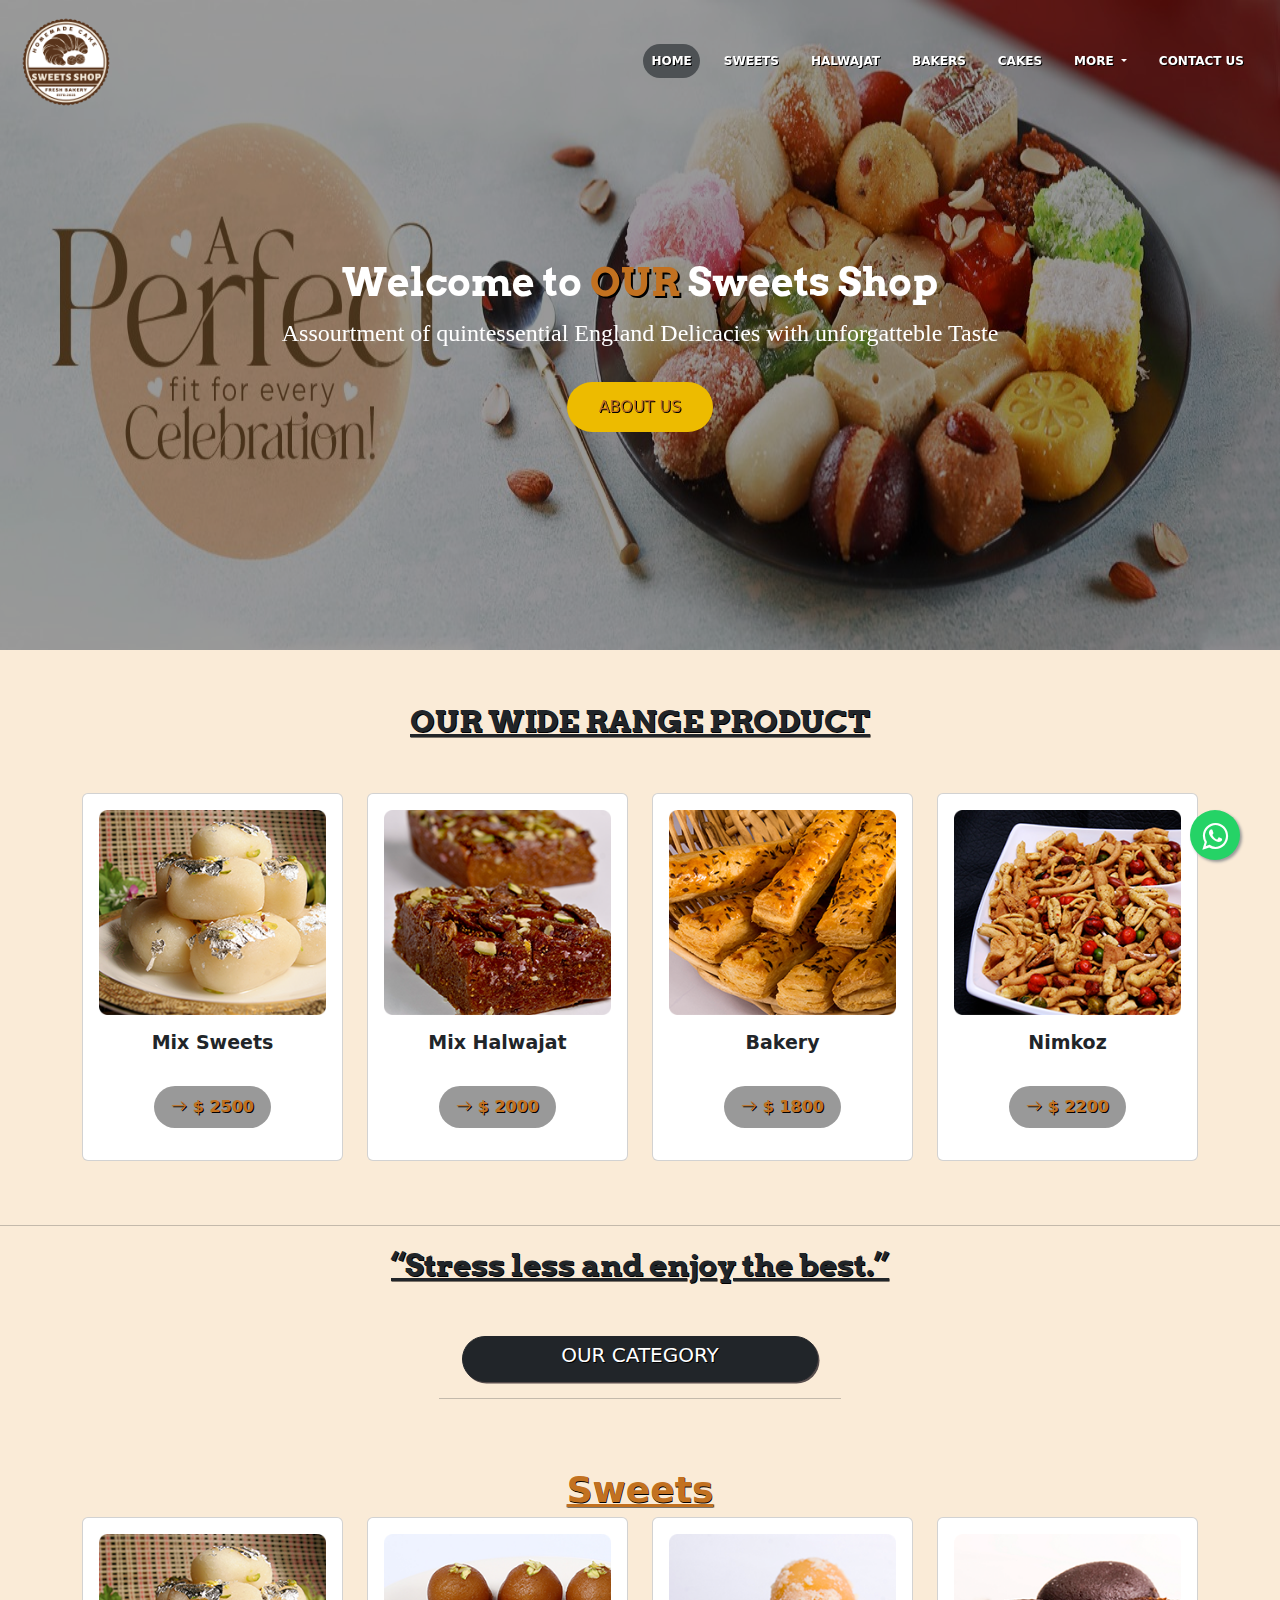
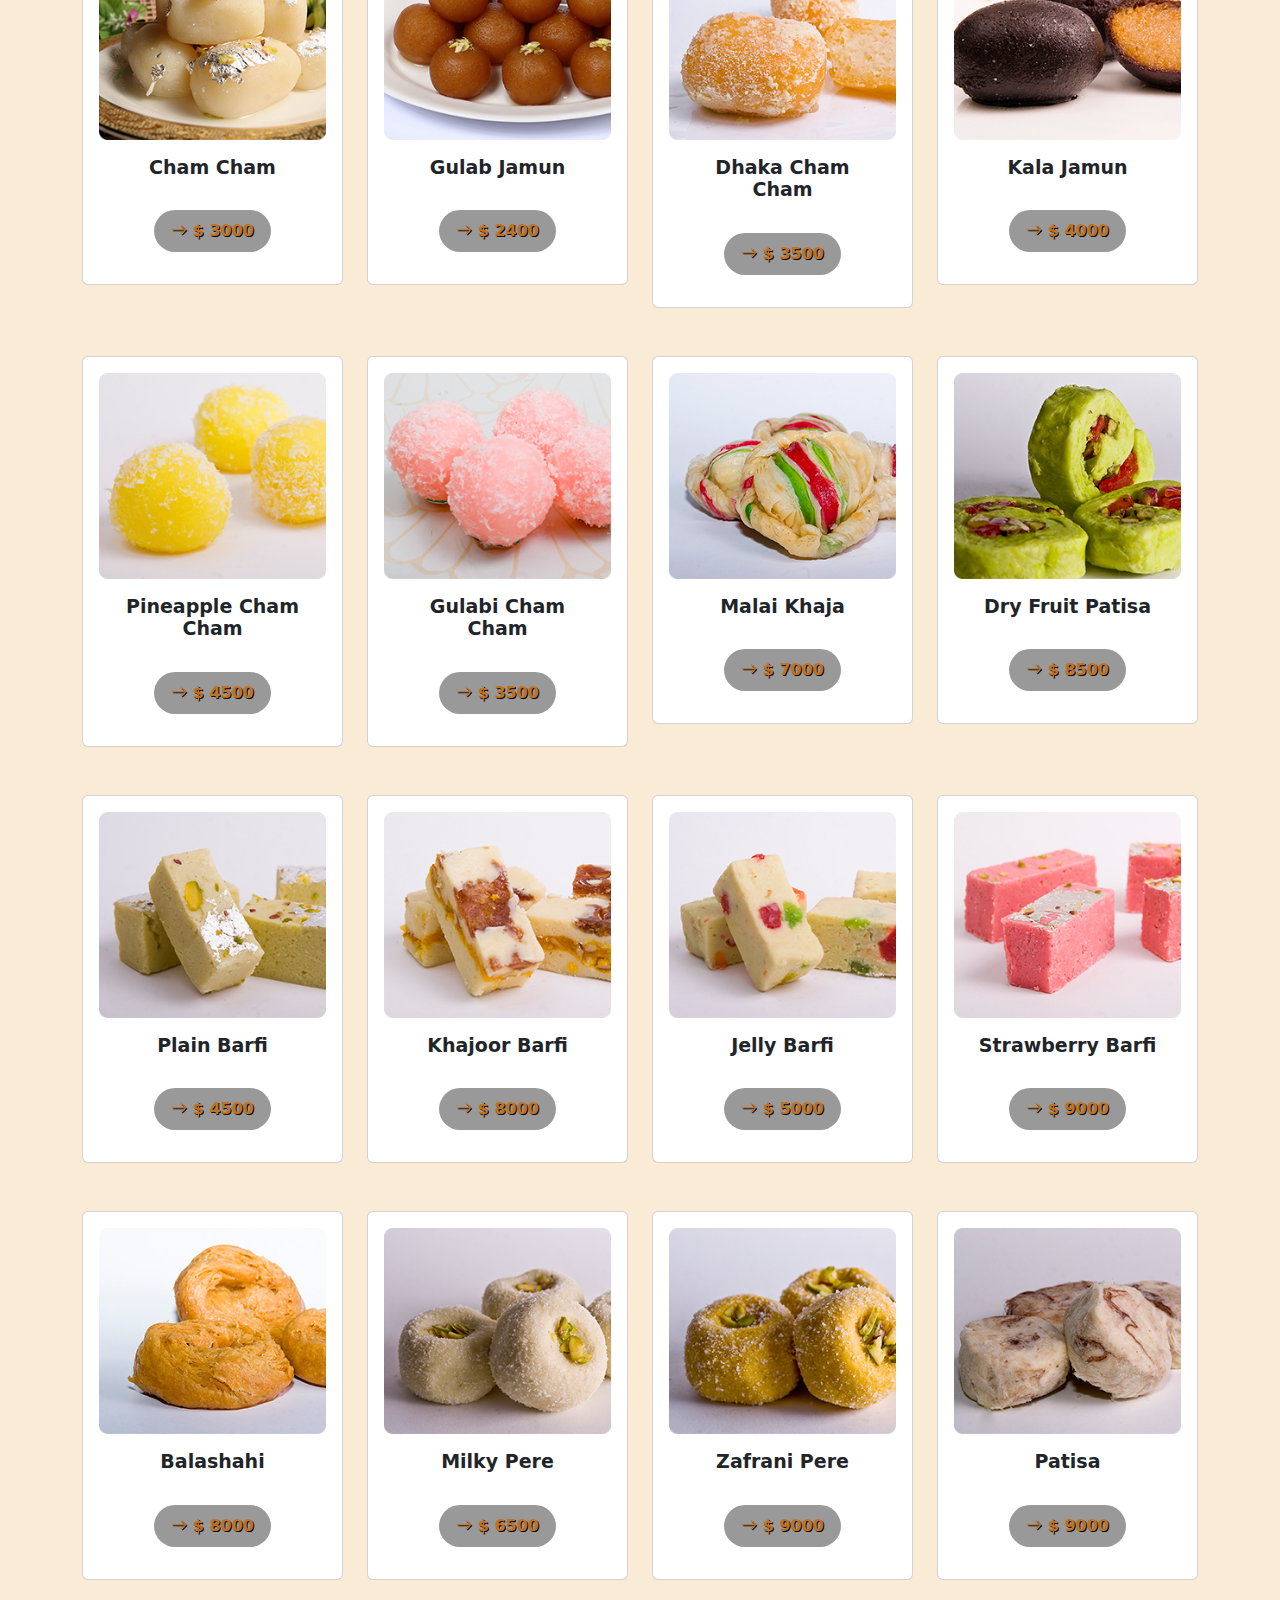
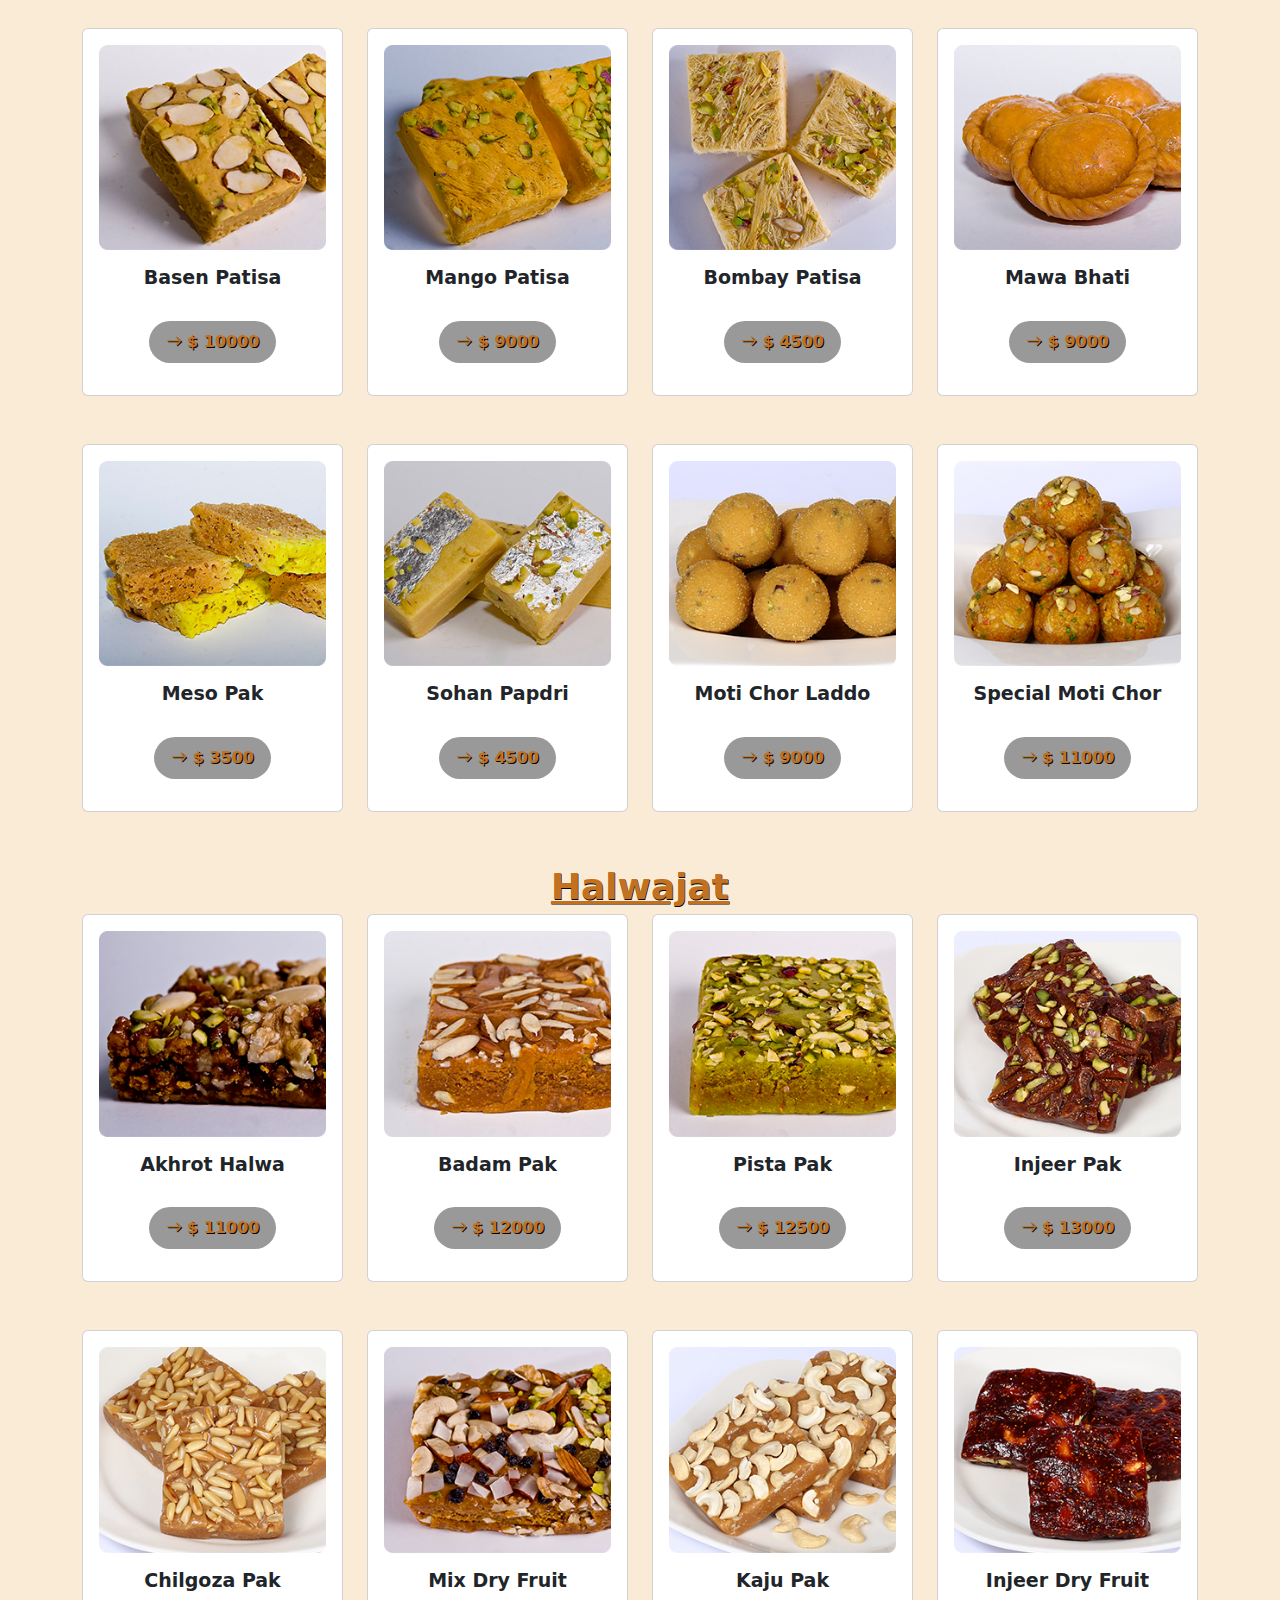
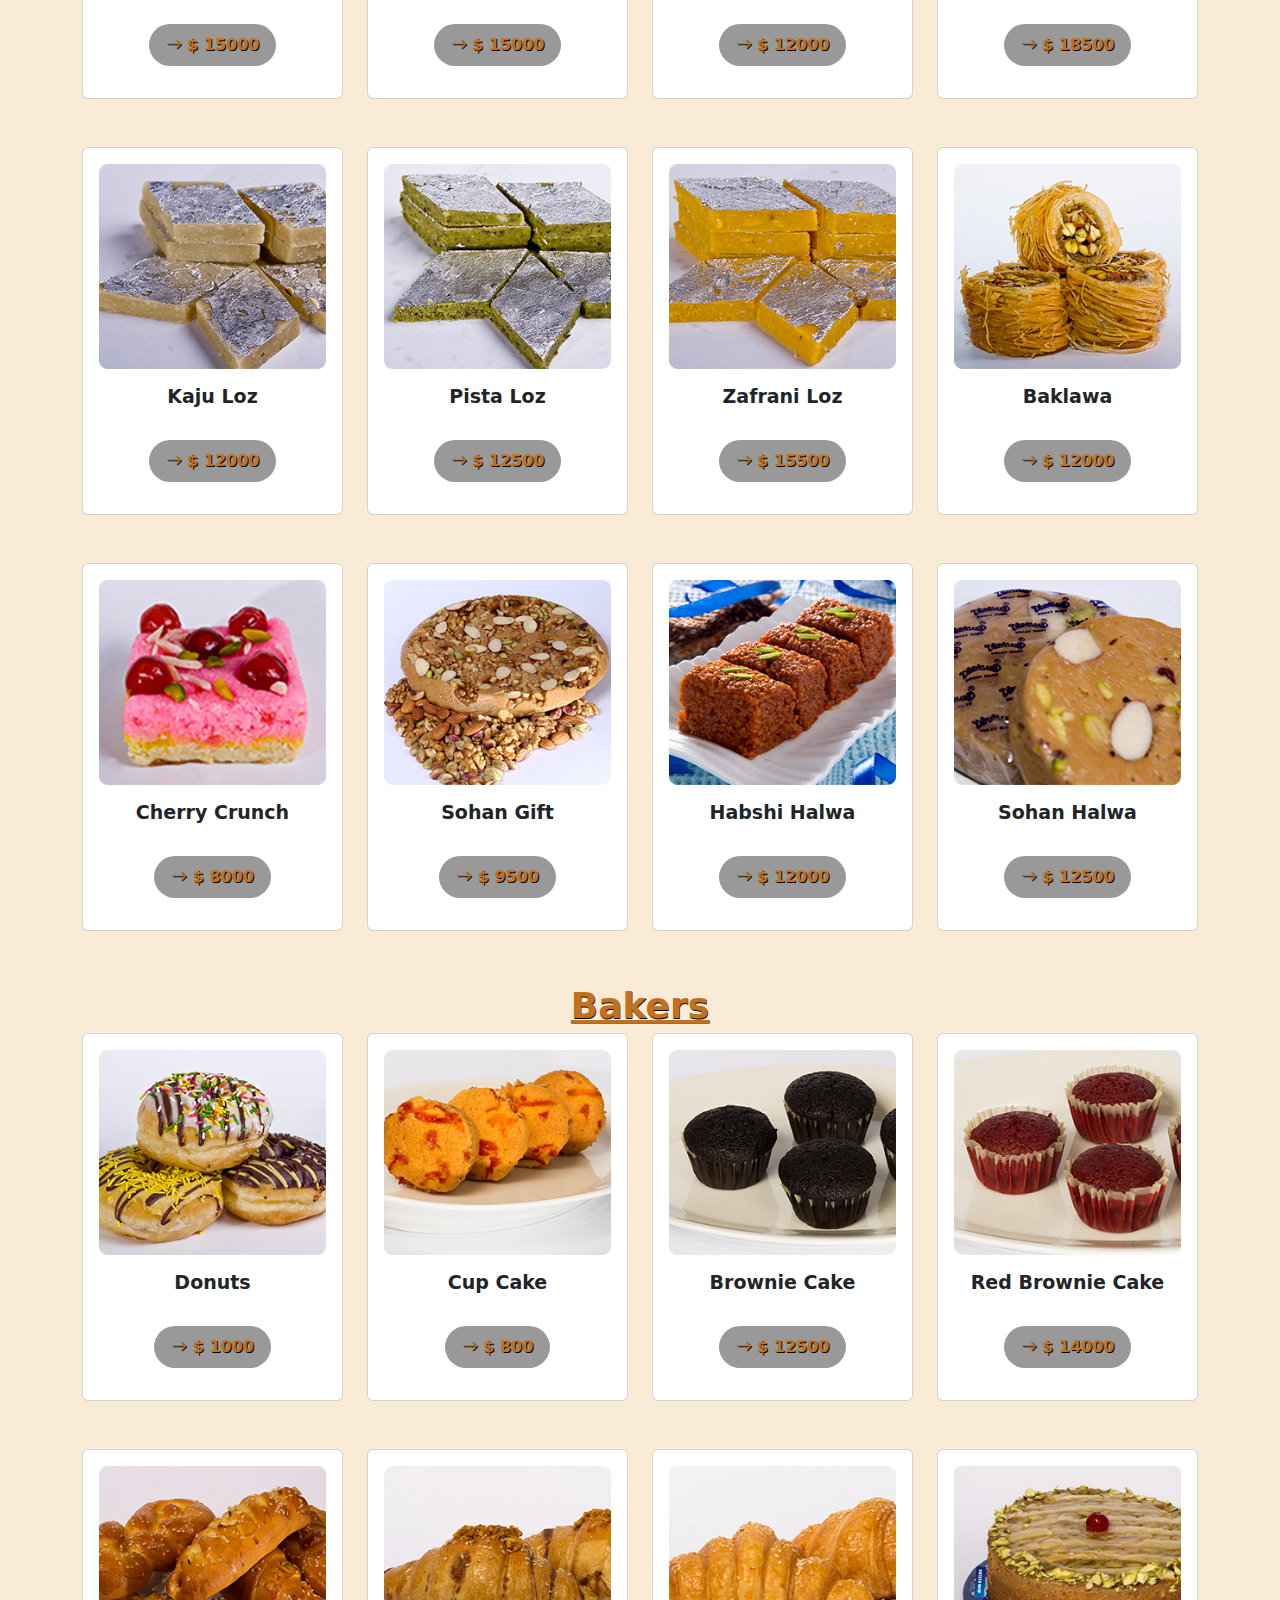
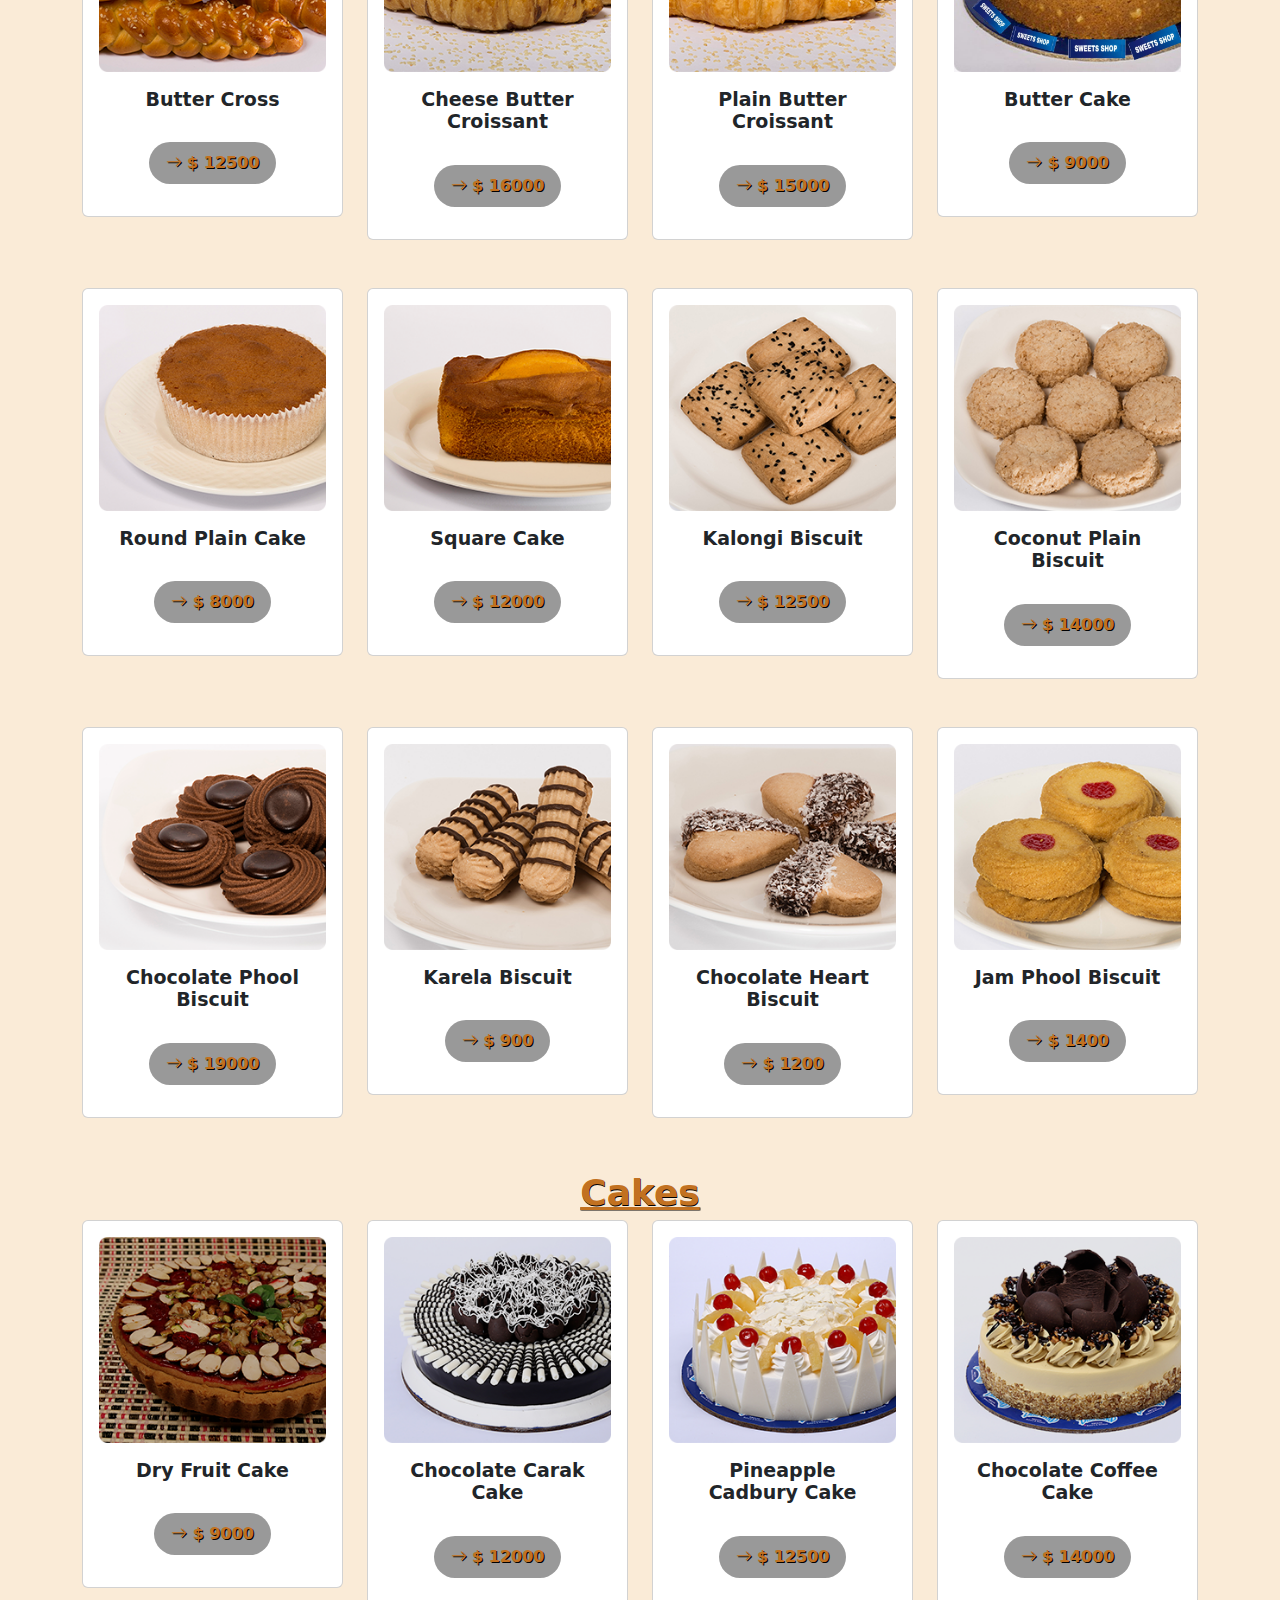
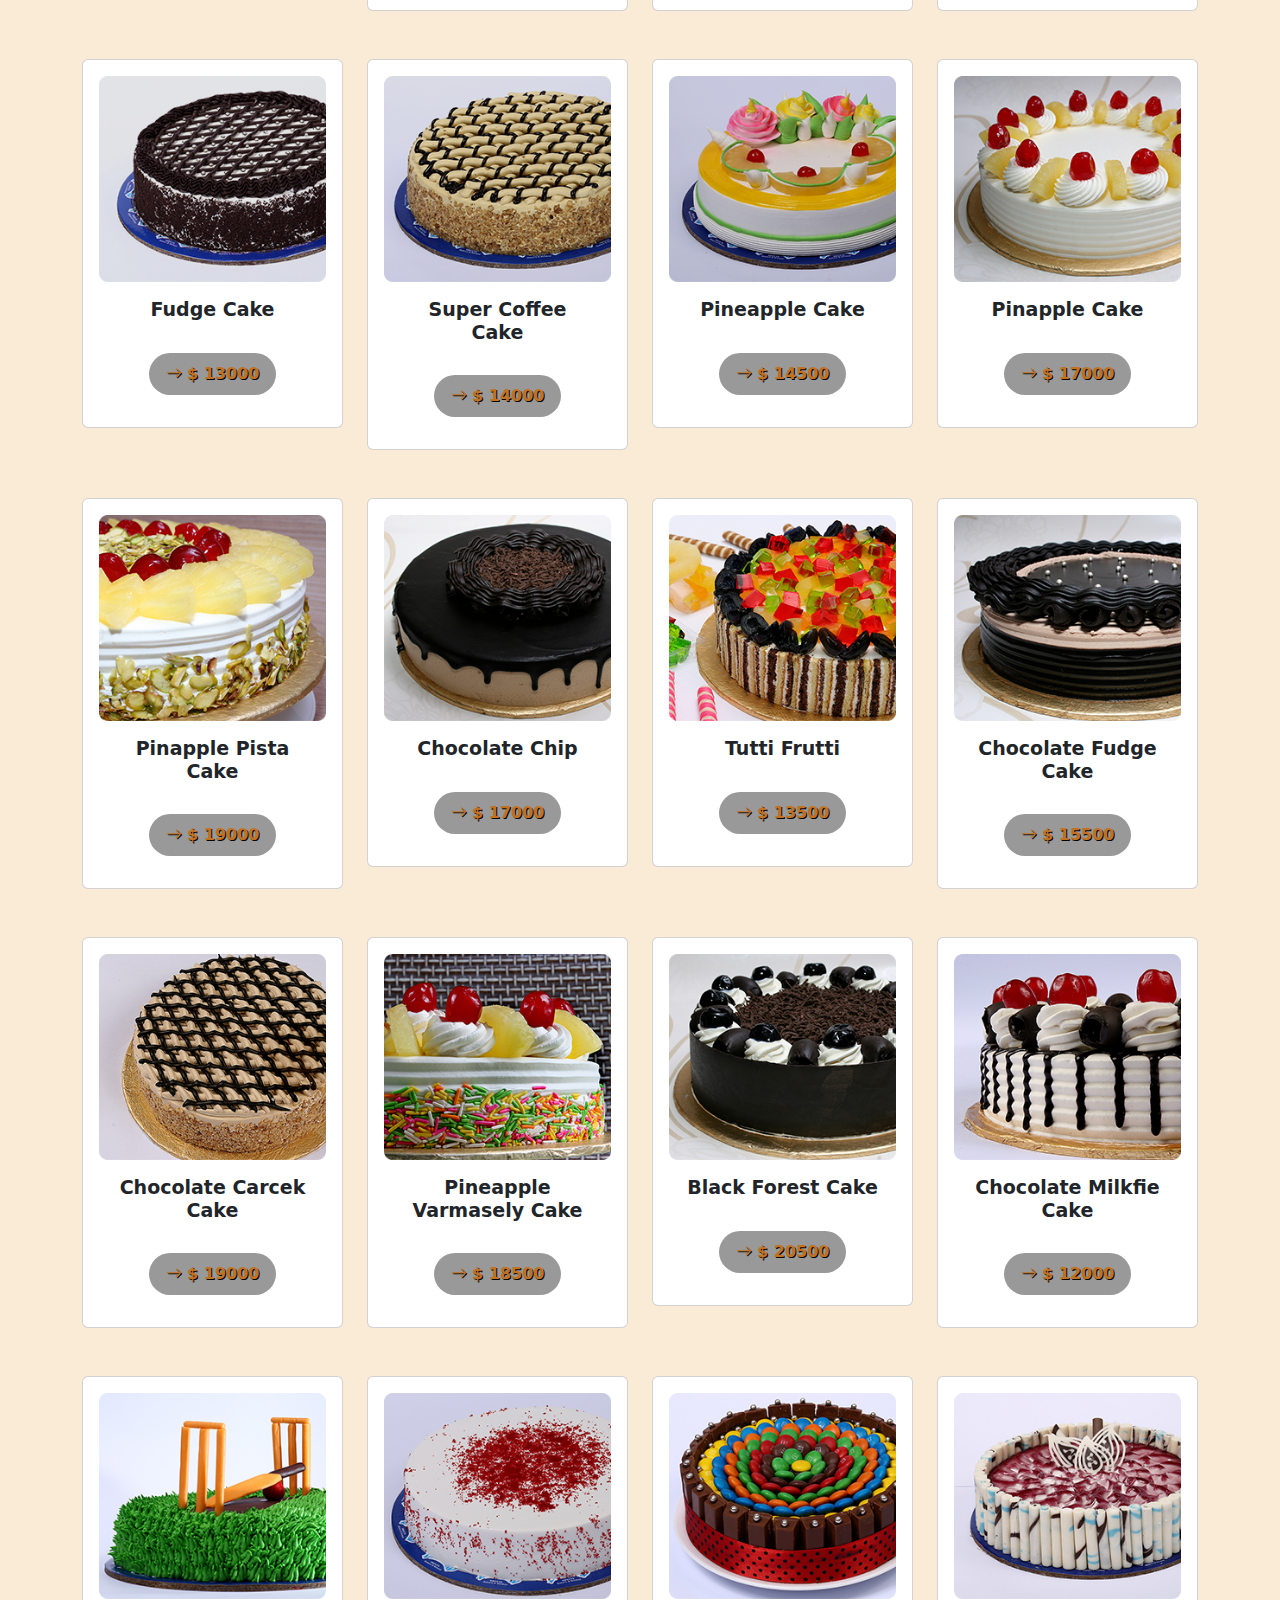
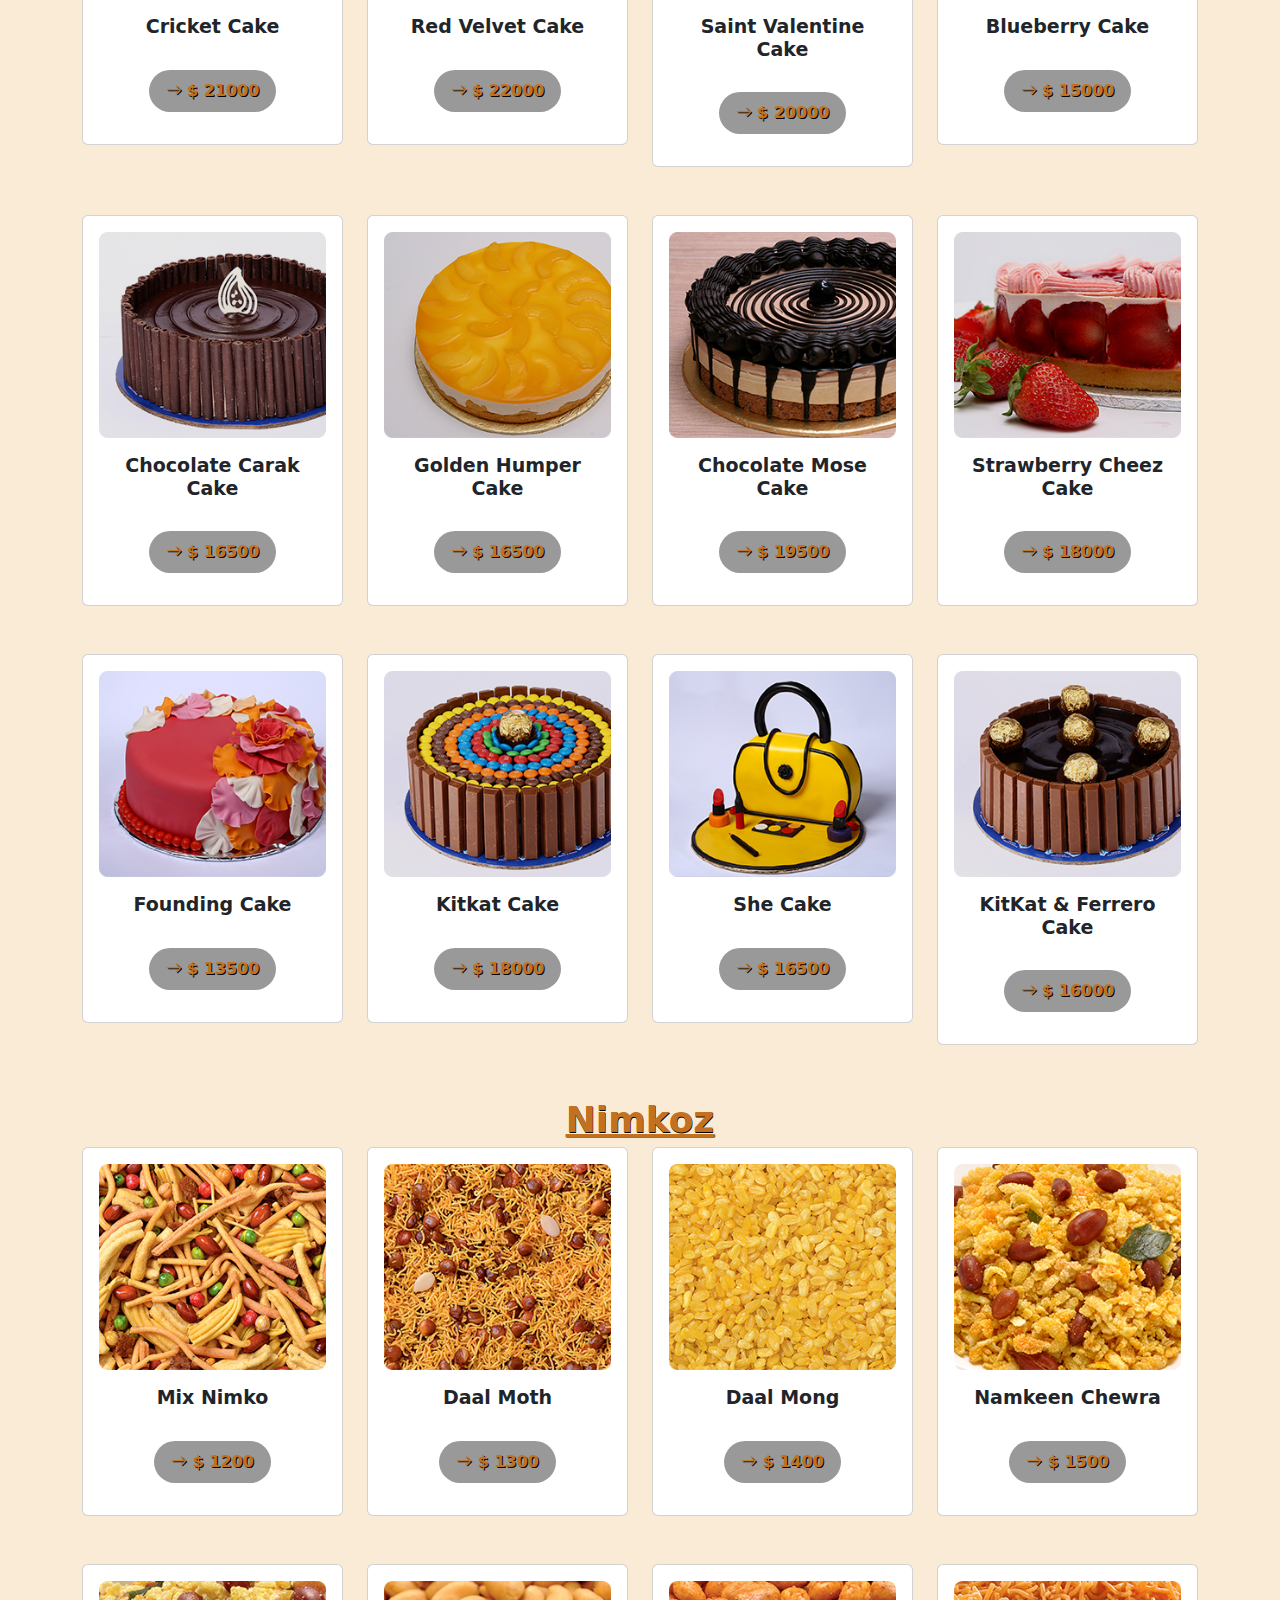
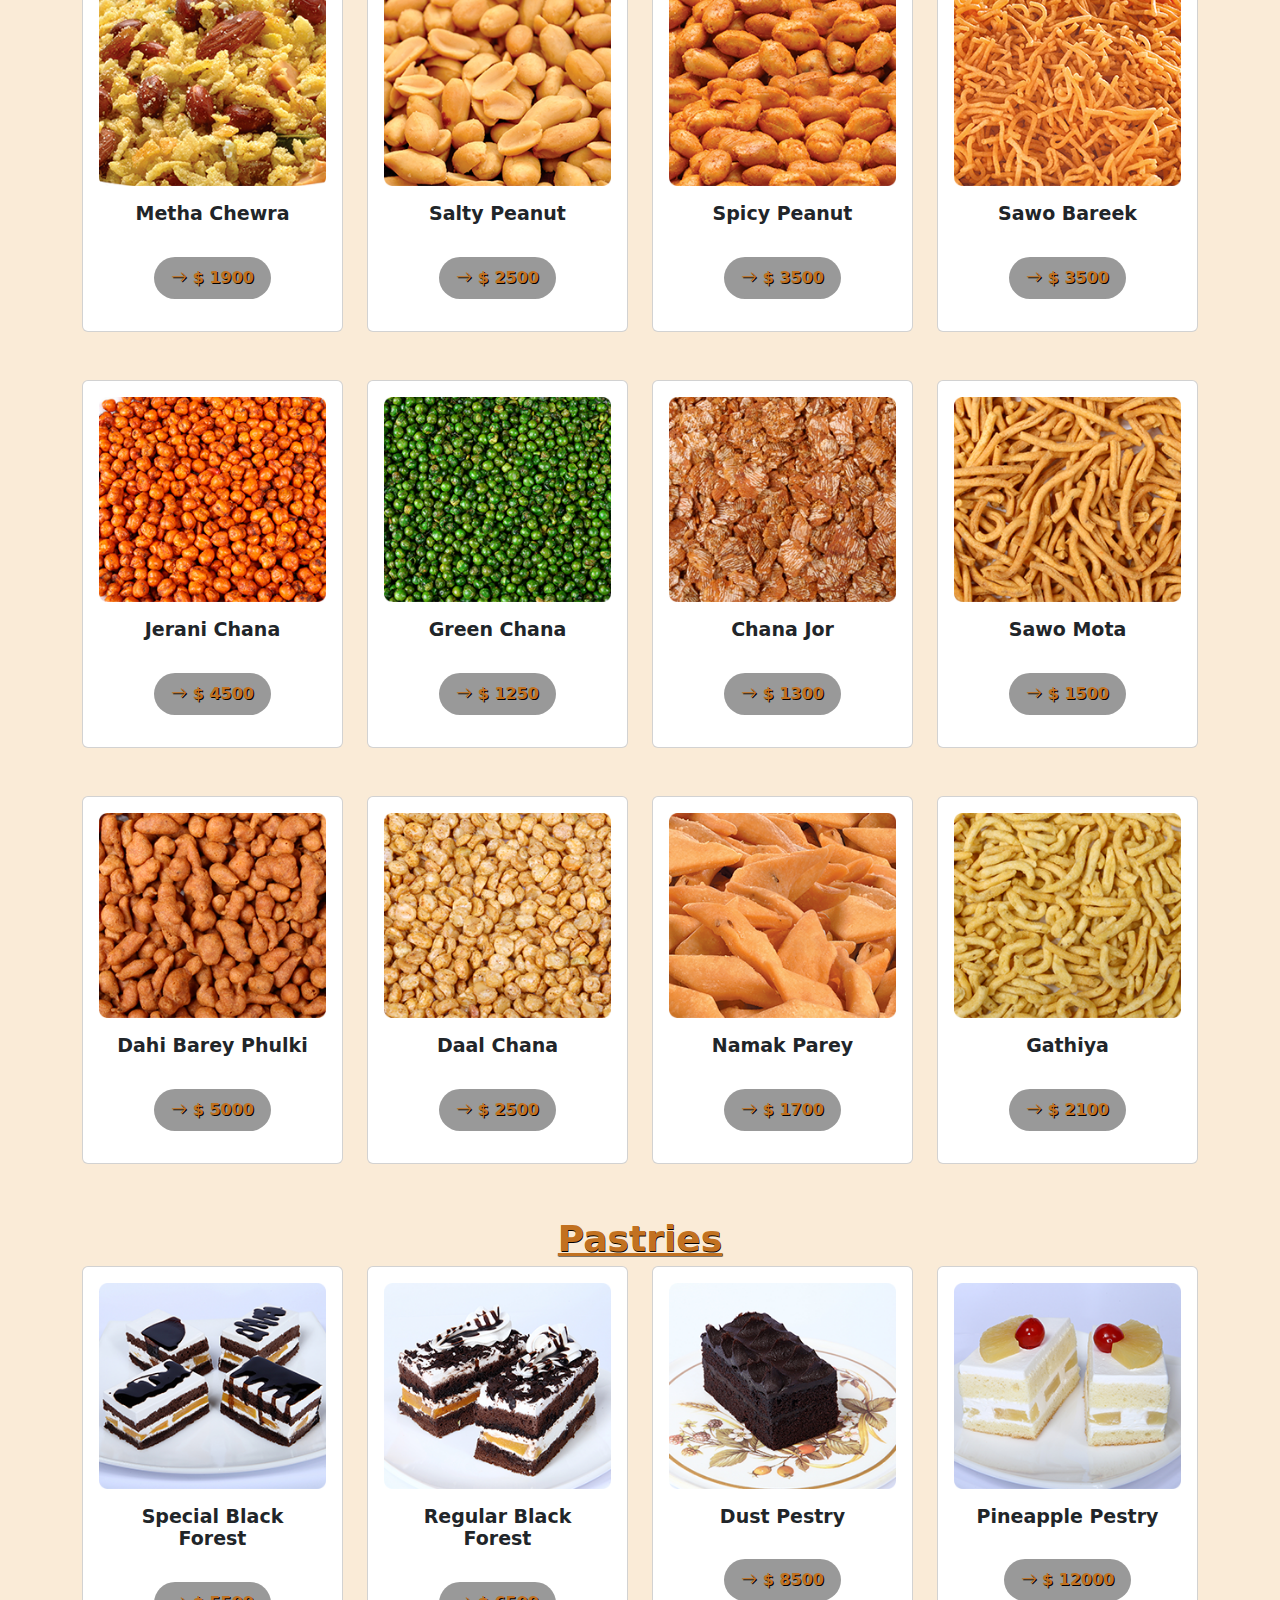
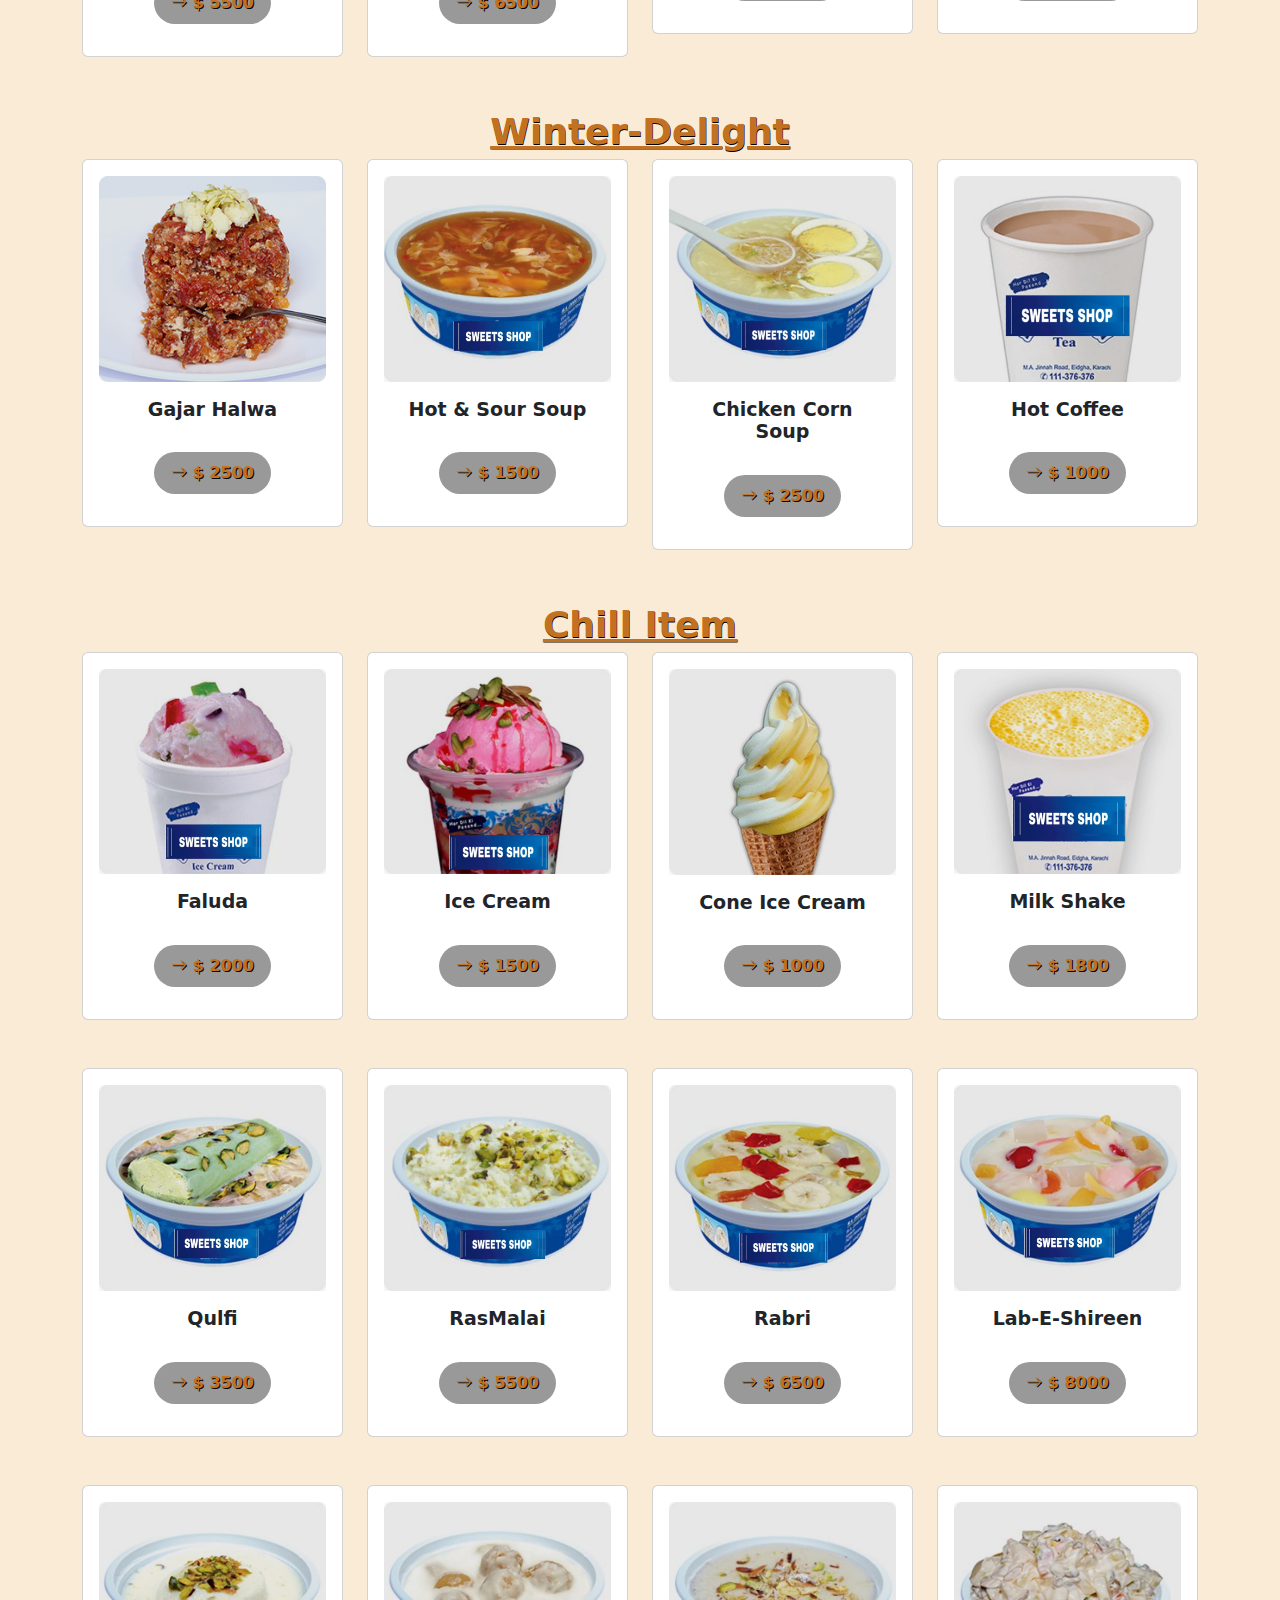
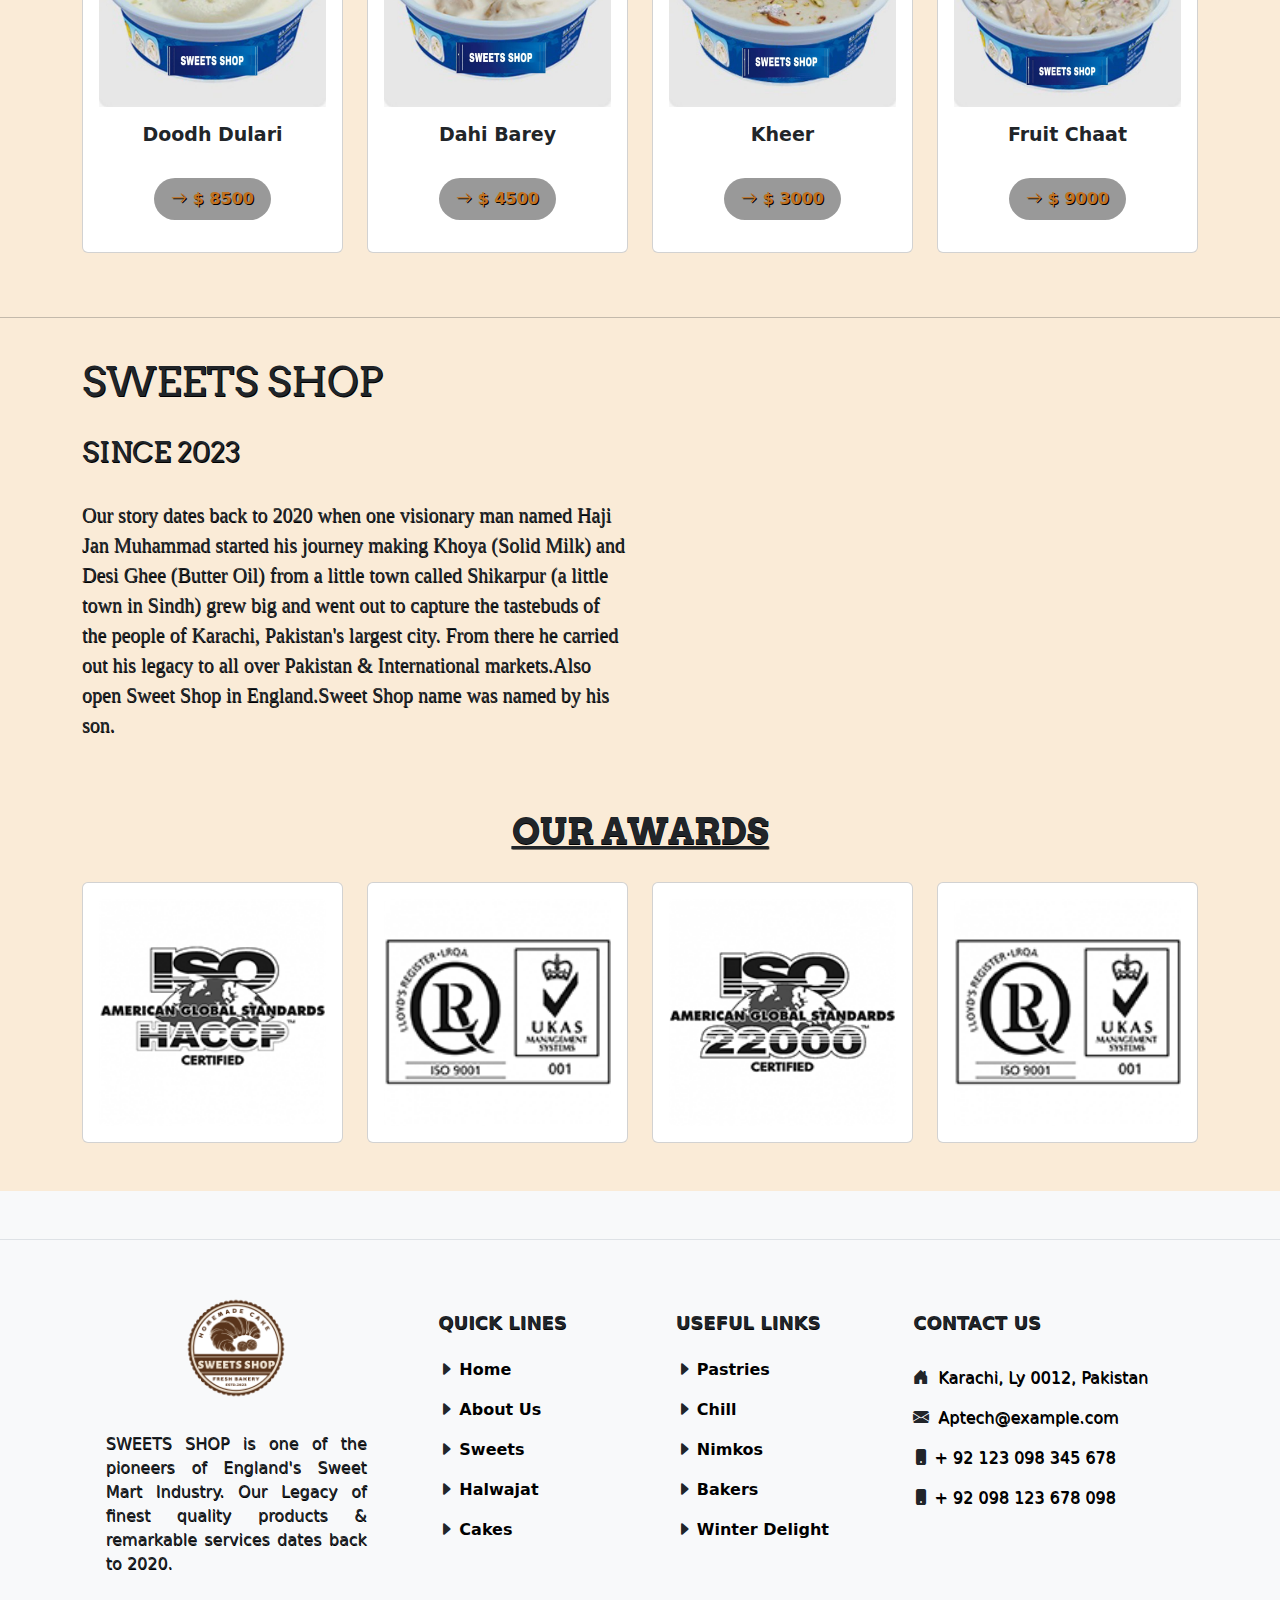
==== index.html @ b0ea8578 "eProject" ====
<!doctype html>
<html lang="en">

<head>
  <title>London Sweet & Bakers</title>
  <!-- Required meta tags -->
  <meta charset="utf-8">
  <meta name="viewport" content="width=device-width, initial-scale=1, shrink-to-fit=no">

  <!-- Bootstrap CSS v5.2.1 -->
  <link href="https://cdn.jsdelivr.net/npm/bootstrap@5.2.1/dist/css/bootstrap.min.css" rel="stylesheet">
  <link rel="stylesheet" href="https://cdn.jsdelivr.net/npm/bootstrap-icons@1.10.3/font/bootstrap-icons.css">
  <link rel="stylesheet" href="css/style.css">
  <link rel="stylesheet" href="https://cdnjs.cloudflare.com/ajax/libs/animate.css/4.1.1/animate.min.css" />
  <script src="https://code.jquery.com/jquery-3.4.1.slim.min.js"
    integrity="sha384-J6qa4849blE2+poT4WnyKhv5vZF5SrPo0iEjwBvKU7imGFAV0wwj1yYfoRSJoZ+n"
    crossorigin="anonymous"></script>
  <link rel="stylesheet" href="https://cdnjs.cloudflare.com/ajax/libs/font-awesome/6.3.0/css/all.min.css"
    integrity="sha512-SzlrxWUlpfuzQ+pcUCosxcglQRNAq/DZjVsC0lE40xsADsfeQoEypE+enwcOiGjk/bSuGGKHEyjSoQ1zVisanQ=="
    crossorigin="anonymous" referrerpolicy="no-referrer" />
  <link href='https://fonts.googleapis.com/css?family=Arvo' rel='stylesheet'>
  <link rel="stylesheet" href="https://maxcdn.bootstrapcdn.com/font-awesome/4.5.0/css/font-awesome.min.css">

</head>

<body>
  <header>

    <nav class="navbar navbar-expand-lg fixed-top ">
      <div class="container-fluid">


        <img class="Logo2" src="./img/RealSweetShopLogo.png" alt="logo">
        <button class="navbar-toggler" type="button" data-bs-toggle="collapse" data-bs-target="#navbarNav"
          aria-controls="navbarNav" aria-expanded="false" aria-label="Toggle navigation">
          <span class="navbar-toggler-icon"></span>
        </button>
        <div class="collapse navbar-collapse" id="navbarNav">
          <ul class="navbar-nav ms-auto">

            <li class="nav-item me-3">
              <a style="color: white;" class="nav-link active btn btn-dark btnup asize " aria-current="page"
                href="index.html">Home</a>
            </li>

            <li class="nav-item me-3">
              <a style="color: white;" class="nav-link active cool-link asize " aria-current="page"
                href="./mixsweet.html">Sweets</a>
            </li>

            <li class="nav-item me-3">
              <a style="color: white;" class="nav-link active cool-link asize " aria-current="page"
                href="./halwajat.html">halwajat</a>
            </li>

            <li class="nav-item me-3">
              <a style="color: white;" class="nav-link active cool-link asize " aria-current="page"
                href="./bakers.html">bakers</a>
            </li>

            <li class="nav-item me-3">
              <a style="color: white;" class="nav-link active cool-link asize " aria-current="page"
                href="./cake.html">cakes</a>
            </li>


            <li class="nav-item dropdown me-3">
              <a style="color:white" class="nav-link dropdown-toggle  asize" href="#" id="navbarDarkDropdownMenuLink"
                role="button" data-bs-toggle="dropdown" aria-expanded="false">
                More
              </a>
              <ul class="dropdown-menu dropdown-menu-dark ">
                <li><a class="dropdown-item  asize " href="./chill.html">Chill</a></li>
                <li><a class="dropdown-item  asize " href="./nimko.html">Nimkoz</a></li>
                <li><a class="dropdown-item asize " href="./pastries.html">PASTRIES</a></li>

                <li><a class=" dropdown-item  asize" href="./winter.html">Winter Delight</a></li>
              </ul>
            </li>

            <li class="nav-item me-3">
              <a style="color: white;" class="nav-link active cool-link asize " aria-current="page"
                href="./contact.html">Contact Us</a>
            </li>

          </ul>
        </div>
      </div>
    </nav>
    </div>





    <div id="carouselExampleCaptions" class="carousel slide pos2" data-bs-ride="carousel">

      <div class="carousel-inner">
        <div class="carousel-item active">
          <img style="height: 650px;  filter: brightness(0.6);"
            src="./img/1672570563-WhatsApp-Image-2022-10-09-at-3.54.02-PM.jpeg" class="d-block w-100" alt="...">
          <div class="carousel-caption d-none d-md-block">
            <h5 class="animate__animated animate__bounceInRight animate__delay-1s carous-h5">Welcome to <span
                class="sweety">OUR</span> Sweets Shop</h5>
            <p class="animate__animated animate__bounceInLeft animate__delay-1s  carous-p">Assourtment of quintessential
              England Delicacies with unforgatteble Taste</p>
            <a class="animate__animated animate__bounceInUp animate__delay-1s Carous-a" href="About-Us.html">About
              Us</a>
          </div>
        </div>


        <div class="carousel-item">
          <img style="height: 650px;  filter: brightness(0.6);" src="./img/home3.jpg" class="d-block w-100" alt="...">
          <div class="carousel-caption d-none d-md-block">
            <h5 class="animate__animated animate__bounceInRight animate__delay-1s carous-h5">Delicious Taste <span
                class="sweety">With</span> unforgatteble Feelings</h5>
            <p class="animate__animated animate__bounceInLeft animate__delay-1s  carous-p">Assourtment of quintessential
              England Delicacies with unforgatteble Taste</p>
            <a class="animate__animated animate__bounceInUp animate__delay-1s Carous-a" href="About-Us.html">About
              Us</a>
          </div>
        </div>

        <div class="carousel-item">
          <img style="height: 650px;  filter: brightness(0.6);"
            src="./img/1675699064-WhatsApp-Image-2022-10-09-at-3.54.03-PM-(1).jpeg" class="d-block w-100" alt="...">
          <div class="carousel-caption d-none d-md-block">
            <h5 class="animate__animated animate__bounceInRight animate__delay-1s carous-h5">Have a Ton of fun with
              <span class="sweety">Our </span> Sweets Shop</h5>

            <p class="animate__animated animate__bounceInLeft animate__delay-1s  carous-p">Assourtment of quintessential
              England Delicacies with unforgatteble Taste</p>
            <a class="animate__animated animate__bounceInUp animate__delay-1s Carous-a" href="About-Us.html">About
              Us</a>
          </div>
        </div>

      </div>
      <button class="carousel-control-prev" type="button" data-bs-target="#carouselExampleCaptions"
        data-bs-slide="prev">
        <span class="" aria-hidden="true"></span>
        <span class="visually-hidden">Previous</span>
      </button>
      <button class="carousel-control-next" type="button" data-bs-target="#carouselExampleCaptions"
        data-bs-slide="next">
        <span class="" aria-hidden="true"></span>
        <span class="visually-hidden">Next</span>
      </button>
    </div>
    <br>

  </header>
  <br>

  <a href="https://web.whatsapp.com/" class="float">
    <i class="fa fa-whatsapp my-float"></i>
  </a>

  <main>

    <div class="container-fluid font2 ">
      OUR WIDE RANGE PRODUCT
    </div>

    <br>
    <br>



    <!-- mix sweet -->

    <div class="container">
      <div class="row">
        <div class="col-sm-6 col-md-3 col-lg-3 animate__animated animate__bounceInUp animate__delay-2s">
          <div class="card p-3 mb-5 bg-white rounded">
            <img src="./img/main1.png" class="card-img-top animate__animated animate__bounceInLeft animate__delay-3s"
              data-bs-toggle="modal" data-bs-target="#exampleModalToggle1" alt="...">
            <div class="card-body">

              <h5 class="card-title cardtitle1">Mix Sweets</h5>
              <br>
              <div class="text-center">
                <a href="./debitcard.html" class="btn credits btncolor btn-lg  btn-rounded  animate__animated animate__bounceInUp animate__delay-3s">
                  <i class="bi bi-arrow-right"></i> <span>$ 2500</span>
                </a>
              </div>
            </div>
          </div>
        </div>

        <!-- modal -->

        <div class="modal fade" id="exampleModalToggle1" aria-hidden="true" aria-labelledby="exampleModalToggleLabel"
          tabindex="-1">
          <div class="modal-dialog modal-dialog-centered">
            <div class="modal-content">
              <br>
              <h5 class="modalheader">Mix Sweets</h5>

              <div class="modal-body">
                <img height="300px" src="./img/main1.png" class="card-img-top" alt="...">
                <br>
                <br>
                <h4 class="modalcontent">Famous Sweet in Worldwide.Eat dessert first. "A balanced diet is a cookie in
                  each hand." "I've never met a problem a proper cupcake couldn't fix." "Stressed is desserts spelled
                  backwards." You can't buy happiness, but you can buy dessert and that's kind of the same thing. You
                  can't be sad when you're eating dessert. </h4>
              </div>

            </div>
          </div>
        </div>

        <!-- end of mixsweet -->


        <!-- Mix Halwajat -->

        <div class="col-sm-6 col-md-3 col-lg-3">
          <div class="card  p-3 mb-5 bg-white rounded  animate__animated animate__bounceInUp animate__delay-2s">
            <img src="./img/main1.2.png" class="card-img-top animate__animated animate__bounceInLeft animate__delay-3s"
              data-bs-toggle="modal" data-bs-target="#exampleModalToggle2" alt="...">
            <div class="card-body">

              <h5 class="card-title cardtitle1">Mix Halwajat</h5>
              <br>
              <div class="text-center ">
                <a href="./debitcard.html" 
                  class="btn btncolor btn-lg  btn-rounded hover-shadow   animate__animated animate__bounceInUp animate__delay-3s">
                  <i class="bi bi-arrow-right "></i> <span>$ 2000</span>
                </a>
              </div>
            </div>
          </div>
        </div>

        <!-- modal -->

        <div class="modal fade" id="exampleModalToggle2" aria-hidden="true" aria-labelledby="exampleModalToggleLabel"
          tabindex="-1">
          <div class="modal-dialog modal-dialog-centered">
            <div class="modal-content">
              <br>
              <h5 class="modalheader">Mix Halwajat</h5>

              <div class="modal-body">
                <img height="300px" src="./img/main1.2.png" class="card-img-top" alt="...">
                <br>
                <br>
                <h4 class="modalcontent">Famous Halwajat in Worldwide.Eat dessert first. "A balanced diet is a cookie in
                  each hand." "I've never met a problem a proper cupcake couldn't fix." "Stressed is desserts spelled
                  backwards." You can't buy happiness, but you can buy dessert and that's kind of the same thing. You
                  can't be sad when you're eating dessert. </h4>
              </div>

            </div>
          </div>
        </div>

        <!-- end of Mix Halwajat -->


        <!-- Bakery -->

        <div class="col-sm-6 col-md-3 col-lg-3">
          <div class="card p-3 mb-5 bg-white rounded  animate__animated animate__bounceInUp animate__delay-2s">
            <img src="./img/main1.3.png" class="card-img-top animate__animated animate__bounceInLeft animate__delay-3s"
              data-bs-toggle="modal" data-bs-target="#exampleModalToggle3" alt="...">
            <div class="card-body">

              <h5 class="card-title cardtitle1">Bakery</h5>
              <br>
              <div class="text-center">
                <a href="./debitcard.html"  class="btn btncolor btn-lg  btn-rounded  animate__animated animate__bounceInUp animate__delay-3s">
                  <i class="bi bi-arrow-right "></i> <span>$ 1800</span>
                </a>
              </div>
            </div>
          </div>
        </div>

        <!-- modal -->

        <div class="modal fade" id="exampleModalToggle3" aria-hidden="true" aria-labelledby="exampleModalToggleLabel"
          tabindex="-1">
          <div class="modal-dialog modal-dialog-centered">
            <div class="modal-content">
              <br>
              <h5 class="modalheader">Bakery</h5>

              <div class="modal-body">
                <img height="300px" src="./img/main1.3.png" class="card-img-top" alt="...">
                <br>
                <br>
                <h4 class="modalcontent">Famous Bakery in Worldwide.Eat dessert first. "A balanced diet is a cookie in
                  each hand." "I've never met a problem a proper cupcake couldn't fix." "Stressed is desserts spelled
                  backwards." You can't buy happiness, but you can buy dessert and that's kind of the same thing. You
                  can't be sad when you're eating dessert. </h4>
              </div>

            </div>
          </div>
        </div>

        <!-- end of Bakery -->

        <!-- Nimko -->

        <div class="col-sm-6 col-md-3 col-lg-3">
          <div class="card p-3 mb-5 bg-white rounded animate__animated animate__bounceInUp animate__delay-2s">
            <img src="./img/main1.4.png" class="card-img-top  animate__animated animate__bounceInLeft animate__delay-3s"
              data-bs-toggle="modal" data-bs-target="#exampleModalToggle4" alt="...">
            <div class="card-body">

              <h5 class="card-title cardtitle1">Nimkoz</h5>
              <br>
              <div class="text-center">
                <a href="./debitcard.html"  class="btn btncolor btn-lg  btn-rounded  animate__animated animate__bounceInUp animate__delay-3s">
                  <i class="bi bi-arrow-right "></i> <span>$ 2200</span>
                </a>
              </div>
            </div>
          </div>
        </div>
      </div>
    </div>
    </div>

    <!-- modal -->

    <div class="modal fade" id="exampleModalToggle4" aria-hidden="true" aria-labelledby="exampleModalToggleLabel"
      tabindex="-1">
      <div class="modal-dialog modal-dialog-centered">
        <div class="modal-content">
          <br>
          <h5 class="modalheader">Nimkoz</h5>

          <div class="modal-body">
            <img height="300px" src="./img/main1.4.png" class="card-img-top" alt="...">
            <br>
            <br>
            <h4 class="modalcontent">Famous Nimkoz in Worldwide.Eat dessert first. "A balanced diet is a cookie in each
              hand." "I've never met a problem a proper cupcake couldn't fix." "Stressed is desserts spelled backwards."
              You can't buy happiness, but you can buy dessert and that's kind of the same thing. You can't be sad when
              you're eating dessert. </h4>
          </div>

        </div>
      </div>
    </div>

    <!-- end of Nimko -->


    <hr>

    <div class="container text-center">
      <div class="row">
        <div class="col-md-12 font2">
          “Stress less and enjoy the best.”
        </div>
      </div>

    </div>
    <br>
    <br>

    <div class="container-fluid">
      <div class="row text-center">
        <div class="col-md-4"> </div>
        <div class=" col-md-4 category text-center ">
          <a style="border-bottom: px solid white; border-radius: 25px;box-shadow: 1.5px 1.5px rgb(87, 77, 77);"
            class="btn btn-dark" data-bs-toggle="collapse" href="#collapseExample" role="button" aria-expanded="false"
            aria-controls="collapseExample">

            <h5 style="text-shadow: 1px 1px black; width: 330px ;"> OUR CATEGORY </h5>

          </a>
          <hr>

          <div class="collapse  " id="collapseExample">
            <div class="card card-body  ">

              <!-- <button id="diver1" type="button" class="btn btn-dark asize2 ">ALL</button>  -->
              <button style="border-bottom: 2px solid white;" id="diver1" type="button"
                class="btn btn-dark asize2 ">All</button>
              <button style="border-bottom: 2px solid white;" id="diver2" type="button" class="btn btn-dark  asize2">
                cakes</button>
              <button style="border-bottom: 2px solid white;" id="diver3" type="button" class="btn btn-dark asize2">
                halwajat</button>
              <button style="border-bottom: 2px solid white;" id="diver4" type="button"
                class="btn btn-dark asize2 ">Sweets</button>

              <button style="border-bottom: 2px solid white;" id="diver5" type="button" class="btn btn-dark asize2">
                bakers</button>

              <button style="border-bottom: 2px solid white;" id="diver6" type="button" class="btn btn-dark  asize2">
                PASTRIES</button>

              <button style="border-bottom: 2px solid white;" id="diver7" type="button"
                class="btn btn-dark  asize2">Nimkoz</button>
              <button style="border-bottom: 2px solid white;" id="diver8" type="button" class="btn btn-dark  asize2">
                Chill</button>

              <button style="border-bottom: 2px solid white;" id="diver9" type="button"
                class="btn btn-dark  asize2">Winter Delight</button>
            </div>

          </div>
        </div>

      </div>
      <div class="col-md-4"> </div>
    </div>

    <br>


    <br>


    <div class="sweet">
      <!-- Sweets -->

      <div class="container-fluid sweety2 ">
        Sweets
      </div>




      <div class="container">
        <div class="row">
          <div class="col-sm-6 col-md-3 col-lg-3 ">
            <div class="card p-3 mb-5 bg-white rounded ">
              <img src="./img/sweetimg1.png" class="card-img-top" data-bs-toggle="modal"
                data-bs-target="#exampleModalToggle5" alt="...">
              <div class="card-body">

                <h5 class="card-title cardtitle1">Cham Cham</h5>
                <br>
                <div class="text-center">
                  <a href="./debitcard.html"  class="btn btncolor btn-lg  btn-rounded  ">
                    <i class="bi bi-arrow-right "></i> <span>$ 3000</span>
                  </a>
                </div>
              </div>
            </div>
          </div>

          <!-- modal -->

          <div class="modal fade" id="exampleModalToggle5" aria-hidden="true" aria-labelledby="exampleModalToggleLabel"
            tabindex="-1">
            <div class="modal-dialog modal-dialog-centered">
              <div class="modal-content">
                <br>
                <h5 class="modalheader">Cham Cham</h5>

                <div class="modal-body">
                  <img height="300px" src="./img/sweetimg1.png" class="card-img-top" alt="...">
                  <br>
                  <br>
                  <h4 class="modalcontent">Famous Cham Cham in Worldwide.Eat dessert first. "A balanced diet is a cookie
                    in each hand." "I've never met a problem a proper cupcake couldn't fix." "Stressed is desserts
                    spelled backwards." You can't buy happiness, but you can buy dessert and that's kind of the same
                    thing. You can't be sad when you're eating dessert. </h4>
                </div>

              </div>
            </div>
          </div>

          <!-- end of modal -->

          <!-- <br> -->


          <div class="col-sm-6 col-md-3 col-lg-3">
            <div class="card p-3 mb-5 bg-white rounded  " data-bs-toggle="modal" data-bs-target="#exampleModalToggle6">
              <img src="./img/sweetimg2.png" class="card-img-top" alt="...">
              <div class="card-body">

                <h5 class="card-title cardtitle1">Gulab Jamun</h5>
                <br>
                <div class="text-center">
                  <a href="./debitcard.html"  class="btn btncolor btn-lg  btn-rounded  ">
                    <i class="bi bi-arrow-right "></i> <span>$ 2400</span>
                  </a>
                </div>
              </div>
            </div>
          </div>

          <!-- modal -->


          <div class="modal fade" id="exampleModalToggle6" aria-hidden="true" aria-labelledby="exampleModalToggleLabel"
            tabindex="-1">
            <div class="modal-dialog modal-dialog-centered">
              <div class="modal-content">
                <br>
                <h5 class="modalheader">Gulab Jamun</h5>

                <div class="modal-body">
                  <img height="300px" src="./img/sweetimg2.png" class="card-img-top" alt="...">
                  <br>
                  <br>
                  <h4 class="modalcontent">Famous Gulab Jamun in Worldwide.Eat dessert first. "A balanced diet is a
                    cookie in each hand." "I've never met a problem a proper cupcake couldn't fix." "Stressed is
                    desserts spelled backwards." You can't buy happiness, but you can buy dessert and that's kind of the
                    same thing. You can't be sad when you're eating dessert. </h4>
                </div>

              </div>
            </div>
          </div>

          <!-- end of modal -->

          <!-- <br> -->


          <div class="col-sm-6 col-md-3 col-lg-3">
            <div class="card p-3 mb-5 bg-white rounded  ">
              <img src="./img/sweetimg3.png" class="card-img-top" data-bs-toggle="modal"
                data-bs-target="#exampleModalToggle7" alt="...">
              <div class="card-body">

                <h5 class="card-title cardtitle1">Dhaka Cham Cham</h5>
                <br>
                <div class="text-center">
                  <a href="./debitcard.html"  class="btn btncolor btn-lg  btn-rounded  ">
                    <i class="bi bi-arrow-right "></i> <span>$ 3500</span>
                  </a>
                </div>
              </div>
            </div>
          </div>


          <!-- modal -->

          <div class="modal fade" id="exampleModalToggle7" aria-hidden="true" aria-labelledby="exampleModalToggleLabel"
            tabindex="-1">
            <div class="modal-dialog modal-dialog-centered">
              <div class="modal-content">
                <br>
                <h5 class="modalheader">Dhaka Cham Cham</h5>

                <div class="modal-body">
                  <img height="300px" src="./img/sweetimg3.png" class="card-img-top" alt="...">
                  <br>
                  <br>
                  <h4 class="modalcontent">Famous Dhaka Cham Cham in Worldwide.Eat dessert first. "A balanced diet is a
                    cookie in each hand." "I've never met a problem a proper cupcake couldn't fix." "Stressed is
                    desserts spelled backwards." You can't buy happiness, but you can buy dessert and that's kind of the
                    same thing. You can't be sad when you're eating dessert. </h4>
                </div>

              </div>
            </div>
          </div>

          <!-- end of modal -->

          <!-- <br> -->


          <div class="col-sm-6 col-md-3 col-lg-3">
            <div class="card p-3 mb-5 bg-white rounded ">
              <img src="./img/sweetimg4.png" class="card-img-top" data-bs-toggle="modal"
                data-bs-target="#exampleModalToggle8" alt="...">
              <div class="card-body">

                <h5 class="card-title cardtitle1">Kala Jamun</h5>
                <br>
                <div class="text-center">
                  <a href="./debitcard.html"  class="btn btncolor btn-lg  btn-rounded  ">
                    <i class="bi bi-arrow-right "></i> <span>$ 4000</span>
                  </a>
                </div>
              </div>
            </div>
          </div>

        </div>
      </div>


      <!-- modal -->

      <div class="modal fade" id="exampleModalToggle8" aria-hidden="true" aria-labelledby="exampleModalToggleLabel"
        tabindex="-1">
        <div class="modal-dialog modal-dialog-centered">
          <div class="modal-content">
            <br>
            <h5 class="modalheader">Kala Jamun</h5>

            <div class="modal-body">
              <img height="300px" src="./img/sweetimg4.png" class="card-img-top" alt="...">
              <br>
              <br>
              <h4 class="modalcontent">Famous Kala Jamun in Worldwide.Eat dessert first. "A balanced diet is a cookie in
                each hand." "I've never met a problem a proper cupcake couldn't fix." "Stressed is desserts spelled
                backwards." You can't buy happiness, but you can buy dessert and that's kind of the same thing. You
                can't be sad when you're eating dessert. </h4>
            </div>

          </div>
        </div>
      </div>

      <!-- end of modal -->

      <!-- <br> -->



      <div class="container">
        <div class="row">
          <div class="col-sm-6 col-md-3 col-lg-3">
            <div class="card p-3 mb-5 bg-white rounded">
              <img src="./img/sweetimg5.png" class="card-img-top" data-bs-toggle="modal"
                data-bs-target="#exampleModalToggle9" alt="...">
              <div class="card-body ">

                <h5 class="card-title cardtitle1">Pineapple Cham Cham</h5>
                <br>
                <div class="text-center">
                  <a href="./debitcard.html"  class="btn btncolor btn-lg  btn-rounded ">
                    <i class="bi bi-arrow-right "></i> <span>$ 4500</span>
                  </a>
                </div>
              </div>
            </div>
          </div>

          <!-- modal -->

          <div class="modal fade" id="exampleModalToggle9" aria-hidden="true" aria-labelledby="exampleModalToggleLabel"
            tabindex="-1">
            <div class="modal-dialog modal-dialog-centered">
              <div class="modal-content">
                <br>
                <h5 class="modalheader">Pineapple Cham Cham</h5>

                <div class="modal-body">
                  <img height="300px" src="./img/sweetimg5.png" class="card-img-top" alt="...">
                  <br>
                  <br>
                  <h4 class="modalcontent">Famous Pineapple Cham Cham in Worldwide.Eat dessert first. "A balanced diet
                    is a cookie in each hand." "I've never met a problem a proper cupcake couldn't fix." "Stressed is
                    desserts spelled backwards." You can't buy happiness, but you can buy dessert and that's kind of the
                    same thing. You can't be sad when you're eating dessert. </h4>
                </div>

              </div>
            </div>
          </div>

          <!-- end of modal -->

          <!-- <br> -->

          <div class="col-sm-6 col-md-3 col-lg-3">
            <div class="card p-3 mb-5 bg-white rounded">
              <img src="./img/sweetimg6.png" class="card-img-top" data-bs-toggle="modal"
                data-bs-target="#exampleModalToggle10" alt="...">
              <div class="card-body">

                <h5 class="card-title cardtitle1">Gulabi Cham Cham</h5>
                <br>
                <div class="text-center">
                  <a href="./debitcard.html"  class="btn btncolor btn-lg  btn-rounded  ">
                    <i class="bi bi-arrow-right "></i> <span>$ 3500</span>
                  </a>
                </div>
              </div>
            </div>
          </div>

          <!-- modal -->

          <div class="modal fade" id="exampleModalToggle10" aria-hidden="true" aria-labelledby="exampleModalToggleLabel"
            tabindex="-1">
            <div class="modal-dialog modal-dialog-centered">
              <div class="modal-content">
                <br>
                <h5 class="modalheader">Gulabi Cham Cham</h5>

                <div class="modal-body">
                  <img height="300px" src="./img/sweetimg6.png" class="card-img-top" alt="...">
                  <br>
                  <br>
                  <h4 class="modalcontent">Famous Gulabi Cham Cham in Worldwide.Eat dessert first. "A balanced diet is a
                    cookie in each hand." "I've never met a problem a proper cupcake couldn't fix." "Stressed is
                    desserts spelled backwards." You can't buy happiness, but you can buy dessert and that's kind of the
                    same thing. You can't be sad when you're eating dessert. </h4>
                </div>

              </div>
            </div>
          </div>

          <!-- end of modal -->

          <!-- <br> -->

          <div class="col-sm-6 col-md-3 col-lg-3">
            <div class="card p-3 mb-5 bg-white rounded">
              <img src="./img/sweetimg7.png" class="card-img-top" data-bs-toggle="modal"
                data-bs-target="#exampleModalToggle11" alt="...">
              <div class="card-body">

                <h5 class="card-title cardtitle1">Malai Khaja</h5>
                <br>
                <div class="text-center">
                  <a href="./debitcard.html"  class="btn btncolor btn-lg  btn-rounded  ">
                    <i class="bi bi-arrow-right "></i> <span>$ 7000</span>
                  </a>
                </div>
              </div>
            </div>
          </div>

          <!-- modal -->


          <div class="modal fade" id="exampleModalToggle11" aria-hidden="true" aria-labelledby="exampleModalToggleLabel"
            tabindex="-1">
            <div class="modal-dialog modal-dialog-centered">
              <div class="modal-content">
                <br>
                <h5 class="modalheader">Malai Khaja</h5>

                <div class="modal-body">
                  <img height="300px" src="./img/sweetimg7.png" class="card-img-top" alt="...">
                  <br>
                  <br>
                  <h4 class="modalcontent">Famous Malai Khaja in Worldwide.Eat dessert first. "A balanced diet is a
                    cookie in each hand." "I've never met a problem a proper cupcake couldn't fix." "Stressed is
                    desserts spelled backwards." You can't buy happiness, but you can buy dessert and that's kind of the
                    same thing. You can't be sad when you're eating dessert. </h4>
                </div>

              </div>
            </div>
          </div>

          <!-- end of modal -->

          <!-- <br> -->

          <div class="col-sm-6 col-md-3 col-lg-3">
            <div class="card p-3 mb-5 bg-white rounded">
              <img src="./img/sweetimg8.png" class="card-img-top" data-bs-toggle="modal"
                data-bs-target="#exampleModalToggle12" alt="...">
              <div class="card-body">

                <h5 class="card-title cardtitle1">Dry Fruit Patisa</h5>
                <br>
                <div class="text-center">
                  <a href="./debitcard.html"  class="btn btncolor btn-lg  btn-rounded  ">
                    <i class="bi bi-arrow-right "></i> <span>$ 8500</span>
                  </a>
                </div>
              </div>
            </div>
          </div>

        </div>
      </div>
      <!-- </div> -->

      <!-- modal -->

      <div class="modal fade" id="exampleModalToggle12" aria-hidden="true" aria-labelledby="exampleModalToggleLabel"
        tabindex="-1">
        <div class="modal-dialog modal-dialog-centered">
          <div class="modal-content">
            <br>
            <h5 class="modalheader">Dry Fruit Patisa</h5>

            <div class="modal-body">
              <img height="300px" src="./img/sweetimg8.png" class="card-img-top" alt="...">
              <br>
              <br>
              <h4 class="modalcontent">Famous Dry Fruit Patisa in Worldwide.Eat dessert first. "A balanced diet is a
                cookie in each hand." "I've never met a problem a proper cupcake couldn't fix." "Stressed is desserts
                spelled backwards." You can't buy happiness, but you can buy dessert and that's kind of the same thing.
                You can't be sad when you're eating dessert. </h4>
            </div>

          </div>
        </div>
      </div>

      <!-- end of modal -->

      <!-- <br> -->



      <div class="container">
        <div class="row">
          <div class="col-sm-6 col-md-3 col-lg-3">
            <div class="card p-3 mb-5 bg-white rounded">
              <img src="./img/sweetimg9.png" class="card-img-top" data-bs-toggle="modal"
                data-bs-target="#exampleModalToggle13" alt="...">
              <div class="card-body">

                <h5 class="card-title cardtitle1">Plain Barfi</h5>
                <br>
                <div class="text-center">
                  <a href="./debitcard.html"  class="btn btncolor btn-lg  btn-rounded  ">
                    <i class="bi bi-arrow-right "></i> <span>$ 4500</span>
                  </a>
                </div>
              </div>
            </div>
          </div>

          <!-- modal -->

          <div class="modal fade" id="exampleModalToggle13" aria-hidden="true" aria-labelledby="exampleModalToggleLabel"
            tabindex="-1">
            <div class="modal-dialog modal-dialog-centered">
              <div class="modal-content">
                <br>
                <h5 class="modalheader">Plain Barfi</h5>

                <div class="modal-body">
                  <img height="300px" src="./img/sweetimg9.png" class="card-img-top" alt="...">
                  <br>
                  <br>
                  <h4 class="modalcontent">Famous Plain Barfi in Worldwide.Eat dessert first. "A balanced diet is a
                    cookie in each hand." "I've never met a problem a proper cupcake couldn't fix." "Stressed is
                    desserts spelled backwards." You can't buy happiness, but you can buy dessert and that's kind of the
                    same thing. You can't be sad when you're eating dessert. </h4>
                </div>

              </div>
            </div>
          </div>

          <!-- end of modal -->

          <!-- <br> -->

          <div class="col-sm-6 col-md-3 col-lg-3">
            <div class="card p-3 mb-5 bg-white rounded">
              <img src="./img/sweetimg10.png" class="card-img-top" data-bs-toggle="modal"
                data-bs-target="#exampleModalToggle14" alt="...">
              <div class="card-body">

                <h5 class="card-title cardtitle1">Khajoor Barfi</h5>
                <br>
                <div class="text-center">
                  <a href="./debitcard.html"  class="btn btncolor btn-lg  btn-rounded ">
                    <i class="bi bi-arrow-right "></i> <span>$ 8000</span>
                  </a>
                </div>
              </div>
            </div>
          </div>

          <!-- modal -->

          <div class="modal fade" id="exampleModalToggle14" aria-hidden="true" aria-labelledby="exampleModalToggleLabel"
            tabindex="-1">
            <div class="modal-dialog modal-dialog-centered">
              <div class="modal-content">
                <br>
                <h5 class="modalheader">Khajoor Barfi</h5>

                <div class="modal-body">
                  <img height="300px" src="./img/sweetimg10.png" class="card-img-top" alt="...">
                  <br>
                  <br>
                  <h4 class="modalcontent">Famous Khajoor Barfi in Worldwide.Eat dessert first. "A balanced diet is a
                    cookie in each hand." "I've never met a problem a proper cupcake couldn't fix." "Stressed is
                    desserts spelled backwards." You can't buy happiness, but you can buy dessert and that's kind of the
                    same thing. You can't be sad when you're eating dessert. </h4>
                </div>

              </div>
            </div>
          </div>

          <!-- end of modal -->

          <!-- <br> -->

          <div class="col-sm-6 col-md-3 col-lg-3">
            <div class="card p-3 mb-5 bg-white rounded">
              <img src="./img/sweetimg11.png" class="card-img-top" data-bs-toggle="modal"
                data-bs-target="#exampleModalToggle15" alt="...">
              <div class="card-body">

                <h5 class="card-title cardtitle1">Jelly Barfi</h5>
                <br>
                <div class="text-center">
                  <a href="./debitcard.html"  class="btn btncolor btn-lg  btn-rounded ">
                    <i class="bi bi-arrow-right "></i> <span>$ 5000</span>
                  </a>
                </div>
              </div>
            </div>
          </div>

          <!-- modal -->

          <div class="modal fade" id="exampleModalToggle15" aria-hidden="true" aria-labelledby="exampleModalToggleLabel"
            tabindex="-1">
            <div class="modal-dialog modal-dialog-centered">
              <div class="modal-content">
                <br>
                <h5 class="modalheader">Jelly Barfi</h5>

                <div class="modal-body">
                  <img height="300px" src="./img/sweetimg11.png" class="card-img-top" alt="...">
                  <br>
                  <br>
                  <h4 class="modalcontent">Famous Jelly Barfi in Worldwide.Eat dessert first. "A balanced diet is a
                    cookie in each hand." "I've never met a problem a proper cupcake couldn't fix." "Stressed is
                    desserts spelled backwards." You can't buy happiness, but you can buy dessert and that's kind of the
                    same thing. You can't be sad when you're eating dessert. </h4>
                </div>

              </div>
            </div>
          </div>

          <!-- end of modal -->

          <!-- <br> -->

          <div class="col-sm-6 col-md-3 col-lg-3">
            <div class="card p-3 mb-5 bg-white rounded">
              <img src="./img/sweetimg12.png" class="card-img-top" data-bs-toggle="modal"
                data-bs-target="#exampleModalToggle16" alt="...">
              <div class="card-body">

                <h5 class="card-title cardtitle1">Strawberry Barfi</h5>
                <br>
                <div class="text-center">
                  <a href="./debitcard.html"  class="btn btncolor btn-lg  btn-rounded  ">
                    <i class="bi bi-arrow-right "></i> <span>$ 9000</span>
                  </a>
                </div>
              </div>
            </div>
          </div>

        </div>
      </div>
      <!-- </div> -->

      <!-- modal -->

      <div class="modal fade" id="exampleModalToggle16" aria-hidden="true" aria-labelledby="exampleModalToggleLabel"
        tabindex="-1">
        <div class="modal-dialog modal-dialog-centered">
          <div class="modal-content">
            <br>
            <h5 class="modalheader">Strawberry Barfi</h5>

            <div class="modal-body">
              <img height="300px" src="./img/sweetimg12.png" class="card-img-top" alt="...">
              <br>
              <br>
              <h4 class="modalcontent">Famous Strawberry Barfi in Worldwide.Eat dessert first. "A balanced diet is a
                cookie in each hand." "I've never met a problem a proper cupcake couldn't fix." "Stressed is desserts
                spelled backwards." You can't buy happiness, but you can buy dessert and that's kind of the same thing.
                You can't be sad when you're eating dessert. </h4>
            </div>

          </div>
        </div>
      </div>

      <!-- end of modal -->

      <!-- <br> -->



      <div class="container">
        <div class="row">
          <div class="col-sm-6 col-md-3 col-lg-3">
            <div class="card p-3 mb-5 bg-white rounded">
              <img src="./img/sweetimg13.png" class="card-img-top" data-bs-toggle="modal"
                data-bs-target="#exampleModalToggle17" alt="...">
              <div class="card-body">

                <h5 class="card-title cardtitle1">Balashahi</h5>
                <br>
                <div class="text-center">
                  <a href="./debitcard.html"  class="btn btncolor btn-lg  btn-rounded  ">
                    <i class="bi bi-arrow-right "></i> <span>$ 8000</span>
                  </a>
                </div>
              </div>
            </div>
          </div>

          <!-- modal -->

          <div class="modal fade" id="exampleModalToggle17" aria-hidden="true" aria-labelledby="exampleModalToggleLabel"
            tabindex="-1">
            <div class="modal-dialog modal-dialog-centered">
              <div class="modal-content">
                <br>
                <h5 class="modalheader">Balashahi</h5>

                <div class="modal-body">
                  <img height="300px" src="./img/sweetimg13.png" class="card-img-top" alt="...">
                  <br>
                  <br>
                  <h4 class="modalcontent">Famous Balashahi in Worldwide.Eat dessert first. "A balanced diet is a cookie
                    in each hand." "I've never met a problem a proper cupcake couldn't fix." "Stressed is desserts
                    spelled backwards." You can't buy happiness, but you can buy dessert and that's kind of the same
                    thing. You can't be sad when you're eating dessert. </h4>
                </div>

              </div>
            </div>
          </div>

          <!-- end of modal -->

          <!-- <br> -->

          <div class="col-sm-6 col-md-3 col-lg-3">
            <div class="card p-3 mb-5 bg-white rounded">
              <img src="./img/sweetimg14.png" class="card-img-top" data-bs-toggle="modal"
                data-bs-target="#exampleModalToggle18" alt="...">
              <div class="card-body">

                <h5 class="card-title cardtitle1">Milky Pere</h5>
                <br>
                <div class="text-center">
                  <a href="./debitcard.html"  class="btn btncolor btn-lg  btn-rounded ">
                    <i class="bi bi-arrow-right "></i> <span>$ 6500</span>
                  </a>
                </div>
              </div>
            </div>
          </div>

          <!-- modal -->

          <div class="modal fade" id="exampleModalToggle18" aria-hidden="true" aria-labelledby="exampleModalToggleLabel"
            tabindex="-1">
            <div class="modal-dialog modal-dialog-centered">
              <div class="modal-content">
                <br>
                <h5 class="modalheader">Milky Pere</h5>

                <div class="modal-body">
                  <img height="300px" src="./img/sweetimg14.png" class="card-img-top" alt="...">
                  <br>
                  <br>
                  <h4 class="modalcontent">Famous Milky Pere in Worldwide.Eat dessert first. "A balanced diet is a
                    cookie in each hand." "I've never met a problem a proper cupcake couldn't fix." "Stressed is
                    desserts spelled backwards." You can't buy happiness, but you can buy dessert and that's kind of the
                    same thing. You can't be sad when you're eating dessert. </h4>
                </div>

              </div>
            </div>
          </div>

          <!-- end of modal -->

          <!-- <br> -->

          <div class="col-sm-6 col-md-3 col-lg-3">
            <div class="card p-3 mb-5 bg-white rounded">
              <img src="./img/sweetimg15.png" class="card-img-top" data-bs-toggle="modal"
                data-bs-target="#exampleModalToggle19" alt="...">
              <div class="card-body">

                <h5 class="card-title cardtitle1">Zafrani Pere</h5>
                <br>
                <div class="text-center">
                  <a href="./debitcard.html"  class="btn btncolor btn-lg  btn-rounded  ">
                    <i class="bi bi-arrow-right "></i> <span>$ 9000</span>
                  </a>
                </div>
              </div>
            </div>
          </div>

          <!-- modal -->

          <div class="modal fade" id="exampleModalToggle19" aria-hidden="true" aria-labelledby="exampleModalToggleLabel"
            tabindex="-1">
            <div class="modal-dialog modal-dialog-centered">
              <div class="modal-content">
                <br>
                <h5 class="modalheader">Zafrani Pere</h5>

                <div class="modal-body">
                  <img height="300px" src="./img/sweetimg15.png" class="card-img-top" alt="...">
                  <br>
                  <br>
                  <h4 class="modalcontent">Famous Zafrani Pere in Worldwide.Eat dessert first. "A balanced diet is a
                    cookie in each hand." "I've never met a problem a proper cupcake couldn't fix." "Stressed is
                    desserts spelled backwards." You can't buy happiness, but you can buy dessert and that's kind of the
                    same thing. You can't be sad when you're eating dessert. </h4>
                </div>

              </div>
            </div>
          </div>

          <!-- end of modal -->

          <!-- <br> -->

          <div class="col-sm-6 col-md-3 col-lg-3">
            <div class="card p-3 mb-5 bg-white rounded">
              <img src="./img/sweetimg16.png" class="card-img-top" data-bs-toggle="modal"
                data-bs-target="#exampleModalToggle20" alt="...">
              <div class="card-body">

                <h5 class="card-title cardtitle1"> Patisa</h5>
                <br>
                <div class="text-center">
                  <a href="./debitcard.html"  class="btn btncolor btn-lg  btn-rounded  ">
                    <i class="bi bi-arrow-right "></i> <span>$ 9000</span>
                  </a>
                </div>
              </div>
            </div>
          </div>

        </div>
      </div>
      <!-- </div> -->

      <!-- modal -->

      <div class="modal fade" id="exampleModalToggle20" aria-hidden="true" aria-labelledby="exampleModalToggleLabel"
        tabindex="-1">
        <div class="modal-dialog modal-dialog-centered">
          <div class="modal-content">
            <br>
            <h5 class="modalheader">Patisa</h5>

            <div class="modal-body">
              <img height="300px" src="./img/sweetimg16.png" class="card-img-top" alt="...">
              <br>
              <br>
              <h4 class="modalcontent">Famous Patisa in Worldwide.Eat dessert first. "A balanced diet is a cookie in
                each hand." "I've never met a problem a proper cupcake couldn't fix." "Stressed is desserts spelled
                backwards." You can't buy happiness, but you can buy dessert and that's kind of the same thing. You
                can't be sad when you're eating dessert. </h4>
            </div>

          </div>
        </div>
      </div>

      <!-- end of modal -->

      <!-- <br> -->


      <div class="container">
        <div class="row">
          <div class="col-sm-6 col-md-3 col-lg-3">
            <div class="card p-3 mb-5 bg-white rounded">
              <img src="./img/sweetimg17.png" class="card-img-top" data-bs-toggle="modal"
                data-bs-target="#exampleModalToggle21" alt="...">
              <div class="card-body">

                <h5 class="card-title cardtitle1">Basen Patisa</h5>
                <br>
                <div class="text-center">
                  <a href="./debitcard.html"  class="btn btncolor btn-lg  btn-rounded  ">
                    <i class="bi bi-arrow-right "></i> <span>$ 10000</span>
                  </a>
                </div>
              </div>
            </div>
          </div>

          <!-- modal -->

          <div class="modal fade" id="exampleModalToggle21" aria-hidden="true" aria-labelledby="exampleModalToggleLabel"
            tabindex="-1">
            <div class="modal-dialog modal-dialog-centered">
              <div class="modal-content">
                <br>
                <h5 class="modalheader">Basen Patisa</h5>

                <div class="modal-body">
                  <img height="300px" src="./img/sweetimg17.png" class="card-img-top" alt="...">
                  <br>
                  <br>
                  <h4 class="modalcontent">Famous Basen Patisa in Worldwide.Eat dessert first. "A balanced diet is a
                    cookie in each hand." "I've never met a problem a proper cupcake couldn't fix." "Stressed is
                    desserts spelled backwards." You can't buy happiness, but you can buy dessert and that's kind of the
                    same thing. You can't be sad when you're eating dessert. </h4>
                </div>

              </div>
            </div>
          </div>

          <!-- end of modal -->

          <!-- <br> -->

          <div class="col-sm-6 col-md-3 col-lg-3">
            <div class="card p-3 mb-5 bg-white rounded">
              <img src="./img/sweetimg18.png" class="card-img-top" data-bs-toggle="modal"
                data-bs-target="#exampleModalToggle22" alt="...">
              <div class="card-body">

                <h5 class="card-title cardtitle1">Mango Patisa</h5>
                <br>
                <div class="text-center">
                  <a href="./debitcard.html"  class="btn btncolor btn-lg  btn-rounded  ">
                    <i class="bi bi-arrow-right "></i> <span>$ 9000</span>
                  </a>
                </div>
              </div>
            </div>
          </div>

          <!-- modal -->

          <div class="modal fade" id="exampleModalToggle22" aria-hidden="true" aria-labelledby="exampleModalToggleLabel"
            tabindex="-1">
            <div class="modal-dialog modal-dialog-centered">
              <div class="modal-content">
                <br>
                <h5 class="modalheader">Mango Patisa</h5>

                <div class="modal-body">
                  <img height="300px" src="./img/sweetimg18.png" class="card-img-top" alt="...">
                  <br>
                  <br>
                  <h4 class="modalcontent">Famous Mango Patisa in Worldwide.Eat dessert first. "A balanced diet is a
                    cookie in each hand." "I've never met a problem a proper cupcake couldn't fix." "Stressed is
                    desserts spelled backwards." You can't buy happiness, but you can buy dessert and that's kind of the
                    same thing. You can't be sad when you're eating dessert. </h4>
                </div>

              </div>
            </div>
          </div>

          <!-- end of modal -->

          <!-- <br> -->

          <div class="col-sm-6 col-md-3 col-lg-3">
            <div class="card p-3 mb-5 bg-white rounded">
              <img src="./img/sweetimg19.png" class="card-img-top" data-bs-toggle="modal"
                data-bs-target="#exampleModalToggle23" alt="...">
              <div class="card-body">

                <h5 class="card-title cardtitle1">Bombay Patisa</h5>
                <br>
                <div class="text-center">
                  <a href="./debitcard.html"  class="btn btncolor btn-lg  btn-rounded  ">
                    <i class="bi bi-arrow-right "></i> <span>$ 4500</span>
                  </a>
                </div>
              </div>
            </div>
          </div>

          <!-- modal -->

          <div class="modal fade" id="exampleModalToggle23" aria-hidden="true" aria-labelledby="exampleModalToggleLabel"
            tabindex="-1">
            <div class="modal-dialog modal-dialog-centered">
              <div class="modal-content">
                <br>
                <h5 class="modalheader">Bombay Patisa</h5>

                <div class="modal-body">
                  <img height="300px" src="./img/sweetimg19.png" class="card-img-top" alt="...">
                  <br>
                  <br>
                  <h4 class="modalcontent">Famous Bombay Patisa in Worldwide.Eat dessert first. "A balanced diet is a
                    cookie in each hand." "I've never met a problem a proper cupcake couldn't fix." "Stressed is
                    desserts spelled backwards." You can't buy happiness, but you can buy dessert and that's kind of the
                    same thing. You can't be sad when you're eating dessert. </h4>
                </div>

              </div>
            </div>
          </div>

          <!-- end of modal -->

          <!-- <br> -->

          <div class="col-sm-6 col-md-3 col-lg-3">
            <div class="card p-3 mb-5 bg-white rounded">
              <img src="./img/sweetimg20.png" class="card-img-top" data-bs-toggle="modal"
                data-bs-target="#exampleModalToggle24" alt="...">
              <div class="card-body">

                <h5 class="card-title cardtitle1">Mawa Bhati</h5>
                <br>
                <div class="text-center">
                  <a href="./debitcard.html"  class="btn btncolor btn-lg  btn-rounded ">
                    <i class="bi bi-arrow-right "></i> <span>$ 9000</span>
                  </a>
                </div>
              </div>
            </div>
          </div>

        </div>
      </div>
      <!-- </div> -->

      <!-- modal -->

      <div class="modal fade" id="exampleModalToggle24" aria-hidden="true" aria-labelledby="exampleModalToggleLabel"
        tabindex="-1">
        <div class="modal-dialog modal-dialog-centered">
          <div class="modal-content">
            <br>
            <h5 class="modalheader">Mawa Bhati</h5>

            <div class="modal-body">
              <img height="300px" src="./img/sweetimg20.png" class="card-img-top" alt="...">
              <br>
              <br>
              <h4 class="modalcontent">Famous Mawa Bhati in Worldwide.Eat dessert first. "A balanced diet is a cookie in
                each hand." "I've never met a problem a proper cupcake couldn't fix." "Stressed is desserts spelled
                backwards." You can't buy happiness, but you can buy dessert and that's kind of the same thing. You
                can't be sad when you're eating dessert. </h4>
            </div>

          </div>
        </div>
      </div>

      <!-- end of modal -->

      <!-- <br> -->


      <div class="container">
        <div class="row">
          <div class="col-sm-6 col-md-3 col-lg-3">
            <div class="card p-3 mb-5 bg-white rounded">
              <img src="./img/sweetimg21.png" class="card-img-top" data-bs-toggle="modal"
                data-bs-target="#exampleModalToggle25" alt="...">
              <div class="card-body">

                <h5 class="card-title cardtitle1">Meso Pak</h5>
                <br>
                <div class="text-center">
                  <a href="./debitcard.html"  class="btn btncolor btn-lg  btn-rounded  ">
                    <i class="bi bi-arrow-right "></i> <span>$ 3500</span>
                  </a>
                </div>
              </div>
            </div>
          </div>

          <!-- modal -->

          <div class="modal fade" id="exampleModalToggle25" aria-hidden="true" aria-labelledby="exampleModalToggleLabel"
            tabindex="-1">
            <div class="modal-dialog modal-dialog-centered">
              <div class="modal-content">
                <br>
                <h5 class="modalheader">Meso Pak</h5>

                <div class="modal-body">
                  <img height="300px" src="./img/sweetimg21.png" class="card-img-top" alt="...">
                  <br>
                  <br>
                  <h4 class="modalcontent">Famous Meso Pak in Worldwide.Eat dessert first. "A balanced diet is a cookie
                    in each hand." "I've never met a problem a proper cupcake couldn't fix." "Stressed is desserts
                    spelled backwards." You can't buy happiness, but you can buy dessert and that's kind of the same
                    thing. You can't be sad when you're eating dessert. </h4>
                </div>

              </div>
            </div>
          </div>

          <!-- end of modal -->

          <!-- <br> -->

          <div class="col-sm-6 col-md-3 col-lg-3">
            <div class="card p-3 mb-5 bg-white rounded">
              <img src="./img/sweetimg22.png" class="card-img-top" data-bs-toggle="modal"
                data-bs-target="#exampleModalToggle26" alt="...">
              <div class="card-body">

                <h5 class="card-title cardtitle1">Sohan Papdri</h5>
                <br>
                <div class="text-center">
                  <a href="./debitcard.html"  class="btn btncolor btn-lg  btn-rounded ">
                    <i class="bi bi-arrow-right "></i> <span>$ 4500</span>
                  </a>
                </div>
              </div>
            </div>
          </div>

          <!-- modal -->

          <div class="modal fade" id="exampleModalToggle26" aria-hidden="true" aria-labelledby="exampleModalToggleLabel"
            tabindex="-1">
            <div class="modal-dialog modal-dialog-centered">
              <div class="modal-content">
                <br>
                <h5 class="modalheader">Sohan Papdri</h5>

                <div class="modal-body">
                  <img height="300px" src="./img/sweetimg22.png" class="card-img-top" alt="...">
                  <br>
                  <br>
                  <h4 class="modalcontent">Famous Sohan Papdri in Worldwide.Eat dessert first. "A balanced diet is a
                    cookie in each hand." "I've never met a problem a proper cupcake couldn't fix." "Stressed is
                    desserts spelled backwards." You can't buy happiness, but you can buy dessert and that's kind of the
                    same thing. You can't be sad when you're eating dessert. </h4>
                </div>

              </div>
            </div>
          </div>

          <!-- end of modal -->

          <!-- <br> -->

          <div class="col-sm-6 col-md-3 col-lg-3">
            <div class="card p-3 mb-5 bg-white rounded">
              <img src="./img/sweetimg23.png" class="card-img-top" data-bs-toggle="modal"
                data-bs-target="#exampleModalToggle27" alt="...">
              <div class="card-body">

                <h5 class="card-title cardtitle1">Moti Chor Laddo</h5>
                <br>
                <div class="text-center">
                  <a href="./debitcard.html"  class="btn btncolor btn-lg  btn-rounded  ">
                    <i class="bi bi-arrow-right "></i> <span>$ 9000</span>
                  </a>
                </div>
              </div>
            </div>
          </div>

          <!-- modal -->

          <div class="modal fade" id="exampleModalToggle27" aria-hidden="true" aria-labelledby="exampleModalToggleLabel"
            tabindex="-1">
            <div class="modal-dialog modal-dialog-centered">
              <div class="modal-content">
                <br>
                <h5 class="modalheader">Moti Chor Laddo</h5>

                <div class="modal-body">
                  <img height="300px" src="./img/sweetimg23.png" class="card-img-top" alt="...">
                  <br>
                  <br>
                  <h4 class="modalcontent">Famous Moti Chor Laddo in Worldwide.Eat dessert first. "A balanced diet is a
                    cookie in each hand." "I've never met a problem a proper cupcake couldn't fix." "Stressed is
                    desserts spelled backwards." You can't buy happiness, but you can buy dessert and that's kind of the
                    same thing. You can't be sad when you're eating dessert. </h4>
                </div>

              </div>
            </div>
          </div>

          <!-- end of modal -->

          <!-- <br> -->

          <div class="col-sm-6 col-md-3 col-lg-3">
            <div class="card p-3 mb-5 bg-white rounded">
              <img src="./img/sweetimg24.png" class="card-img-top" data-bs-toggle="modal"
                data-bs-target="#exampleModalToggle28" alt="...">
              <div class="card-body">

                <h5 class="card-title cardtitle1">Special Moti Chor</h5>
                <br>
                <div class="text-center">
                  <a href="./debitcard.html"  class="btn btncolor btn-lg  btn-rounded  ">
                    <i class="bi bi-arrow-right "></i> <span>$ 11000</span>
                  </a>
                </div>
              </div>
            </div>
          </div>

        </div>
      </div>
      <!-- </div> -->

      <!-- modal -->

      <div class="modal fade" id="exampleModalToggle28" aria-hidden="true" aria-labelledby="exampleModalToggleLabel"
        tabindex="-1">
        <div class="modal-dialog modal-dialog-centered">
          <div class="modal-content">
            <br>
            <h5 class="modalheader">Special Moti Chor</h5>

            <div class="modal-body">
              <img height="300px" src="./img/sweetimg24.png" class="card-img-top" alt="...">
              <br>
              <br>
              <h4 class="modalcontent">Famous Special Moti Chor in Worldwide.Eat dessert first. "A balanced diet is a
                cookie in each hand." "I've never met a problem a proper cupcake couldn't fix." "Stressed is desserts
                spelled backwards." You can't buy happiness, but you can buy dessert and that's kind of the same thing.
                You can't be sad when you're eating dessert. </h4>
            </div>

          </div>
        </div>
      </div>

    </div>

    <!-- end of modal -->

    <!-- end of Sweets 28 -->



    <!-- Halwajat -->

    <div class="halwajat">
      <div class="container-fluid sweety2">
        Halwajat
      </div>


      <div class="container">
        <div class="row">
          <div class="col-sm-6 col-md-3 col-lg-3">
            <div class="card p-3 mb-5 bg-white rounded  ">
              <img src="./img/halwajatimg1.png" class="card-img-top" data-bs-toggle="modal"
                data-bs-target="#exampleModalToggle29" alt="...">
              <div class="card-body">

                <h5 class="card-title cardtitle1">Akhrot Halwa</h5>
                <br>
                <div class="text-center">
                  <a href="./debitcard.html" class="btn btncolor btn-lg  btn-rounded  ">
                    <i class="bi bi-arrow-right "></i> <span>$ 11000</span>
                  </a>
                </div>
              </div>
            </div>
          </div>

          <!-- modal -->

          <div class="modal fade" id="exampleModalToggle29" aria-hidden="true" aria-labelledby="exampleModalToggleLabel"
            tabindex="-1">
            <div class="modal-dialog modal-dialog-centered">
              <div class="modal-content">
                <br>
                <h5 class="modalheader">Akhrot Halwa</h5>

                <div class="modal-body">
                  <img height="300px" src="./img/halwajatimg1.png" class="card-img-top" alt="...">
                  <br>
                  <br>
                  <h4 class="modalcontent">Famous Akhrot Halwa in Worldwide.Eat dessert first. "A balanced diet is a
                    cookie in each hand." "I've never met a problem a proper cupcake couldn't fix." "Stressed is
                    desserts spelled backwards." You can't buy happiness, but you can buy dessert and that's kind of the
                    same thing. You can't be sad when you're eating dessert. </h4>
                </div>

              </div>
            </div>
          </div>

          <!-- end of modal -->

          <!-- <br> -->

          <div class="col-sm-6 col-md-3 col-lg-3">
            <div class="card p-3 mb-5 bg-white rounded">
              <img src="./img/halwajatimg2.png" class="card-img-top" data-bs-toggle="modal"
                data-bs-target="#exampleModalToggle30" alt="...">
              <div class="card-body">

                <h5 class="card-title cardtitle1">Badam Pak</h5>
                <br>
                <div class="text-center">
                  <a href="./debitcard.html" class="btn btncolor btn-lg  btn-rounded ">
                    <i class="bi bi-arrow-right "></i> <span>$ 12000</span>
                  </a>
                </div>
              </div>
            </div>
          </div>

          <!-- modal -->

          <div class="modal fade" id="exampleModalToggle30" aria-hidden="true" aria-labelledby="exampleModalToggleLabel"
            tabindex="-1">
            <div class="modal-dialog modal-dialog-centered">
              <div class="modal-content">
                <br>
                <h5 class="modalheader">Badam Pak</h5>

                <div class="modal-body">
                  <img height="300px" src="./img/halwajatimg2.png" class="card-img-top" alt="...">
                  <br>
                  <br>
                  <h4 class="modalcontent">Famous Badam Pak in Worldwide.Eat dessert first. "A balanced diet is a cookie
                    in each hand." "I've never met a problem a proper cupcake couldn't fix." "Stressed is desserts
                    spelled backwards." You can't buy happiness, but you can buy dessert and that's kind of the same
                    thing. You can't be sad when you're eating dessert. </h4>
                </div>

              </div>
            </div>
          </div>

          <!-- end of modal -->

          <!-- <br> -->

          <div class="col-sm-6 col-md-3 col-lg-3">
            <div class="card p-3 mb-5 bg-white rounded">
              <img src="./img/halwajatimg3.png" class="card-img-top" data-bs-toggle="modal"
                data-bs-target="#exampleModalToggle31" alt="...">
              <div class="card-body">

                <h5 class="card-title cardtitle1">Pista Pak</h5>
                <br>
                <div class="text-center">
                  <a href="./debitcard.html" class="btn btncolor btn-lg  btn-rounded ">
                    <i class="bi bi-arrow-right "></i> <span>$ 12500</span>
                  </a>
                </div>
              </div>
            </div>
          </div>

          <!-- modal -->

          <div class="modal fade" id="exampleModalToggle31" aria-hidden="true" aria-labelledby="exampleModalToggleLabel"
            tabindex="-1">
            <div class="modal-dialog modal-dialog-centered">
              <div class="modal-content">
                <br>
                <h5 class="modalheader">Pista Pak</h5>

                <div class="modal-body">
                  <img height="300px" src="./img/halwajatimg3.png" class="card-img-top" alt="...">
                  <br>
                  <br>
                  <h4 class="modalcontent">Famous Pista Pak in Worldwide.Eat dessert first. "A balanced diet is a cookie
                    in each hand." "I've never met a problem a proper cupcake couldn't fix." "Stressed is desserts
                    spelled backwards." You can't buy happiness, but you can buy dessert and that's kind of the same
                    thing. You can't be sad when you're eating dessert. </h4>
                </div>

              </div>
            </div>
          </div>

          <!-- end of modal -->

          <!-- <br> -->

          <div class="col-sm-6 col-md-3 col-lg-3">
            <div class="card p-3 mb-5 bg-white rounded">
              <img src="./img/halwajatimg4.png" class="card-img-top" data-bs-toggle="modal"
                data-bs-target="#exampleModalToggle32" alt="...">
              <div class="card-body">

                <h5 class="card-title cardtitle1">Injeer Pak</h5>
                <br>
                <div class="text-center">
                  <a href="./debitcard.html" class="btn btncolor btn-lg  btn-rounded ">
                    <i class="bi bi-arrow-right "></i> <span>$ 13000</span>
                  </a>
                </div>
              </div>
            </div>
          </div>

        </div>
      </div>
      <!-- </div> -->

      <!-- modal -->

      <div class="modal fade" id="exampleModalToggle32" aria-hidden="true" aria-labelledby="exampleModalToggleLabel"
        tabindex="-1">
        <div class="modal-dialog modal-dialog-centered">
          <div class="modal-content">
            <br>
            <h5 class="modalheader">Injeer Pak</h5>

            <div class="modal-body">
              <img height="300px" src="./img/halwajatimg4.png" class="card-img-top" alt="...">
              <br>
              <br>
              <h4 class="modalcontent">Famous Injeer Pak in Worldwide.Eat dessert first. "A balanced diet is a cookie in
                each hand." "I've never met a problem a proper cupcake couldn't fix." "Stressed is desserts spelled
                backwards." You can't buy happiness, but you can buy dessert and that's kind of the same thing. You
                can't be sad when you're eating dessert. </h4>
            </div>

          </div>
        </div>
      </div>

      <!-- end of modal -->

      <!-- <br> -->

      <div class="container">
        <div class="row">
          <div class="col-sm-6 col-md-3 col-lg-3">
            <div class="card p-3 mb-5 bg-white rounded">
              <img src="./img/halwajatimg5.png" class="card-img-top" data-bs-toggle="modal"
                data-bs-target="#exampleModalToggle33" alt="...">
              <div class="card-body">

                <h5 class="card-title cardtitle1">Chilgoza Pak</h5>
                <br>
                <div class="text-center">
                  <a href="./debitcard.html" class="btn btncolor btn-lg  btn-rounded ">
                    <i class="bi bi-arrow-right "></i> <span>$ 15000</span>
                  </a>
                </div>
              </div>
            </div>
          </div>

          <!-- modal -->

          <div class="modal fade" id="exampleModalToggle33" aria-hidden="true" aria-labelledby="exampleModalToggleLabel"
            tabindex="-1">
            <div class="modal-dialog modal-dialog-centered">
              <div class="modal-content">
                <br>
                <h5 class="modalheader">Chilgoza Pak</h5>

                <div class="modal-body">
                  <img height="300px" src="./img/halwajatimg5.png" class="card-img-top" alt="...">
                  <br>
                  <br>
                  <h4 class="modalcontent">Famous Chilgoza Pak in Worldwide.Eat dessert first. "A balanced diet is a
                    cookie in each hand." "I've never met a problem a proper cupcake couldn't fix." "Stressed is
                    desserts spelled backwards." You can't buy happiness, but you can buy dessert and that's kind of the
                    same thing. You can't be sad when you're eating dessert. </h4>
                </div>

              </div>
            </div>
          </div>

          <!-- end of modal -->

          <!-- <br> -->

          <div class="col-sm-6 col-md-3 col-lg-3">
            <div class="card p-3 mb-5 bg-white rounded">
              <img src="./img/halwajatimg6.png" class="card-img-top" data-bs-toggle="modal"
                data-bs-target="#exampleModalToggle34" alt="...">
              <div class="card-body">

                <h5 class="card-title cardtitle1">Mix Dry Fruit</h5>
                <br>
                <div class="text-center">
                  <a href="./debitcard.html" class="btn btncolor btn-lg  btn-rounded ">
                    <i class="bi bi-arrow-right "></i> <span>$ 15000</span>
                  </a>
                </div>
              </div>
            </div>
          </div>

          <!-- modal -->

          <div class="modal fade" id="exampleModalToggle34" aria-hidden="true" aria-labelledby="exampleModalToggleLabel"
            tabindex="-1">
            <div class="modal-dialog modal-dialog-centered">
              <div class="modal-content">
                <br>
                <h5 class="modalheader">Mix Dry Fruit</h5>

                <div class="modal-body">
                  <img height="300px" src="./img/halwajatimg6.png" class="card-img-top" alt="...">
                  <br>
                  <br>
                  <h4 class="modalcontent">Famous Mix Dry Fruit in Worldwide.Eat dessert first. "A balanced diet is a
                    cookie in each hand." "I've never met a problem a proper cupcake couldn't fix." "Stressed is
                    desserts spelled backwards." You can't buy happiness, but you can buy dessert and that's kind of the
                    same thing. You can't be sad when you're eating dessert. </h4>
                </div>

              </div>
            </div>
          </div>

          <!-- end of modal -->

          <!-- <br> -->

          <div class="col-sm-6 col-md-3 col-lg-3">
            <div class="card p-3 mb-5 bg-white rounded">
              <img src="./img/halwajatimg7.png" class="card-img-top" data-bs-toggle="modal"
                data-bs-target="#exampleModalToggle35" alt="...">
              <div class="card-body">

                <h5 class="card-title cardtitle1">Kaju Pak</h5>
                <br>
                <div class="text-center">
                  <a href="./debitcard.html" class="btn btncolor btn-lg  btn-rounded ">
                    <i class="bi bi-arrow-right "></i> <span>$ 12000</span>
                  </a>
                </div>
              </div>
            </div>
          </div>

          <!-- modal -->

          <div class="modal fade" id="exampleModalToggle35" aria-hidden="true" aria-labelledby="exampleModalToggleLabel"
            tabindex="-1">
            <div class="modal-dialog modal-dialog-centered">
              <div class="modal-content">
                <br>
                <h5 class="modalheader">Kaju Pak</h5>

                <div class="modal-body">
                  <img height="300px" src="./img/halwajatimg7.png" class="card-img-top" alt="...">
                  <br>
                  <br>
                  <h4 class="modalcontent">Famous Kaju Pak in Worldwide.Eat dessert first. "A balanced diet is a cookie
                    in each hand." "I've never met a problem a proper cupcake couldn't fix." "Stressed is desserts
                    spelled backwards." You can't buy happiness, but you can buy dessert and that's kind of the same
                    thing. You can't be sad when you're eating dessert. </h4>
                </div>

              </div>
            </div>
          </div>

          <!-- end of modal -->

          <!-- <br> -->

          <div class="col-sm-6 col-md-3 col-lg-3">
            <div class="card p-3 mb-5 bg-white rounded">
              <img src="./img/halwajatimg8.png" class="card-img-top" data-bs-toggle="modal"
                data-bs-target="#exampleModalToggle36" alt="...">
              <div class="card-body">

                <h5 class="card-title cardtitle1">Injeer Dry Fruit</h5>
                <br>
                <div class="text-center">
                  <a href="./debitcard.html" class="btn btncolor btn-lg  btn-rounded ">
                    <i class="bi bi-arrow-right "></i> <span>$ 18500</span>
                  </a>
                </div>
              </div>
            </div>
          </div>

        </div>
      </div>
      <!-- </div> -->

      <!-- modal -->

      <div class="modal fade" id="exampleModalToggle36" aria-hidden="true" aria-labelledby="exampleModalToggleLabel"
        tabindex="-1">
        <div class="modal-dialog modal-dialog-centered">
          <div class="modal-content">
            <br>
            <h5 class="modalheader">Injeer Dry Fruit</h5>

            <div class="modal-body">
              <img height="300px" src="./img/halwajatimg8.png" class="card-img-top" alt="...">
              <br>
              <br>
              <h4 class="modalcontent">Famous Injeer Dry Fruit in Worldwide.Eat dessert first. "A balanced diet is a
                cookie in each hand." "I've never met a problem a proper cupcake couldn't fix." "Stressed is desserts
                spelled backwards." You can't buy happiness, but you can buy dessert and that's kind of the same thing.
                You can't be sad when you're eating dessert. </h4>
            </div>

          </div>
        </div>
      </div>

      <!-- end of modal -->

      <!-- <br> -->


      <div class="container">
        <div class="row">
          <div class="col-sm-6 col-md-3 col-lg-3">
            <div class="card p-3 mb-5 bg-white rounded">
              <img src="./img/halwajatimg9.png" class="card-img-top" data-bs-toggle="modal"
                data-bs-target="#exampleModalToggle37" alt="...">
              <div class="card-body">

                <h5 class="card-title cardtitle1">Kaju Loz</h5>
                <br>
                <div class="text-center">
                  <a href="./debitcard.html" class="btn btncolor btn-lg  btn-rounded  ">
                    <i class="bi bi-arrow-right "></i> <span>$ 12000</span>
                  </a>
                </div>
              </div>
            </div>
          </div>

          <!-- modal -->

          <div class="modal fade" id="exampleModalToggle37" aria-hidden="true" aria-labelledby="exampleModalToggleLabel"
            tabindex="-1">
            <div class="modal-dialog modal-dialog-centered">
              <div class="modal-content">
                <br>
                <h5 class="modalheader">Kaju Loz</h5>

                <div class="modal-body">
                  <img height="300px" src="./img/halwajatimg9.png" class="card-img-top" alt="...">
                  <br>
                  <br>
                  <h4 class="modalcontent">Famous Kaju Loz in Worldwide.Eat dessert first. "A balanced diet is a cookie
                    in each hand." "I've never met a problem a proper cupcake couldn't fix." "Stressed is desserts
                    spelled backwards." You can't buy happiness, but you can buy dessert and that's kind of the same
                    thing. You can't be sad when you're eating dessert. </h4>
                </div>

              </div>
            </div>
          </div>

          <!-- end of modal -->

          <!-- <br> -->

          <div class="col-sm-6 col-md-3 col-lg-3">
            <div class="card p-3 mb-5 bg-white rounded">
              <img src="./img/halwajatimg10.png" class="card-img-top" data-bs-toggle="modal"
                data-bs-target="#exampleModalToggle38" alt="...">
              <div class="card-body">

                <h5 class="card-title cardtitle1">Pista Loz</h5>
                <br>
                <div class="text-center">
                  <a href="./debitcard.html" class="btn btncolor btn-lg  btn-rounded ">
                    <i class="bi bi-arrow-right "></i> <span>$ 12500</span>
                  </a>
                </div>
              </div>
            </div>
          </div>

          <!-- modal -->

          <div class="modal fade" id="exampleModalToggle38" aria-hidden="true" aria-labelledby="exampleModalToggleLabel"
            tabindex="-1">
            <div class="modal-dialog modal-dialog-centered">
              <div class="modal-content">
                <br>
                <h5 class="modalheader">Pista Loz</h5>

                <div class="modal-body">
                  <img height="300px" src="./img/halwajatimg10.png" class="card-img-top" alt="...">
                  <br>
                  <br>
                  <h4 class="modalcontent">Famous Pista Loz in Worldwide.Eat dessert first. "A balanced diet is a cookie
                    in each hand." "I've never met a problem a proper cupcake couldn't fix." "Stressed is desserts
                    spelled backwards." You can't buy happiness, but you can buy dessert and that's kind of the same
                    thing. You can't be sad when you're eating dessert. </h4>
                </div>

              </div>
            </div>
          </div>

          <!-- end of modal -->

          <!-- <br> -->

          <div class="col-sm-6 col-md-3 col-lg-3">
            <div class="card p-3 mb-5 bg-white rounded">
              <img src="./img/halwajatimg11.png" class="card-img-top" data-bs-toggle="modal"
                data-bs-target="#exampleModalToggle39" alt="...">
              <div class="card-body">

                <h5 class="card-title cardtitle1">Zafrani Loz</h5>
                <br>
                <div class="text-center">
                  <a href="./debitcard.html" class="btn btncolor btn-lg  btn-rounded  ">
                    <i class="bi bi-arrow-right "></i> <span>$ 15500</span>
                  </a>
                </div>
              </div>
            </div>
          </div>

          <!-- modal -->

          <div class="modal fade" id="exampleModalToggle39" aria-hidden="true" aria-labelledby="exampleModalToggleLabel"
            tabindex="-1">
            <div class="modal-dialog modal-dialog-centered">
              <div class="modal-content">
                <br>
                <h5 class="modalheader">Zafrani Loz</h5>

                <div class="modal-body">
                  <img height="300px" src="./img/halwajatimg11.png" class="card-img-top" alt="...">
                  <br>
                  <br>
                  <h4 class="modalcontent">Famous Zafrani Loz in Worldwide.Eat dessert first. "A balanced diet is a
                    cookie in each hand." "I've never met a problem a proper cupcake couldn't fix." "Stressed is
                    desserts spelled backwards." You can't buy happiness, but you can buy dessert and that's kind of the
                    same thing. You can't be sad when you're eating dessert. </h4>
                </div>

              </div>
            </div>
          </div>

          <!-- end of modal -->

          <!-- <br> -->

          <div class="col-sm-6 col-md-3 col-lg-3">
            <div class="card p-3 mb-5 bg-white rounded">
              <img src="./img/halwajatimg12.png" class="card-img-top" data-bs-toggle="modal"
                data-bs-target="#exampleModalToggle40" alt="...">
              <div class="card-body">

                <h5 class="card-title cardtitle1">Baklawa</h5>
                <br>
                <div class="text-center">
                  <a href="./debitcard.html" class="btn btncolor btn-lg  btn-rounded ">
                    <i class="bi bi-arrow-right "></i> <span>$ 12000</span>
                  </a>
                </div>
              </div>
            </div>
          </div>

        </div>
      </div>
      <!-- </div> -->

      <!-- modal -->

      <div class="modal fade" id="exampleModalToggle40" aria-hidden="true" aria-labelledby="exampleModalToggleLabel"
        tabindex="-1">
        <div class="modal-dialog modal-dialog-centered">
          <div class="modal-content">
            <br>
            <h5 class="modalheader">Baklawa</h5>

            <div class="modal-body">
              <img height="300px" src="./img/halwajatimg12.png" class="card-img-top" alt="...">
              <br>
              <br>
              <h4 class="modalcontent">Famous Baklawa in Worldwide.Eat dessert first. "A balanced diet is a cookie in
                each hand." "I've never met a problem a proper cupcake couldn't fix." "Stressed is desserts spelled
                backwards." You can't buy happiness, but you can buy dessert and that's kind of the same thing. You
                can't be sad when you're eating dessert. </h4>
            </div>

          </div>
        </div>
      </div>

      <!-- end of modal -->

      <!-- <br> -->

      <div class="container">
        <div class="row">
          <div class="col-sm-6 col-md-3 col-lg-3">
            <div class="card p-3 mb-5 bg-white rounded">
              <img src="./img/halwajatimg13.png" class="card-img-top" data-bs-toggle="modal"
                data-bs-target="#exampleModalToggle41" alt="...">
              <div class="card-body">

                <h5 class="card-title cardtitle1">Cherry Crunch</h5>
                <br>
                <div class="text-center">
                  <a href="./debitcard.html" class="btn btncolor btn-lg  btn-rounded  ">
                    <i class="bi bi-arrow-right "></i> <span>$ 8000</span>
                  </a>
                </div>
              </div>
            </div>
          </div>

          <!-- modal -->

          <div class="modal fade" id="exampleModalToggle41" aria-hidden="true" aria-labelledby="exampleModalToggleLabel"
            tabindex="-1">
            <div class="modal-dialog modal-dialog-centered">
              <div class="modal-content">
                <br>
                <h5 class="modalheader">Cherry Crunch</h5>

                <div class="modal-body">
                  <img height="300px" src="./img/halwajatimg13.png" class="card-img-top" alt="...">
                  <br>
                  <br>
                  <h4 class="modalcontent">Famous Cherry Crunch in Worldwide.Eat dessert first. "A balanced diet is a
                    cookie in each hand." "I've never met a problem a proper cupcake couldn't fix." "Stressed is
                    desserts spelled backwards." You can't buy happiness, but you can buy dessert and that's kind of the
                    same thing. You can't be sad when you're eating dessert. </h4>
                </div>

              </div>
            </div>
          </div>

          <!-- end of modal -->

          <!-- <br> -->

          <div class="col-sm-6 col-md-3 col-lg-3">
            <div class="card p-3 mb-5 bg-white rounded">
              <img src="./img/halwajatimg14.png" class="card-img-top" data-bs-toggle="modal"
                data-bs-target="#exampleModalToggle42" alt="...">
              <div class="card-body">

                <h5 class="card-title cardtitle1">Sohan Gift</h5>
                <br>
                <div class="text-center">
                  <a href="./debitcard.html" class="btn btncolor btn-lg  btn-rounded ">
                    <i class="bi bi-arrow-right "></i> <span>$ 9500</span>
                  </a>
                </div>
              </div>
            </div>
          </div>

          <!-- modal -->

          <div class="modal fade" id="exampleModalToggle42" aria-hidden="true" aria-labelledby="exampleModalToggleLabel"
            tabindex="-1">
            <div class="modal-dialog modal-dialog-centered">
              <div class="modal-content">
                <br>
                <h5 class="modalheader">Sohan Gift</h5>

                <div class="modal-body">
                  <img height="300px" src="./img/halwajatimg14.png" class="card-img-top" alt="...">
                  <br>
                  <br>
                  <h4 class="modalcontent">Famous Sohan Gift in Worldwide.Eat dessert first. "A balanced diet is a
                    cookie in each hand." "I've never met a problem a proper cupcake couldn't fix." "Stressed is
                    desserts spelled backwards." You can't buy happiness, but you can buy dessert and that's kind of the
                    same thing. You can't be sad when you're eating dessert. </h4>
                </div>

              </div>
            </div>
          </div>

          <!-- end of modal -->

          <!-- <br> -->

          <div class="col-sm-6 col-md-3 col-lg-3">
            <div class="card p-3 mb-5 bg-white rounded">
              <img src="./img/halwajatimg15.png" class="card-img-top" data-bs-toggle="modal"
                data-bs-target="#exampleModalToggle43" alt="...">
              <div class="card-body">

                <h5 class="card-title cardtitle1">Habshi Halwa</h5>
                <br>
                <div class="text-center">
                  <a href="./debitcard.html" class="btn btncolor btn-lg  btn-rounded  ">
                    <i class="bi bi-arrow-right "></i> <span>$ 12000</span>
                  </a>
                </div>
              </div>
            </div>
          </div>


          <!-- modal -->

          <div class="modal fade" id="exampleModalToggle43" aria-hidden="true" aria-labelledby="exampleModalToggleLabel"
            tabindex="-1">
            <div class="modal-dialog modal-dialog-centered">
              <div class="modal-content">
                <br>
                <h5 class="modalheader">Habshi Halwa</h5>

                <div class="modal-body">
                  <img height="300px" src="./img/halwajatimg15.png" class="card-img-top" alt="...">
                  <br>
                  <br>
                  <h4 class="modalcontent">Famous Habshi Halwa in Worldwide.Eat dessert first. "A balanced diet is a
                    cookie in each hand." "I've never met a problem a proper cupcake couldn't fix." "Stressed is
                    desserts spelled backwards." You can't buy happiness, but you can buy dessert and that's kind of the
                    same thing. You can't be sad when you're eating dessert. </h4>
                </div>

              </div>
            </div>
          </div>

          <!-- end of modal -->

          <!-- <br> -->

          <div class="col-sm-6 col-md-3 col-lg-3">
            <div class="card p-3 mb-5 bg-white rounded">
              <img src="./img/halwajatimg16.png" class="card-img-top" data-bs-toggle="modal"
                data-bs-target="#exampleModalToggle44" alt="...">
              <div class="card-body">

                <h5 class="card-title cardtitle1">Sohan Halwa</h5>
                <br>
                <div class="text-center">
                  <a href="./debitcard.html" class="btn btncolor btn-lg  btn-rounded  ">
                    <i class="bi bi-arrow-right "></i> <span>$ 12500</span>
                  </a>
                </div>
              </div>
            </div>
          </div>

        </div>
      </div>
      <!-- </div> -->


      <!-- modal -->

      <div class="modal fade" id="exampleModalToggle44" aria-hidden="true" aria-labelledby="exampleModalToggleLabel"
        tabindex="-1">
        <div class="modal-dialog modal-dialog-centered">
          <div class="modal-content">
            <br>
            <h5 class="modalheader">Sohan Halwa</h5>

            <div class="modal-body">
              <img height="300px" src="./img/halwajatimg16.png" class="card-img-top" alt="...">
              <br>
              <br>
              <h4 class="modalcontent">Famous Sohan Halwa in Worldwide.Eat dessert first. "A balanced diet is a cookie
                in each hand." "I've never met a problem a proper cupcake couldn't fix." "Stressed is desserts spelled
                backwards." You can't buy happiness, but you can buy dessert and that's kind of the same thing. You
                can't be sad when you're eating dessert. </h4>
            </div>

          </div>
        </div>
      </div>

    </div>

    <!-- end of modal -->

    <!-- end of Halwajat -->



    <!-- baker -->

    <div class="bakers">
      <div class="container-fluid sweety2">
        Bakers
      </div>


      <div class="container">
        <div class="row">
          <div class="col-sm-6 col-md-3 col-lg-3">
            <div class="card p-3 mb-5 bg-white rounded">
              <img src="./img/bakersimg1.png" class="card-img-top" data-bs-toggle="modal"
                data-bs-target="#exampleModalToggle45" alt="...">
              <div class="card-body">

                <h5 class="card-title cardtitle1">Donuts</h5>
                <br>
                <div class="text-center">
                  <a href="./debitcard.html" class="btn btncolor btn-lg  btn-rounded ">
                    <i class="bi bi-arrow-right "></i> <span>$ 1000</span>
                  </a>
                </div>
              </div>
            </div>
          </div>

          <!-- modal -->

          <div class="modal fade" id="exampleModalToggle45" aria-hidden="true" aria-labelledby="exampleModalToggleLabel"
            tabindex="-1">
            <div class="modal-dialog modal-dialog-centered">
              <div class="modal-content">
                <br>
                <h5 class="modalheader">Donuts</h5>

                <div class="modal-body">
                  <img height="300px" src="./img/bakersimg1.png" class="card-img-top" alt="...">
                  <br>
                  <br>
                  <h4 class="modalcontent">Famous Donuts in Worldwide.Eat dessert first. "A balanced diet is a cookie in
                    each hand." "I've never met a problem a proper cupcake couldn't fix." "Stressed is desserts spelled
                    backwards." You can't buy happiness, but you can buy dessert and that's kind of the same thing. You
                    can't be sad when you're eating dessert. </h4>
                </div>

              </div>
            </div>
          </div>

          <!-- end of modal -->

          <!-- <br> -->

          <div class="col-sm-6 col-md-3 col-lg-3">
            <div class="card p-3 mb-5 bg-white rounded">
              <img src="./img/bakersimg2.png" class="card-img-top" data-bs-toggle="modal"
                data-bs-target="#exampleModalToggle46" alt="...">
              <div class="card-body">

                <h5 class="card-title cardtitle1">Cup Cake</h5>
                <br>
                <div class="text-center">
                  <a href="./debitcard.html" class="btn btncolor btn-lg  btn-rounded ">
                    <i class="bi bi-arrow-right "></i> <span>$ 800</span>
                  </a>
                </div>
              </div>
            </div>
          </div>

          <!-- modal -->

          <div class="modal fade" id="exampleModalToggle46" aria-hidden="true" aria-labelledby="exampleModalToggleLabel"
            tabindex="-1">
            <div class="modal-dialog modal-dialog-centered">
              <div class="modal-content">
                <br>
                <h5 class="modalheader">Cup Cake</h5>

                <div class="modal-body">
                  <img height="300px" src="./img/bakersimg2.png" class="card-img-top" alt="...">
                  <br>
                  <br>
                  <h4 class="modalcontent">Famous Cup Cake in Worldwide.Eat dessert first. "A balanced diet is a cookie
                    in each hand." "I've never met a problem a proper cupcake couldn't fix." "Stressed is desserts
                    spelled backwards." You can't buy happiness, but you can buy dessert and that's kind of the same
                    thing. You can't be sad when you're eating dessert. </h4>
                </div>

              </div>
            </div>
          </div>

          <!-- end of modal -->

          <!-- <br> -->

          <div class="col-sm-6 col-md-3 col-lg-3">
            <div class="card p-3 mb-5 bg-white rounded">
              <img src="./img/bakersimg3.png" class="card-img-top" data-bs-toggle="modal"
                data-bs-target="#exampleModalToggle47" alt="...">
              <div class="card-body">

                <h5 class="card-title cardtitle1">Brownie Cake</h5>
                <br>
                <div class="text-center">
                  <a href="./debitcard.html" class="btn btncolor btn-lg  btn-rounded ">
                    <i class="bi bi-arrow-right "></i> <span>$ 12500</span>
                  </a>
                </div>
              </div>
            </div>
          </div>

          <!-- modal -->

          <div class="modal fade" id="exampleModalToggle47" aria-hidden="true" aria-labelledby="exampleModalToggleLabel"
            tabindex="-1">
            <div class="modal-dialog modal-dialog-centered">
              <div class="modal-content">
                <br>
                <h5 class="modalheader">Brownie Cake</h5>

                <div class="modal-body">
                  <img height="300px" src="./img/bakersimg3.png" class="card-img-top" alt="...">
                  <br>
                  <br>
                  <h4 class="modalcontent">Famous Brownie Cake in Worldwide.Eat dessert first. "A balanced diet is a
                    cookie in each hand." "I've never met a problem a proper cupcake couldn't fix." "Stressed is
                    desserts spelled backwards." You can't buy happiness, but you can buy dessert and that's kind of the
                    same thing. You can't be sad when you're eating dessert. </h4>
                </div>

              </div>
            </div>
          </div>

          <!-- end of modal -->

          <!-- <br> -->

          <div class="col-sm-6 col-md-3 col-lg-3">
            <div class="card p-3 mb-5 bg-white rounded">
              <img src="./img/bakersimg4.png" class="card-img-top" data-bs-toggle="modal"
                data-bs-target="#exampleModalToggle48" alt="...">
              <div class="card-body">

                <h5 class="card-title cardtitle1">Red Brownie Cake</h5>
                <br>
                <div class="text-center">
                  <a href="./debitcard.html" class="btn btncolor btn-lg  btn-rounded ">
                    <i class="bi bi-arrow-right "></i> <span>$ 14000</span>
                  </a>
                </div>
              </div>
            </div>
          </div>

        </div>
      </div>
      <!-- </div> -->

      <!-- modal -->

      <div class="modal fade" id="exampleModalToggle48" aria-hidden="true" aria-labelledby="exampleModalToggleLabel"
        tabindex="-1">
        <div class="modal-dialog modal-dialog-centered">
          <div class="modal-content">
            <br>
            <h5 class="modalheader">Red Brownie Cake</h5>

            <div class="modal-body">
              <img height="300px" src="./img/bakersimg4.png" class="card-img-top" alt="...">
              <br>
              <br>
              <h4 class="modalcontent">Famous Red Brownie Cake in Worldwide.Eat dessert first. "A balanced diet is a
                cookie in each hand." "I've never met a problem a proper cupcake couldn't fix." "Stressed is desserts
                spelled backwards." You can't buy happiness, but you can buy dessert and that's kind of the same thing.
                You can't be sad when you're eating dessert. </h4>
            </div>

          </div>
        </div>
      </div>

      <!-- end of modal -->

      <!-- <br> -->


      <div class="container">
        <div class="row">
          <div class="col-sm-6 col-md-3 col-lg-3">
            <div class="card p-3 mb-5 bg-white rounded">
              <img src="./img/bakersimg5.png" class="card-img-top" data-bs-toggle="modal"
                data-bs-target="#exampleModalToggle49" alt="...">
              <div class="card-body">

                <h5 class="card-title cardtitle1">Butter Cross</h5>
                <br>
                <div class="text-center">
                  <a href="./debitcard.html" class="btn btncolor btn-lg  btn-rounded ">
                    <i class="bi bi-arrow-right "></i> <span>$ 12500</span>
                  </a>
                </div>
              </div>
            </div>
          </div>

          <!-- modal -->

          <div class="modal fade" id="exampleModalToggle49" aria-hidden="true" aria-labelledby="exampleModalToggleLabel"
            tabindex="-1">
            <div class="modal-dialog modal-dialog-centered">
              <div class="modal-content">
                <br>
                <h5 class="modalheader">Butter Cross</h5>

                <div class="modal-body">
                  <img height="300px" src="./img/bakersimg5.png" class="card-img-top" alt="...">
                  <br>
                  <br>
                  <h4 class="modalcontent">Famous Butter Cross in Worldwide.Eat dessert first. "A balanced diet is a
                    cookie in each hand." "I've never met a problem a proper cupcake couldn't fix." "Stressed is
                    desserts spelled backwards." You can't buy happiness, but you can buy dessert and that's kind of the
                    same thing. You can't be sad when you're eating dessert. </h4>
                </div>

              </div>
            </div>
          </div>

          <!-- end of modal -->

          <!-- <br> -->

          <div class="col-sm-6 col-md-3 col-lg-3">
            <div class="card p-3 mb-5 bg-white rounded">
              <img src="./img/bakersimg6.png" class="card-img-top" data-bs-toggle="modal"
                data-bs-target="#exampleModalToggle50" alt="...">
              <div class="card-body">

                <h5 class="card-title cardtitle1">Cheese Butter
                  Croissant</h5>
                <br>
                <div class="text-center">
                  <a href="./debitcard.html" class="btn btncolor btn-lg  btn-rounded ">
                    <i class="bi bi-arrow-right "></i> <span>$ 16000</span>
                  </a>
                </div>
              </div>
            </div>
          </div>

          <!-- modal -->

          <div class="modal fade" id="exampleModalToggle50" aria-hidden="true" aria-labelledby="exampleModalToggleLabel"
            tabindex="-1">
            <div class="modal-dialog modal-dialog-centered">
              <div class="modal-content">
                <br>
                <h5 class="modalheader">Cheese Butter Croissant</h5>

                <div class="modal-body">
                  <img height="300px" src="./img/bakersimg6.png" class="card-img-top" alt="...">
                  <br>
                  <br>
                  <h4 class="modalcontent">Famous Cheese Butter Croissant in Worldwide.Eat dessert first. "A balanced
                    diet is a cookie in each hand." "I've never met a problem a proper cupcake couldn't fix." "Stressed
                    is desserts spelled backwards." You can't buy happiness, but you can buy dessert and that's kind of
                    the same thing. You can't be sad when you're eating dessert. </h4>
                </div>

              </div>
            </div>
          </div>

          <!-- end of modal -->

          <!-- <br> -->

          <div class="col-sm-6 col-md-3 col-lg-3">
            <div class="card p-3 mb-5 bg-white rounded">
              <img src="./img/bakersimg7.png" class="card-img-top" data-bs-toggle="modal"
                data-bs-target="#exampleModalToggle51" alt="...">
              <div class="card-body">

                <h5 class="card-title cardtitle1">Plain Butter Croissant</h5>
                <br>
                <div class="text-center">
                  <a href="./debitcard.html" class="btn btncolor btn-lg  btn-rounded  ">
                    <i class="bi bi-arrow-right "></i> <span>$ 15000</span>
                  </a>
                </div>
              </div>
            </div>
          </div>

          <!-- modal -->

          <div class="modal fade" id="exampleModalToggle51" aria-hidden="true" aria-labelledby="exampleModalToggleLabel"
            tabindex="-1">
            <div class="modal-dialog modal-dialog-centered">
              <div class="modal-content">
                <br>
                <h5 class="modalheader">Plain Butter Croissant</h5>

                <div class="modal-body">
                  <img height="300px" src="./img/bakersimg7.png" class="card-img-top" alt="...">
                  <br>
                  <br>
                  <h4 class="modalcontent">Famous Plain Butter Croissant in Worldwide.Eat dessert first. "A balanced
                    diet is a cookie in each hand." "I've never met a problem a proper cupcake couldn't fix." "Stressed
                    is desserts spelled backwards." You can't buy happiness, but you can buy dessert and that's kind of
                    the same thing. You can't be sad when you're eating dessert. </h4>
                </div>

              </div>
            </div>
          </div>

          <!-- end of modal -->

          <!-- <br> -->

          <div class="col-sm-6 col-md-3 col-lg-3">
            <div class="card p-3 mb-5 bg-white rounded">
              <img src="./img/bakersimg8.jpeg" class="card-img-top" data-bs-toggle="modal"
                data-bs-target="#exampleModalToggle52" alt="...">
              <div class="card-body">

                <h5 class="card-title cardtitle1">Butter Cake</h5>
                <br>
                <div class="text-center">
                  <a href="./debitcard.html" class="btn btncolor btn-lg  btn-rounded ">
                    <i class="bi bi-arrow-right "></i> <span>$ 9000</span>
                  </a>
                </div>
              </div>
            </div>
          </div>

        </div>
      </div>
      <!-- </div> -->


      <!-- modal -->

      <div class="modal fade" id="exampleModalToggle52" aria-hidden="true" aria-labelledby="exampleModalToggleLabel"
        tabindex="-1">
        <div class="modal-dialog modal-dialog-centered">
          <div class="modal-content">
            <br>
            <h5 class="modalheader">Butter Cake</h5>

            <div class="modal-body">
              <img height="300px" src="./img/bakersimg8.jpeg" class="card-img-top" alt="...">
              <br>
              <br>
              <h4 class="modalcontent">Famous Butter Cake in Worldwide.Eat dessert first. "A balanced diet is a cookie
                in each hand." "I've never met a problem a proper cupcake couldn't fix." "Stressed is desserts spelled
                backwards." You can't buy happiness, but you can buy dessert and that's kind of the same thing. You
                can't be sad when you're eating dessert. </h4>
            </div>

          </div>
        </div>
      </div>

      <!-- end of modal -->

      <!-- <br> -->

      <div class="container">
        <div class="row">
          <div class="col-sm-6 col-md-3 col-lg-3">
            <div class="card p-3 mb-5 bg-white rounded">
              <img src="./img/bakersimg9.png" class="card-img-top" data-bs-toggle="modal"
                data-bs-target="#exampleModalToggle53" alt="...">
              <div class="card-body">

                <h5 class="card-title cardtitle1">Round Plain Cake</h5>
                <br>
                <div class="text-center">
                  <a href="./debitcard.html" class="btn btncolor btn-lg  btn-rounded ">
                    <i class="bi bi-arrow-right "></i> <span>$ 8000</span>
                  </a>
                </div>
              </div>
            </div>
          </div>

          <!-- modal -->

          <div class="modal fade" id="exampleModalToggle53" aria-hidden="true" aria-labelledby="exampleModalToggleLabel"
            tabindex="-1">
            <div class="modal-dialog modal-dialog-centered">
              <div class="modal-content">
                <br>
                <h5 class="modalheader">Round Plain Cake</h5>

                <div class="modal-body">
                  <img height="300px" src="./img/bakersimg9.png" class="card-img-top" alt="...">
                  <br>
                  <br>
                  <h4 class="modalcontent">Famous Round Plain Cake in Worldwide.Eat dessert first. "A balanced diet is a
                    cookie in each hand." "I've never met a problem a proper cupcake couldn't fix." "Stressed is
                    desserts spelled backwards." You can't buy happiness, but you can buy dessert and that's kind of the
                    same thing. You can't be sad when you're eating dessert. </h4>
                </div>

              </div>
            </div>
          </div>

          <!-- end of modal -->

          <!-- <br> -->

          <div class="col-sm-6 col-md-3 col-lg-3">
            <div class="card p-3 mb-5 bg-white rounded">
              <img src="./img/bakersimg10.png" class="card-img-top" data-bs-toggle="modal"
                data-bs-target="#exampleModalToggle54" alt="...">
              <div class="card-body">

                <h5 class="card-title cardtitle1">Square Cake</h5>
                <br>
                <div class="text-center">
                  <a href="./debitcard.html" class="btn btncolor btn-lg  btn-rounded  ">
                    <i class="bi bi-arrow-right "></i> <span>$ 12000</span>
                  </a>
                </div>
              </div>
            </div>
          </div>

          <!-- modal -->

          <div class="modal fade" id="exampleModalToggle54" aria-hidden="true" aria-labelledby="exampleModalToggleLabel"
            tabindex="-1">
            <div class="modal-dialog modal-dialog-centered">
              <div class="modal-content">
                <br>
                <h5 class="modalheader">Square Cake</h5>

                <div class="modal-body">
                  <img height="300px" src="./img/bakersimg10.png" class="card-img-top" alt="...">
                  <br>
                  <br>
                  <h4 class="modalcontent">Famous Square Cake in Worldwide.Eat dessert first. "A balanced diet is a
                    cookie in each hand." "I've never met a problem a proper cupcake couldn't fix." "Stressed is
                    desserts spelled backwards." You can't buy happiness, but you can buy dessert and that's kind of the
                    same thing. You can't be sad when you're eating dessert. </h4>
                </div>

              </div>
            </div>
          </div>

          <!-- end of modal -->

          <!-- <br> -->

          <div class="col-sm-6 col-md-3 col-lg-3">
            <div class="card p-3 mb-5 bg-white rounded">
              <img src="./img/bakersimg11.png" class="card-img-top" data-bs-toggle="modal"
                data-bs-target="#exampleModalToggle55" alt="...">
              <div class="card-body">

                <h5 class="card-title cardtitle1">Kalongi Biscuit</h5>
                <br>
                <div class="text-center">
                  <a href="./debitcard.html" class="btn btncolor btn-lg  btn-rounded ">
                    <i class="bi bi-arrow-right "></i> <span>$ 12500</span>
                  </a>
                </div>
              </div>
            </div>
          </div>

          <!-- modal -->

          <div class="modal fade" id="exampleModalToggle55" aria-hidden="true" aria-labelledby="exampleModalToggleLabel"
            tabindex="-1">
            <div class="modal-dialog modal-dialog-centered">
              <div class="modal-content">
                <br>
                <h5 class="modalheader">Kalongi Biscuit</h5>

                <div class="modal-body">
                  <img height="300px" src="./img/bakersimg11.png" class="card-img-top" alt="...">
                  <br>
                  <br>
                  <h4 class="modalcontent">Famous Kalongi Biscuit in Worldwide.Eat dessert first. "A balanced diet is a
                    cookie in each hand." "I've never met a problem a proper cupcake couldn't fix." "Stressed is
                    desserts spelled backwards." You can't buy happiness, but you can buy dessert and that's kind of the
                    same thing. You can't be sad when you're eating dessert. </h4>
                </div>

              </div>
            </div>
          </div>

          <!-- end of modal -->

          <!-- <br> -->

          <div class="col-sm-6 col-md-3 col-lg-3">
            <div class="card p-3 mb-5 bg-white rounded">
              <img src="./img/bakersimg12.png" class="card-img-top" data-bs-toggle="modal"
                data-bs-target="#exampleModalToggle56" alt="...">
              <div class="card-body">

                <h5 class="card-title cardtitle1">Coconut Plain Biscuit</h5>
                <br>
                <div class="text-center">
                  <a href="./debitcard.html" class="btn btncolor btn-lg  btn-rounded ">
                    <i class="bi bi-arrow-right "></i> <span>$ 14000</span>
                  </a>
                </div>
              </div>
            </div>
          </div>

        </div>
      </div>
      <!-- </div> -->

      <!-- modal -->

      <div class="modal fade" id="exampleModalToggle56" aria-hidden="true" aria-labelledby="exampleModalToggleLabel"
        tabindex="-1">
        <div class="modal-dialog modal-dialog-centered">
          <div class="modal-content">
            <br>
            <h5 class="modalheader">Coconut Plain Biscuit</h5>

            <div class="modal-body">
              <img height="300px" src="./img/bakersimg12.png" class="card-img-top" alt="...">
              <br>
              <br>
              <h4 class="modalcontent">Famous Coconut Plain Biscuit in Worldwide.Eat dessert first. "A balanced diet is
                a cookie in each hand." "I've never met a problem a proper cupcake couldn't fix." "Stressed is desserts
                spelled backwards." You can't buy happiness, but you can buy dessert and that's kind of the same thing.
                You can't be sad when you're eating dessert. </h4>
            </div>

          </div>
        </div>
      </div>

      <!-- end of modal -->

      <!-- <br> -->

      <div class="container">
        <div class="row">
          <div class="col-sm-6 col-md-3 col-lg-3">
            <div class="card p-3 mb-5 bg-white rounded">
              <img src="./img/bakersimg13.png" class="card-img-top" data-bs-toggle="modal"
                data-bs-target="#exampleModalToggle57" alt="...">
              <div class="card-body">

                <h5 class="card-title cardtitle1">Chocolate Phool Biscuit</h5>
                <br>
                <div class="text-center">
                  <a href="./debitcard.html" class="btn btncolor btn-lg  btn-rounded  ">
                    <i class="bi bi-arrow-right "></i> <span>$ 19000</span>
                  </a>
                </div>
              </div>
            </div>
          </div>

          <!-- modal -->

          <div class="modal fade" id="exampleModalToggle57" aria-hidden="true" aria-labelledby="exampleModalToggleLabel"
            tabindex="-1">
            <div class="modal-dialog modal-dialog-centered">
              <div class="modal-content">
                <br>
                <h5 class="modalheader">Chocolate Phool Biscuit</h5>

                <div class="modal-body">
                  <img height="300px" src="./img/bakersimg13.png" class="card-img-top" alt="...">
                  <br>
                  <br>
                  <h4 class="modalcontent">Famous Chocolate Phool Biscuit in Worldwide.Eat dessert first. "A balanced
                    diet is a cookie in each hand." "I've never met a problem a proper cupcake couldn't fix." "Stressed
                    is desserts spelled backwards." You can't buy happiness, but you can buy dessert and that's kind of
                    the same thing. You can't be sad when you're eating dessert. </h4>
                </div>

              </div>
            </div>
          </div>

          <!-- end of modal -->

          <!-- <br> -->

          <div class="col-sm-6 col-md-3 col-lg-3">
            <div class="card p-3 mb-5 bg-white rounded">
              <img src="./img/bakersimg14.png" class="card-img-top" data-bs-toggle="modal"
                data-bs-target="#exampleModalToggle58" alt="...">
              <div class="card-body">

                <h5 class="card-title cardtitle1">Karela Biscuit</h5>
                <br>
                <div class="text-center">
                  <a href="./debitcard.html" class="btn btncolor btn-lg  btn-rounded ">
                    <i class="bi bi-arrow-right "></i> <span>$ 900</span>
                  </a>
                </div>
              </div>
            </div>
          </div>

          <!-- modal -->

          <div class="modal fade" id="exampleModalToggle58" aria-hidden="true" aria-labelledby="exampleModalToggleLabel"
            tabindex="-1">
            <div class="modal-dialog modal-dialog-centered">
              <div class="modal-content">
                <br>
                <h5 class="modalheader">Karela Biscuit</h5>

                <div class="modal-body">
                  <img height="300px" src="./img/bakersimg14.png" class="card-img-top" alt="...">
                  <br>
                  <br>
                  <h4 class="modalcontent">Famous Karela Biscuit in Worldwide.Eat dessert first. "A balanced diet is a
                    cookie in each hand." "I've never met a problem a proper cupcake couldn't fix." "Stressed is
                    desserts spelled backwards." You can't buy happiness, but you can buy dessert and that's kind of the
                    same thing. You can't be sad when you're eating dessert. </h4>
                </div>

              </div>
            </div>
          </div>

          <!-- end of modal -->

          <!-- <br> -->

          <div class="col-sm-6 col-md-3 col-lg-3">
            <div class="card p-3 mb-5 bg-white rounded">
              <img src="./img/bakersimg15.png" class="card-img-top" data-bs-toggle="modal"
                data-bs-target="#exampleModalToggle59" alt="...">
              <div class="card-body">

                <h5 class="card-title cardtitle1">Chocolate Heart Biscuit</h5>
                <br>
                <div class="text-center">
                  <a href="./debitcard.html" class="btn btncolor btn-lg  btn-rounded ">
                    <i class="bi bi-arrow-right "></i> <span>$ 1200</span>
                  </a>
                </div>
              </div>
            </div>
          </div>


          <!-- modal -->

          <div class="modal fade" id="exampleModalToggle59" aria-hidden="true" aria-labelledby="exampleModalToggleLabel"
            tabindex="-1">
            <div class="modal-dialog modal-dialog-centered">
              <div class="modal-content">
                <br>
                <h5 class="modalheader">Chocolate Heart Biscuit</h5>

                <div class="modal-body">
                  <img height="300px" src="./img/bakersimg15.png" class="card-img-top" alt="...">
                  <br>
                  <br>
                  <h4 class="modalcontent">Famous Chocolate Heart Biscuit in Worldwide.Eat dessert first. "A balanced
                    diet is a cookie in each hand." "I've never met a problem a proper cupcake couldn't fix." "Stressed
                    is desserts spelled backwards." You can't buy happiness, but you can buy dessert and that's kind of
                    the same thing. You can't be sad when you're eating dessert. </h4>
                </div>

              </div>
            </div>
          </div>

          <!-- end of modal -->

          <!-- <br> -->

          <div class="col-sm-6 col-md-3 col-lg-3">
            <div class="card p-3 mb-5 bg-white rounded">
              <img src="./img/bakersimg16.png" class="card-img-top" data-bs-toggle="modal"
                data-bs-target="#exampleModalToggle60" alt="...">
              <div class="card-body">

                <h5 class="card-title cardtitle1">Jam Phool Biscuit</h5>
                <br>
                <div class="text-center">
                  <a href="./debitcard.html" href="./debitcard.html" class="btn btncolor btn-lg  btn-rounded ">
                    <i class="bi bi-arrow-right "></i> <span>$ 1400</span>
                  </a>
                </div>
              </div>
            </div>
          </div>

        </div>
      </div>
      <!-- </div> -->

      <!-- modal -->

      <div class="modal fade" id="exampleModalToggle60" aria-hidden="true" aria-labelledby="exampleModalToggleLabel"
        tabindex="-1">
        <div class="modal-dialog modal-dialog-centered">
          <div class="modal-content">
            <br>
            <h5 class="modalheader">Jam Phool Biscuit</h5>

            <div class="modal-body">
              <img height="300px" src="./img/bakersimg16.png" class="card-img-top" alt="...">
              <br>
              <br>
              <h4 class="modalcontent">Famous Jam Phool Biscuit in Worldwide.Eat dessert first. "A balanced diet is a
                cookie in each hand." "I've never met a problem a proper cupcake couldn't fix." "Stressed is desserts
                spelled backwards." You can't buy happiness, but you can buy dessert and that's kind of the same thing.
                You can't be sad when you're eating dessert. </h4>
            </div>

          </div>
        </div>
      </div>

    </div>

    <!-- end of modal -->

    <!-- end of Bakers -->


    <!-- Cakes -->

    <div class="cakes">
      <div class="container-fluid sweety2">
        Cakes
      </div>


      <div class="container sm2 sm3 sm4 sm6 sm7 sm8 ">
        <div class="row">
          <div class="col-sm-6 col-md-3 col-lg-3">
            <div class="card p-3 mb-5 bg-white rounded">
              <img src="./img/cakeimg1.png" class="card-img-top" data-bs-toggle="modal"
                data-bs-target="#exampleModalToggle61" alt="...">
              <div class="card-body">

                <h5 class="card-title cardtitle1">Dry Fruit Cake</h5>
                <br>
                <div class="text-center">
                  <a href="./debitcard.html" class="btn btncolor btn-lg  btn-rounded  ">
                    <i class="bi bi-arrow-right "></i> <span>$ 9000</span>
                  </a>
                </div>
              </div>
            </div>
          </div>

          <!-- modal -->

          <div class="modal fade" id="exampleModalToggle61" aria-hidden="true" aria-labelledby="exampleModalToggleLabel"
            tabindex="-1">
            <div class="modal-dialog modal-dialog-centered">
              <div class="modal-content">
                <br>
                <h5 class="modalheader">Dry Fruit Cake</h5>

                <div class="modal-body">
                  <img height="300px" src="./img/cakeimg1.png" class="card-img-top" alt="...">
                  <br>
                  <br>
                  <h4 class="modalcontent">Famous Dry Fruit Cake in Worldwide.Eat dessert first. "A balanced diet is a
                    cookie in each hand." "I've never met a problem a proper cupcake couldn't fix." "Stressed is
                    desserts spelled backwards." You can't buy happiness, but you can buy dessert and that's kind of the
                    same thing. You can't be sad when you're eating dessert. </h4>
                </div>

              </div>
            </div>
          </div>

          <!-- end of modal -->

          <!-- <br> -->

          <div class="col-sm-6 col-md-3 col-lg-3">
            <div class="card p-3 mb-5 bg-white rounded">
              <img src="./img/cakeimg2.png" class="card-img-top" data-bs-toggle="modal"
                data-bs-target="#exampleModalToggle62" alt="...">
              <div class="card-body">

                <h5 class="card-title cardtitle1">Chocolate Carak Cake</h5>
                <br>
                <div class="text-center">
                  <a class="btn btncolor btn-lg  btn-rounded ">
                    <i class="bi bi-arrow-right "></i> <span>$ 12000</span>
                  </a>
                </div>
              </div>
            </div>
          </div>

          <!-- modal -->

          <div class="modal fade" id="exampleModalToggle62" aria-hidden="true" aria-labelledby="exampleModalToggleLabel"
            tabindex="-1">
            <div class="modal-dialog modal-dialog-centered">
              <div class="modal-content">
                <br>
                <h5 class="modalheader">Chocolate Carak Cake</h5>

                <div class="modal-body">
                  <img height="300px" src="./img/cakeimg2.png" class="card-img-top" alt="...">
                  <br>
                  <br>
                  <h4 class="modalcontent">Famous Chocolate Carak Cake in Worldwide.Eat dessert first. "A balanced diet
                    is a cookie in each hand." "I've never met a problem a proper cupcake couldn't fix." "Stressed is
                    desserts spelled backwards." You can't buy happiness, but you can buy dessert and that's kind of the
                    same thing. You can't be sad when you're eating dessert. </h4>
                </div>

              </div>
            </div>
          </div>

          <!-- end of modal -->

          <!-- <br> -->

          <div class="col-sm-6 col-md-3 col-lg-3">
            <div class="card p-3 mb-5 bg-white rounded">
              <img src="./img/cakeimg3.png" class="card-img-top" data-bs-toggle="modal"
                data-bs-target="#exampleModalToggle63" alt="...">
              <div class="card-body">

                <h5 class="card-title cardtitle1">Pineapple Cadbury Cake</h5>
                <br>
                <div class="text-center">
                  <a href="./debitcard.html" class="btn btncolor btn-lg  btn-rounded ">
                    <i class="bi bi-arrow-right "></i> <span>$ 12500</span>
                  </a>
                </div>
              </div>
            </div>
          </div>

          <!-- modal -->

          <div class="modal fade" id="exampleModalToggle63" aria-hidden="true" aria-labelledby="exampleModalToggleLabel"
            tabindex="-1">
            <div class="modal-dialog modal-dialog-centered">
              <div class="modal-content">
                <br>
                <h5 class="modalheader">Pineapple Cadbury Cake</h5>

                <div class="modal-body">
                  <img height="300px" src="./img/cakeimg3.png" class="card-img-top" alt="...">
                  <br>
                  <br>
                  <h4 class="modalcontent">Famous Pineapple Cadbury Cake in Worldwide.Eat dessert first. "A balanced
                    diet is a cookie in each hand." "I've never met a problem a proper cupcake couldn't fix." "Stressed
                    is desserts spelled backwards." You can't buy happiness, but you can buy dessert and that's kind of
                    the same thing. You can't be sad when you're eating dessert. </h4>
                </div>

              </div>
            </div>
          </div>

          <!-- end of modal -->

          <!-- <br> -->

          <div class="col-sm-6 col-md-3 col-lg-3">
            <div class="card p-3 mb-5 bg-white rounded">
              <img src="./img/cakeimg4.png" class="card-img-top" data-bs-toggle="modal"
                data-bs-target="#exampleModalToggle64" alt="...">
              <div class="card-body">

                <h5 class="card-title cardtitle1">Chocolate Coffee Cake</h5>
                <br>
                <div class="text-center">
                  <a href="./debitcard.html" class="btn btncolor btn-lg  btn-rounded ">
                    <i class="bi bi-arrow-right "></i> <span>$ 14000</span>
                  </a>
                </div>
              </div>
            </div>
          </div>

        </div>
      </div>
      <!-- </div> -->

      <!-- modal -->

      <div class="modal fade" id="exampleModalToggle64" aria-hidden="true" aria-labelledby="exampleModalToggleLabel"
        tabindex="-1">
        <div class="modal-dialog modal-dialog-centered">
          <div class="modal-content">
            <br>
            <h5 class="modalheader">Chocolate Coffee Cake</h5>

            <div class="modal-body">
              <img height="300px" src="./img/cakeimg4.png" class="card-img-top" alt="...">
              <br>
              <br>
              <h4 class="modalcontent">Famous Chocolate Coffee Cake in Worldwide.Eat dessert first. "A balanced diet is
                a cookie in each hand." "I've never met a problem a proper cupcake couldn't fix." "Stressed is desserts
                spelled backwards." You can't buy happiness, but you can buy dessert and that's kind of the same thing.
                You can't be sad when you're eating dessert. </h4>
            </div>

          </div>
        </div>
      </div>

      <!-- end of modal -->

      <!-- <br> -->


      <div class="container">
        <div class="row">
          <div class="col-sm-6 col-md-3 col-lg-3">
            <div class="card p-3 mb-5 bg-white rounded">
              <img src="./img/cakeimg5.png" class="card-img-top" data-bs-toggle="modal"
                data-bs-target="#exampleModalToggle65" alt="...">
              <div class="card-body">

                <h5 class="card-title cardtitle1">Fudge Cake</h5>
                <br>
                <div class="text-center">
                  <a href="./debitcard.html" class="btn btncolor btn-lg  btn-rounded ">
                    <i class="bi bi-arrow-right "></i> <span>$ 13000</span>
                  </a>
                </div>
              </div>
            </div>
          </div> 

          <!-- modal -->

          <div class="modal fade" id="exampleModalToggle65" aria-hidden="true" aria-labelledby="exampleModalToggleLabel"
            tabindex="-1">
            <div class="modal-dialog modal-dialog-centered">
              <div class="modal-content">
                <br>
                <h5 class="modalheader">Fudge Cake</h5>

                <div class="modal-body">
                  <img height="300px" src="./img/cakeimg5.png" class="card-img-top" alt="...">
                  <br>
                  <br>
                  <h4 class="modalcontent">Famous Fudge Cake in Worldwide.Eat dessert first. "A balanced diet is a
                    cookie in each hand." "I've never met a problem a proper cupcake couldn't fix." "Stressed is
                    desserts spelled backwards." You can't buy happiness, but you can buy dessert and that's kind of the
                    same thing. You can't be sad when you're eating dessert. </h4>
                </div>

              </div>
            </div>
          </div>

          <!-- end of modal -->

          <!-- <br> -->

          <div class="col-sm-6 col-md-3 col-lg-3">
            <div class="card p-3 mb-5 bg-white rounded">
              <img src="./img/cakeimg6.png" class="card-img-top" data-bs-toggle="modal"
                data-bs-target="#exampleModalToggle66" alt="...">
              <div class="card-body">

                <h5 class="card-title cardtitle1">Super Coffee Cake</h5>
                <br>
                <div class="text-center">
                  <a href="./debitcard.html" class="btn btncolor btn-lg  btn-rounded ">
                    <i class="bi bi-arrow-right "></i> <span>$ 14000</span>
                  </a>
                </div>
              </div>
            </div>
          </div>

          <!-- modal -->

          <div class="modal fade" id="exampleModalToggle66" aria-hidden="true" aria-labelledby="exampleModalToggleLabel"
            tabindex="-1">
            <div class="modal-dialog modal-dialog-centered">
              <div class="modal-content">
                <br>
                <h5 class="modalheader">Super Coffee Cake</h5>

                <div class="modal-body">
                  <img height="300px" src="./img/cakeimg6.png" class="card-img-top" alt="...">
                  <br>
                  <br>
                  <h4 class="modalcontent">Famous Super Coffee Cake in Worldwide.Eat dessert first. "A balanced diet is
                    a cookie in each hand." "I've never met a problem a proper cupcake couldn't fix." "Stressed is
                    desserts spelled backwards." You can't buy happiness, but you can buy dessert and that's kind of the
                    same thing. You can't be sad when you're eating dessert. </h4>
                </div>

              </div>
            </div>
          </div>

          <!-- end of modal -->

          <!-- <br> -->

          <div class="col-sm-6 col-md-3 col-lg-3">
            <div class="card p-3 mb-5 bg-white rounded">
              <img src="./img/cakeimg7.png" class="card-img-top" data-bs-toggle="modal"
                data-bs-target="#exampleModalToggle67" alt="...">
              <div class="card-body">

                <h5 class="card-title cardtitle1">Pineapple Cake</h5>
                <br>
                <div class="text-center">
                  <a href="./debitcard.html" class="btn btncolor btn-lg  btn-rounded ">
                    <i class="bi bi-arrow-right "></i> <span>$ 14500</span>
                  </a>
                </div>
              </div>
            </div>
          </div>

          <!-- modal -->

          <div class="modal fade" id="exampleModalToggle67" aria-hidden="true" aria-labelledby="exampleModalToggleLabel"
            tabindex="-1">
            <div class="modal-dialog modal-dialog-centered">
              <div class="modal-content">
                <br>
                <h5 class="modalheader">Pineapple Cake</h5>

                <div class="modal-body">
                  <img height="300px" src="./img/cakeimg7.png" class="card-img-top" alt="...">
                  <br>
                  <br>
                  <h4 class="modalcontent">Famous Pineapple Cake in Worldwide.Eat dessert first. "A balanced diet is a
                    cookie in each hand." "I've never met a problem a proper cupcake couldn't fix." "Stressed is
                    desserts spelled backwards." You can't buy happiness, but you can buy dessert and that's kind of the
                    same thing. You can't be sad when you're eating dessert. </h4>
                </div>

              </div>
            </div>
          </div>

          <!-- end of modal -->

          <!-- <br> -->

          <div class="col-sm-6 col-md-3 col-lg-3">
            <div class="card p-3 mb-5 bg-white rounded">
              <img src="./img/cakeimg8.png" class="card-img-top" data-bs-toggle="modal"
                data-bs-target="#exampleModalToggle68" alt="...">
              <div class="card-body">

                <h5 class="card-title cardtitle1">Pinapple Cake</h5>
                <br>
                <div class="text-center">
                  <a href="./debitcard.html" class="btn btncolor btn-lg  btn-rounded ">
                    <i class="bi bi-arrow-right "></i> <span>$ 17000</span>
                  </a>
                </div>
              </div>
            </div>
          </div>

        </div>
      </div>
      <!-- </div> -->

      <!-- modal -->

      <div class="modal fade" id="exampleModalToggle68" aria-hidden="true" aria-labelledby="exampleModalToggleLabel"
        tabindex="-1">
        <div class="modal-dialog modal-dialog-centered">
          <div class="modal-content">
            <br>
            <h5 class="modalheader">Pinapple Cake</h5>

            <div class="modal-body">
              <img height="300px" src="./img/cakeimg8.png" class="card-img-top" alt="...">
              <br>
              <br>
              <h4 class="modalcontent">Famous Pinapple Cake in Worldwide.Eat dessert first. "A balanced diet is a cookie
                in each hand." "I've never met a problem a proper cupcake couldn't fix." "Stressed is desserts spelled
                backwards." You can't buy happiness, but you can buy dessert and that's kind of the same thing. You
                can't be sad when you're eating dessert. </h4>
            </div>

          </div>
        </div>
      </div>

      <!-- end of modal -->

      <!-- <br> -->

      <div class="container">
        <div class="row">
          <div class="col-sm-6 col-md-3 col-lg-3">
            <div class="card p-3 mb-5 bg-white rounded">
              <img src="./img/cakeimg9.png" class="card-img-top" data-bs-toggle="modal"
                data-bs-target="#exampleModalToggle69" alt="...">
              <div class="card-body">

                <h5 class="card-title cardtitle1">Pinapple Pista Cake</h5>
                <br>
                <div class="text-center">
                  <a href="./debitcard.html" class="btn btncolor btn-lg  btn-rounded ">
                    <i class="bi bi-arrow-right "></i> <span>$ 19000</span>
                  </a>
                </div>
              </div>
            </div>
          </div>

          <!-- modal -->

          <div class="modal fade" id="exampleModalToggle69" aria-hidden="true" aria-labelledby="exampleModalToggleLabel"
            tabindex="-1">
            <div class="modal-dialog modal-dialog-centered">
              <div class="modal-content">
                <br>
                <h5 class="modalheader">Pinapple Pista Cake</h5>

                <div class="modal-body">
                  <img height="300px" src="./img/cakeimg9.png" class="card-img-top" alt="...">
                  <br>
                  <br>
                  <h4 class="modalcontent">Famous Pinapple Pista Cake in Worldwide.Eat dessert first. "A balanced diet
                    is a cookie in each hand." "I've never met a problem a proper cupcake couldn't fix." "Stressed is
                    desserts spelled backwards." You can't buy happiness, but you can buy dessert and that's kind of the
                    same thing. You can't be sad when you're eating dessert. </h4>
                </div>

              </div>
            </div>
          </div>

          <!-- end of modal -->

          <!-- <br> -->

          <div class="col-sm-6 col-md-3 col-lg-3">
            <div class="card p-3 mb-5 bg-white rounded">
              <img src="./img/cakeimg10.png" class="card-img-top" data-bs-toggle="modal"
                data-bs-target="#exampleModalToggle70" alt="...">
              <div class="card-body">

                <h5 class="card-title cardtitle1">Chocolate Chip</h5>
                <br>
                <div class="text-center">
                  <a href="./debitcard.html" class="btn btncolor btn-lg  btn-rounded  ">
                    <i class="bi bi-arrow-right "></i> <span>$ 17000</span>
                  </a>
                </div>
              </div>
            </div>
          </div>

          <!-- modal -->

          <div class="modal fade" id="exampleModalToggle70" aria-hidden="true" aria-labelledby="exampleModalToggleLabel"
            tabindex="-1">
            <div class="modal-dialog modal-dialog-centered">
              <div class="modal-content">
                <br>
                <h5 class="modalheader">Chocolate Chip</h5>

                <div class="modal-body">
                  <img height="300px" src="./img/cakeimg10.png" class="card-img-top" alt="...">
                  <br>
                  <br>
                  <h4 class="modalcontent">Famous Chocolate Chip in Worldwide.Eat dessert first. "A balanced diet is a
                    cookie in each hand." "I've never met a problem a proper cupcake couldn't fix." "Stressed is
                    desserts spelled backwards." You can't buy happiness, but you can buy dessert and that's kind of the
                    same thing. You can't be sad when you're eating dessert. </h4>
                </div>

              </div>
            </div>
          </div>

          <!-- end of modal -->

          <!-- <br> -->

          <div class="col-sm-6 col-md-3 col-lg-3">
            <div class="card p-3 mb-5 bg-white rounded">
              <img src="./img/cakeimg11.png" class="card-img-top" data-bs-toggle="modal"
                data-bs-target="#exampleModalToggle71" alt="...">
              <div class="card-body">

                <h5 class="card-title cardtitle1">Tutti Frutti</h5>
                <br>
                <div class="text-center">
                  <a href="./debitcard.html" class="btn btncolor btn-lg  btn-rounded ">
                    <i class="bi bi-arrow-right "></i> <span>$ 13500</span>
                  </a>
                </div>
              </div>
            </div>
          </div>

          <!-- modal -->

          <div class="modal fade" id="exampleModalToggle71" aria-hidden="true" aria-labelledby="exampleModalToggleLabel"
            tabindex="-1">
            <div class="modal-dialog modal-dialog-centered">
              <div class="modal-content">
                <br>
                <h5 class="modalheader">Tutti Frutti</h5>

                <div class="modal-body">
                  <img height="300px" src="./img/cakeimg11.png" class="card-img-top" alt="...">
                  <br>
                  <br>
                  <h4 class="modalcontent">Famous Tutti Frutti in Worldwide.Eat dessert first. "A balanced diet is a
                    cookie in each hand." "I've never met a problem a proper cupcake couldn't fix." "Stressed is
                    desserts spelled backwards." You can't buy happiness, but you can buy dessert and that's kind of the
                    same thing. You can't be sad when you're eating dessert. </h4>
                </div>

              </div>
            </div>
          </div>

          <!-- end of modal -->

          <!-- <br> -->

          <div class="col-sm-6 col-md-3 col-lg-3">
            <div class="card p-3 mb-5 bg-white rounded">
              <img src="./img/cakeimg12.png" class="card-img-top" data-bs-toggle="modal"
                data-bs-target="#exampleModalToggle72" alt="...">
              <div class="card-body">

                <h5 class="card-title cardtitle1">Chocolate Fudge Cake</h5>
                <br>
                <div class="text-center">
                  <a href="./debitcard.html"  href="./debitcard.html"class="btn btncolor btn-lg  btn-rounded ">
                    <i class="bi bi-arrow-right "></i> <span>$ 15500</span>
                  </a>
                </div>
              </div>
            </div>
          </div>

        </div>
      </div>
      <!-- </div> -->

      <!-- modal -->

      <div class="modal fade" id="exampleModalToggle72" aria-hidden="true" aria-labelledby="exampleModalToggleLabel"
        tabindex="-1">
        <div class="modal-dialog modal-dialog-centered">
          <div class="modal-content">
            <br>
            <h5 class="modalheader">Chocolate Fudge Cake</h5>

            <div class="modal-body">
              <img height="300px" src="./img/cakeimg12.png" class="card-img-top" alt="...">
              <br>
              <br>
              <h4 class="modalcontent">Famous Chocolate Fudge Cake in Worldwide.Eat dessert first. "A balanced diet is a
                cookie in each hand." "I've never met a problem a proper cupcake couldn't fix." "Stressed is desserts
                spelled backwards." You can't buy happiness, but you can buy dessert and that's kind of the same thing.
                You can't be sad when you're eating dessert. </h4>
            </div>

          </div>
        </div>
      </div>

      <!-- end of modal -->

      <!-- <br> -->


      <div class="container">
        <div class="row">
          <div class="col-sm-6 col-md-3 col-lg-3">
            <div class="card p-3 mb-5 bg-white rounded">
              <img src="./img/cakeimg13.png" class="card-img-top" data-bs-toggle="modal"
                data-bs-target="#exampleModalToggle73" alt="...">
              <div class="card-body">

                <h5 class="card-title cardtitle1">Chocolate Carcek Cake</h5>
                <br>
                <div class="text-center">
                  <a href="./debitcard.html" class="btn btncolor btn-lg  btn-rounded ">
                    <i class="bi bi-arrow-right "></i> <span>$ 19000</span>
                  </a>
                </div>
              </div>
            </div>
          </div>

          <!-- modal -->

          <div class="modal fade" id="exampleModalToggle73" aria-hidden="true" aria-labelledby="exampleModalToggleLabel"
            tabindex="-1">
            <div class="modal-dialog modal-dialog-centered">
              <div class="modal-content">
                <br>
                <h5 class="modalheader">Chocolate Carcek Cake</h5>

                <div class="modal-body">
                  <img height="300px" src="./img/cakeimg13.png" class="card-img-top" alt="...">
                  <br>
                  <br>
                  <h4 class="modalcontent">Famous Chocolate Carcek Cake in Worldwide.Eat dessert first. "A balanced diet
                    is a cookie in each hand." "I've never met a problem a proper cupcake couldn't fix." "Stressed is
                    desserts spelled backwards." You can't buy happiness, but you can buy dessert and that's kind of the
                    same thing. You can't be sad when you're eating dessert. </h4>
                </div>

              </div>
            </div>
          </div>

          <!-- end of modal -->

          <!-- <br> -->

          <div class="col-sm-6 col-md-3 col-lg-3">
            <div class="card p-3 mb-5 bg-white rounded">
              <img src="./img/cakeimg14.png" class="card-img-top" data-bs-toggle="modal"
                data-bs-target="#exampleModalToggle74" alt="...">
              <div class="card-body">

                <h5 class="card-title cardtitle1">Pineapple Varmasely Cake</h5>
                <br>
                <div class="text-center">
                  <a href="./debitcard.html" class="btn btncolor btn-lg  btn-rounded ">
                    <i class="bi bi-arrow-right "></i> <span>$ 18500</span>
                  </a>
                </div>
              </div>
            </div>
          </div>

          <!-- modal -->

          <div class="modal fade" id="exampleModalToggle74" aria-hidden="true" aria-labelledby="exampleModalToggleLabel"
            tabindex="-1">
            <div class="modal-dialog modal-dialog-centered">
              <div class="modal-content">
                <br>
                <h5 class="modalheader">Pineapple Varmasely Cake</h5>

                <div class="modal-body">
                  <img height="300px" src="./img/cakeimg14.png" class="card-img-top" alt="...">
                  <br>
                  <br>
                  <h4 class="modalcontent">Famous Pineapple Varmasely Cake in Worldwide.Eat dessert first. "A balanced
                    diet is a cookie in each hand." "I've never met a problem a proper cupcake couldn't fix." "Stressed
                    is desserts spelled backwards." You can't buy happiness, but you can buy dessert and that's kind of
                    the same thing. You can't be sad when you're eating dessert. </h4>
                </div>

              </div>
            </div>
          </div>

          <!-- end of modal -->

          <!-- <br> -->

          <div class="col-sm-6 col-md-3 col-lg-3">
            <div class="card p-3 mb-5 bg-white rounded">
              <img src="./img/cakeimg15.png" class="card-img-top" data-bs-toggle="modal"
                data-bs-target="#exampleModalToggle75" alt="...">
              <div class="card-body">

                <h5 class="card-title cardtitle1">Black Forest Cake</h5>
                <br>
                <div class="text-center">
                  <a href="./debitcard.html" class="btn btncolor btn-lg  btn-rounded ">
                    <i class="bi bi-arrow-right "></i> <span>$ 20500</span>
                  </a>
                </div>
              </div>
            </div>
          </div>

          <!-- modal -->

          <div class="modal fade" id="exampleModalToggle75" aria-hidden="true" aria-labelledby="exampleModalToggleLabel"
            tabindex="-1">
            <div class="modal-dialog modal-dialog-centered">
              <div class="modal-content">
                <br>
                <h5 class="modalheader">Black Forest Cake</h5>

                <div class="modal-body">
                  <img height="300px" src="./img/cakeimg15.png" class="card-img-top" alt="...">
                  <br>
                  <br>
                  <h4 class="modalcontent">Famous Black Forest Cake in Worldwide.Eat dessert first. "A balanced diet is
                    a cookie in each hand." "I've never met a problem a proper cupcake couldn't fix." "Stressed is
                    desserts spelled backwards." You can't buy happiness, but you can buy dessert and that's kind of the
                    same thing. You can't be sad when you're eating dessert. </h4>
                </div>

              </div>
            </div>
          </div>

          <!-- end of modal -->

          <!-- <br> -->

          <div class="col-sm-6 col-md-3 col-lg-3">
            <div class="card p-3 mb-5 bg-white rounded">
              <img src="./img/cakeimg16.png" class="card-img-top" data-bs-toggle="modal"
                data-bs-target="#exampleModalToggle76" alt="...">
              <div class="card-body">

                <h5 class="card-title cardtitle1">Chocolate Milkfie Cake</h5>
                <br>
                <div class="text-center">
                  <a href="./debitcard.html" href="./debitcard.html" class="btn btncolor btn-lg  btn-rounded  ">
                    <i class="bi bi-arrow-right "></i> <span>$ 12000</span>
                  </a>
                </div>
              </div>
            </div>
          </div>

        </div>
      </div>
      <!-- </div> -->

      <!-- modal -->

      <div class="modal fade" id="exampleModalToggle76" aria-hidden="true" aria-labelledby="exampleModalToggleLabel"
        tabindex="-1">
        <div class="modal-dialog modal-dialog-centered">
          <div class="modal-content">
            <br>
            <h5 class="modalheader">Chocolate Milkfie Cake</h5>

            <div class="modal-body">
              <img height="300px" src="./img/cakeimg16.png" class="card-img-top" alt="...">
              <br>
              <br>
              <h4 class="modalcontent">Famous Chocolate Milkfie Cake in Worldwide.Eat dessert first. "A balanced diet is
                a cookie in each hand." "I've never met a problem a proper cupcake couldn't fix." "Stressed is desserts
                spelled backwards." You can't buy happiness, but you can buy dessert and that's kind of the same thing.
                You can't be sad when you're eating dessert. </h4>
            </div>

          </div>
        </div>
      </div>

      <!-- end of modal -->

      <!-- <br> -->


      <div class="container">
        <div class="row">
          <div class="col-sm-6 col-md-3 col-lg-3">
            <div class="card p-3 mb-5 bg-white rounded">
              <img src="./img/cakeimg17.png" class="card-img-top" data-bs-toggle="modal"
                data-bs-target="#exampleModalToggle77" alt="...">
              <div class="card-body">

                <h5 class="card-title cardtitle1">Cricket Cake</h5>
                <br>
                <div class="text-center">
                  <a href="./debitcard.html" class="btn btncolor btn-lg  btn-rounded ">
                    <i class="bi bi-arrow-right "></i> <span>$ 21000</span>
                  </a>
                </div>
              </div>
            </div>
          </div>

          <!-- modal -->

          <div class="modal fade" id="exampleModalToggle77" aria-hidden="true" aria-labelledby="exampleModalToggleLabel"
            tabindex="-1">
            <div class="modal-dialog modal-dialog-centered">
              <div class="modal-content">
                <br>
                <h5 class="modalheader">Cricket Cake</h5>

                <div class="modal-body">
                  <img height="300px" src="./img/cakeimg17.png" class="card-img-top" alt="...">
                  <br>
                  <br>
                  <h4 class="modalcontent">Famous Cricket Cake in Worldwide.Eat dessert first. "A balanced diet is a
                    cookie in each hand." "I've never met a problem a proper cupcake couldn't fix." "Stressed is
                    desserts spelled backwards." You can't buy happiness, but you can buy dessert and that's kind of the
                    same thing. You can't be sad when you're eating dessert. </h4>
                </div>

              </div>
            </div>
          </div>

          <!-- end of modal -->

          <!-- <br> -->

          <div class="col-sm-6 col-md-3 col-lg-3">
            <div class="card p-3 mb-5 bg-white rounded">
              <img src="./img/cakeimg18.png" class="card-img-top" data-bs-toggle="modal"
                data-bs-target="#exampleModalToggle78" alt="...">
              <div class="card-body">

                <h5 class="card-title cardtitle1">Red Velvet Cake</h5>
                <br>
                <div class="text-center">
                  <a href="./debitcard.html" class="btn btncolor btn-lg  btn-rounded ">
                    <i class="bi bi-arrow-right "></i> <span>$ 22000</span>
                  </a>
                </div>
              </div>
            </div>
          </div>

          <!-- modal -->

          <div class="modal fade" id="exampleModalToggle78" aria-hidden="true" aria-labelledby="exampleModalToggleLabel"
            tabindex="-1">
            <div class="modal-dialog modal-dialog-centered">
              <div class="modal-content">
                <br>
                <h5 class="modalheader">Red Velvet Cake</h5>

                <div class="modal-body">
                  <img height="300px" src="./img/cakeimg18.png" class="card-img-top" alt="...">
                  <br>
                  <br>
                  <h4 class="modalcontent">Famous Red Velvet Cake in Worldwide.Eat dessert first. "A balanced diet is a
                    cookie in each hand." "I've never met a problem a proper cupcake couldn't fix." "Stressed is
                    desserts spelled backwards." You can't buy happiness, but you can buy dessert and that's kind of the
                    same thing. You can't be sad when you're eating dessert. </h4>
                </div>

              </div>
            </div>
          </div>

          <!-- end of modal -->

          <!-- <br> -->

          <div class="col-sm-6 col-md-3 col-lg-3">
            <div class="card p-3 mb-5 bg-white rounded">
              <img src="./img/cakeimg19.png" class="card-img-top" data-bs-toggle="modal"
                data-bs-target="#exampleModalToggle79" alt="...">
              <div class="card-body">

                <h5 class="card-title cardtitle1">Saint Valentine Cake</h5>
                <br>
                <div class="text-center">
                  <a href="./debitcard.html" class="btn btncolor btn-lg  btn-rounded ">
                    <i class="bi bi-arrow-right "></i> <span>$ 20000</span>
                  </a>
                </div>
              </div>
            </div>
          </div>

          <!-- modal -->

          <div class="modal fade" id="exampleModalToggle79" aria-hidden="true" aria-labelledby="exampleModalToggleLabel"
            tabindex="-1">
            <div class="modal-dialog modal-dialog-centered">
              <div class="modal-content">
                <br>
                <h5 class="modalheader">Saint Valentine Cake</h5>

                <div class="modal-body">
                  <img height="300px" src="./img/cakeimg19.png" class="card-img-top" alt="...">
                  <br>
                  <br>
                  <h4 class="modalcontent">Famous Saint Valentine Cake in Worldwide.Eat dessert first. "A balanced diet
                    is a cookie in each hand." "I've never met a problem a proper cupcake couldn't fix." "Stressed is
                    desserts spelled backwards." You can't buy happiness, but you can buy dessert and that's kind of the
                    same thing. You can't be sad when you're eating dessert. </h4>
                </div>

              </div>
            </div>
          </div>

          <!-- end of modal -->

          <!-- <br> -->

          <div class="col-sm-6 col-md-3 col-lg-3">
            <div class="card p-3 mb-5 bg-white rounded">
              <img src="./img/cakeimg20.png" class="card-img-top" data-bs-toggle="modal"
                data-bs-target="#exampleModalToggle80" alt="...">
              <div class="card-body">

                <h5 class="card-title cardtitle1">Blueberry Cake</h5>
                <br>
                <div class="text-center">
                  <a href="./debitcard.html" class="btn btncolor btn-lg  btn-rounded ">
                    <i class="bi bi-arrow-right "></i> <span>$ 15000</span>
                  </a>
                </div>
              </div>
            </div>
          </div>

        </div>
      </div>
      <!-- </div> -->

      <!-- modal -->

      <div class="modal fade" id="exampleModalToggle80" aria-hidden="true" aria-labelledby="exampleModalToggleLabel"
        tabindex="-1">
        <div class="modal-dialog modal-dialog-centered">
          <div class="modal-content">
            <br>
            <h5 class="modalheader">Blueberry Cake</h5>

            <div class="modal-body">
              <img height="300px" src="./img/cakeimg20.png" class="card-img-top" alt="...">
              <br>
              <br>
              <h4 class="modalcontent">Famous Blueberry Cake in Worldwide.Eat dessert first. "A balanced diet is a
                cookie in each hand." "I've never met a problem a proper cupcake couldn't fix." "Stressed is desserts
                spelled backwards." You can't buy happiness, but you can buy dessert and that's kind of the same thing.
                You can't be sad when you're eating dessert. </h4>
            </div>

          </div>
        </div>
      </div>

      <!-- end of modal -->

      <!-- <br> -->

      <div class="container">
        <div class="row">
          <div class="col-sm-6 col-md-3 col-lg-3">
            <div class="card p-3 mb-5 bg-white rounded">
              <img src="./img/cakeimg21.png" class="card-img-top" data-bs-toggle="modal"
                data-bs-target="#exampleModalToggle81" alt="...">
              <div class="card-body">

                <h5 class="card-title cardtitle1">Chocolate Carak Cake</h5>
                <br>
                <div class="text-center">
                  <a href="./debitcard.html" class="btn btncolor btn-lg  btn-rounded ">
                    <i class="bi bi-arrow-right "></i> <span>$ 16500</span>
                  </a>
                </div>
              </div>
            </div>
          </div>

          <!-- modal -->

          <div class="modal fade" id="exampleModalToggle81" aria-hidden="true" aria-labelledby="exampleModalToggleLabel"
            tabindex="-1">
            <div class="modal-dialog modal-dialog-centered">
              <div class="modal-content">
                <br>
                <h5 class="modalheader">Chocolate Carak Cake</h5>

                <div class="modal-body">
                  <img height="300px" src="./img/cakeimg21.png" class="card-img-top" alt="...">
                  <br>
                  <br>
                  <h4 class="modalcontent">Famous Chocolate Carak Cake in Worldwide.Eat dessert first. "A balanced diet
                    is a cookie in each hand." "I've never met a problem a proper cupcake couldn't fix." "Stressed is
                    desserts spelled backwards." You can't buy happiness, but you can buy dessert and that's kind of the
                    same thing. You can't be sad when you're eating dessert. </h4>
                </div>

              </div>
            </div>
          </div>

          <!-- end of modal -->

          <!-- <br> -->

          <div class="col-sm-6 col-md-3 col-lg-3">
            <div class="card p-3 mb-5 bg-white rounded">
              <img src="./img/cakeimg22.png" class="card-img-top" data-bs-toggle="modal"
                data-bs-target="#exampleModalToggle82" alt="...">
              <div class="card-body">

                <h5 class="card-title cardtitle1">
                  Golden Humper Cake</h5>
                <br>
                <div class="text-center">
                  <a href="./debitcard.html" class="btn btncolor btn-lg  btn-rounded ">
                    <i class="bi bi-arrow-right "></i> <span>$ 16500</span>
                  </a>
                </div>
              </div>
            </div>
          </div>

          <!-- modal -->

          <div class="modal fade" id="exampleModalToggle82" aria-hidden="true" aria-labelledby="exampleModalToggleLabel"
            tabindex="-1">
            <div class="modal-dialog modal-dialog-centered">
              <div class="modal-content">
                <br>
                <h5 class="modalheader"> Golden Humper Cake</h5>

                <div class="modal-body">
                  <img height="300px" src="./img/cakeimg22.png" class="card-img-top" alt="...">
                  <br>
                  <br>
                  <h4 class="modalcontent">Famous Golden Humper Cake in Worldwide.Eat dessert first. "A balanced diet is
                    a cookie in each hand." "I've never met a problem a proper cupcake couldn't fix." "Stressed is
                    desserts spelled backwards." You can't buy happiness, but you can buy dessert and that's kind of the
                    same thing. You can't be sad when you're eating dessert. </h4>
                </div>

              </div>
            </div>
          </div>

          <!-- end of modal -->

          <!-- <br> -->

          <div class="col-sm-6 col-md-3 col-lg-3">
            <div class="card p-3 mb-5 bg-white rounded">
              <img src="./img/cakeimg23.png" class="card-img-top" data-bs-toggle="modal"
                data-bs-target="#exampleModalToggle83" alt="...">
              <div class="card-body">

                <h5 class="card-title cardtitle1">Chocolate Mose Cake</h5>
                <br>
                <div class="text-center">
                  <a href="./debitcard.html" class="btn btncolor btn-lg  btn-rounded ">
                    <i class="bi bi-arrow-right "></i> <span>$ 19500</span>
                  </a>
                </div>
              </div>
            </div>
          </div>

          <!-- modal -->

          <div class="modal fade" id="exampleModalToggle83" aria-hidden="true" aria-labelledby="exampleModalToggleLabel"
            tabindex="-1">
            <div class="modal-dialog modal-dialog-centered">
              <div class="modal-content">
                <br>
                <h5 class="modalheader"> Chocolate Mose Cake </h5>

                <div class="modal-body">
                  <img height="300px" src="./img/cakeimg23.png" class="card-img-top" alt="...">
                  <br>
                  <br>
                  <h4 class="modalcontent">Famous Chocolate Mose Cake in Worldwide.Eat dessert first. "A balanced diet
                    is a cookie in each hand." "I've never met a problem a proper cupcake couldn't fix." "Stressed is
                    desserts spelled backwards." You can't buy happiness, but you can buy dessert and that's kind of the
                    same thing. You can't be sad when you're eating dessert. </h4>
                </div>

              </div>
            </div>
          </div>

          <!-- end of modal -->

          <!-- <br> -->

          <div class="col-sm-6 col-md-3 col-lg-3">
            <div class="card p-3 mb-5 bg-white rounded">
              <img src="./img/cakeimg24.png" class="card-img-top" data-bs-toggle="modal"
                data-bs-target="#exampleModalToggle84" alt="...">
              <div class="card-body">

                <h5 class="card-title cardtitle1">Strawberry Cheez Cake</h5>
                <br>
                <div class="text-center">
                  <a href="./debitcard.html" class="btn btncolor btn-lg  btn-rounded ">
                    <i class="bi bi-arrow-right "></i> <span>$ 18000</span>
                  </a>
                </div>
              </div>
            </div>
          </div>

        </div>
      </div>
      <!-- </div> -->

      <!-- modal -->

      <div class="modal fade" id="exampleModalToggle84" aria-hidden="true" aria-labelledby="exampleModalToggleLabel"
        tabindex="-1">
        <div class="modal-dialog modal-dialog-centered">
          <div class="modal-content">
            <br>
            <h5 class="modalheader"> Strawberry Cheez Cake </h5>

            <div class="modal-body">
              <img height="300px" src="./img/cakeimg24.png" class="card-img-top" alt="...">
              <br>
              <br>
              <h4 class="modalcontent">Famous Strawberry Cheez Cake in Worldwide.Eat dessert first. "A balanced diet is
                a cookie in each hand." "I've never met a problem a proper cupcake couldn't fix." "Stressed is desserts
                spelled backwards." You can't buy happiness, but you can buy dessert and that's kind of the same thing.
                You can't be sad when you're eating dessert. </h4>
            </div>

          </div>
        </div>
      </div>

      <!-- end of modal -->

      <!-- <br> -->

      <div class="container">
        <div class="row">
          <div class="col-sm-6 col-md-3 col-lg-3">
            <div class="card p-3 mb-5 bg-white rounded">
              <img src="./img/cakeimg29.png" class="card-img-top" data-bs-toggle="modal"
                data-bs-target="#exampleModalToggle85" alt="...">
              <div class="card-body">

                <h5 class="card-title cardtitle1">Founding Cake</h5>
                <br>
                <div class="text-center">
                  <a href="./debitcard.html" class="btn btncolor btn-lg  btn-rounded ">
                    <i class="bi bi-arrow-right "></i> <span>$ 13500</span>
                  </a>
                </div>
              </div>
            </div>
          </div>

          <!-- modal -->

          <div class="modal fade" id="exampleModalToggle85" aria-hidden="true" aria-labelledby="exampleModalToggleLabel"
            tabindex="-1">
            <div class="modal-dialog modal-dialog-centered">
              <div class="modal-content">
                <br>
                <h5 class="modalheader"> Founding Cake </h5>

                <div class="modal-body">
                  <img height="300px" src="./img/cakeimg25.png" class="card-img-top" alt="...">
                  <br>
                  <br>
                  <h4 class="modalcontent">Famous Founding Cake in Worldwide.Eat dessert first. "A balanced diet is a
                    cookie in each hand." "I've never met a problem a proper cupcake couldn't fix." "Stressed is
                    desserts spelled backwards." You can't buy happiness, but you can buy dessert and that's kind of the
                    same thing. You can't be sad when you're eating dessert. </h4>
                </div>

              </div>
            </div>
          </div>

          <!-- end of modal -->

          <!-- <br> -->

          <div class="col-sm-6 col-md-3 col-lg-3">
            <div class="card p-3 mb-5 bg-white rounded">
              <img src="./img/cakeimg31.png" class="card-img-top" data-bs-toggle="modal"
                data-bs-target="#exampleModalToggle86" alt="...">
              <div class="card-body">

                <h5 class="card-title cardtitle1">Kitkat Cake</h5>
                <br>
                <div class="text-center">
                  <a href="./debitcard.html" class="btn btncolor btn-lg  btn-rounded ">
                    <i class="bi bi-arrow-right "></i> <span>$ 18000</span>
                  </a>
                </div>
              </div>
            </div>
          </div>

          <!-- modal -->

          <div class="modal fade" id="exampleModalToggle86" aria-hidden="true" aria-labelledby="exampleModalToggleLabel"
            tabindex="-1">
            <div class="modal-dialog modal-dialog-centered">
              <div class="modal-content">
                <br>
                <h5 class="modalheader"> Kitkat Cake </h5>

                <div class="modal-body">
                  <img height="300px" src="./img/cakeimg26.png" class="card-img-top" alt="...">
                  <br>
                  <br>
                  <h4 class="modalcontent">Famous Kitkat Cake in Worldwide.Eat dessert first. "A balanced diet is a
                    cookie in each hand." "I've never met a problem a proper cupcake couldn't fix." "Stressed is
                    desserts spelled backwards." You can't buy happiness, but you can buy dessert and that's kind of the
                    same thing. You can't be sad when you're eating dessert. </h4>
                </div>

              </div>
            </div>
          </div>

          <!-- end of modal -->

          <!-- <br> -->

          <div class="col-sm-6 col-md-3 col-lg-3">
            <div class="card p-3 mb-5 bg-white rounded">
              <img src="./img/cakeimg30.png" class="card-img-top" data-bs-toggle="modal"
                data-bs-target="#exampleModalToggle87" alt="...">
              <div class="card-body">

                <h5 class="card-title cardtitle1">She Cake</h5>
                <br>
                <div class="text-center">
                  <a href="./debitcard.html" class="btn btncolor btn-lg  btn-rounded ">
                    <i class="bi bi-arrow-right "></i> <span>$ 16500</span>
                  </a>
                </div>
              </div>
            </div>
          </div>

          <!-- modal -->

          <div class="modal fade" id="exampleModalToggle87" aria-hidden="true" aria-labelledby="exampleModalToggleLabel"
            tabindex="-1">
            <div class="modal-dialog modal-dialog-centered">
              <div class="modal-content">
                <br>
                <h5 class="modalheader"> She Cake </h5>

                <div class="modal-body">
                  <img height="300px" src="./img/cakeimg30.png" class="card-img-top" alt="...">
                  <br>
                  <br>
                  <h4 class="modalcontent">Famous She Cake in Worldwide.Eat dessert first. "A balanced diet is a cookie
                    in each hand." "I've never met a problem a proper cupcake couldn't fix." "Stressed is desserts
                    spelled backwards." You can't buy happiness, but you can buy dessert and that's kind of the same
                    thing. You can't be sad when you're eating dessert. </h4>
                </div>

              </div>
            </div>
          </div>

          <!-- end of modal -->

          <!-- <br> -->

          <div class="col-sm-6 col-md-3 col-lg-3">
            <div class="card p-3 mb-5 bg-white rounded">
              <img src="./img/cakeimg32.png" class="card-img-top" data-bs-toggle="modal"
                data-bs-target="#exampleModalToggle88" alt="...">
              <div class="card-body">

                <h5 class="card-title cardtitle1">KitKat & Ferrero Cake</h5>
                <br>
                <div class="text-center">
                  <a href="./debitcard.html" class="btn btncolor btn-lg  btn-rounded ">
                    <i class="bi bi-arrow-right "></i> <span>$ 16000</span>
                  </a>
                </div>
              </div>
            </div>
          </div>

        </div>
      </div>
      <!-- </div> -->

      <!-- modal -->

      <div class="modal fade" id="exampleModalToggle88" aria-hidden="true" aria-labelledby="exampleModalToggleLabel"
        tabindex="-1">
        <div class="modal-dialog modal-dialog-centered">
          <div class="modal-content">
            <br>
            <h5 class="modalheader"> KitKat & Ferrero Cake </h5>

            <div class="modal-body">
              <img height="300px" src="./img/cakeimg32.png" class="card-img-top" alt="...">
              <br>
              <br>
              <h4 class="modalcontent">Famous KitKat & Ferrero Cake in Worldwide.Eat dessert first. "A balanced diet is
                a cookie in each hand." "I've never met a problem a proper cupcake couldn't fix." "Stressed is desserts
                spelled backwards." You can't buy happiness, but you can buy dessert and that's kind of the same thing.
                You can't be sad when you're eating dessert. </h4>
            </div>

          </div>
        </div>
      </div>

    </div>

    <!-- end of modal -->

    <!-- end of Cakes -->


    <!-- Nimkoz  -->

    <div class="nimko">
      <div class="container-fluid sweety2">
        Nimkoz
      </div>

      <div class="container">
        <div class="row">
          <div class="col-sm-6 col-md-3 col-lg-3">
            <div class="card p-3 mb-5 bg-white rounded">
              <img src="./img/Nimkoimg1.png" class="card-img-top" data-bs-toggle="modal"
                data-bs-target="#exampleModalToggle89" alt="...">
              <div class="card-body">

                <h5 class="card-title cardtitle1">Mix Nimko</h5>
                <br>
                <div class="text-center">
                  <a href="./debitcard.html" href="./debitcard.html" class="btn btncolor btn-lg  btn-rounded  ">
                    <i class="bi bi-arrow-right "></i> <span>$ 1200</span>
                  </a>
                </div>
              </div>
            </div>
          </div>

          <!-- modal -->

          <div class="modal fade" id="exampleModalToggle89" aria-hidden="true" aria-labelledby="exampleModalToggleLabel"
            tabindex="-1">
            <div class="modal-dialog modal-dialog-centered">
              <div class="modal-content">
                <br>
                <h5 class="modalheader"> Mix Nimko </h5>

                <div class="modal-body">
                  <img height="300px" src="./img/Nimkoimg1.png" class="card-img-top" alt="...">
                  <br>
                  <br>
                  <h4 class="modalcontent">Famous Mix Nimko in Worldwide.Eat dessert first. "A balanced diet is a cookie
                    in each hand." "I've never met a problem a proper cupcake couldn't fix." "Stressed is desserts
                    spelled backwards." You can't buy happiness, but you can buy dessert and that's kind of the same
                    thing. You can't be sad when you're eating dessert. </h4>
                </div>

              </div>
            </div>
          </div>

          <!-- end of modal -->

          <!-- <br> -->

          <div class="col-sm-6 col-md-3 col-lg-3">
            <div class="card p-3 mb-5 bg-white rounded">
              <img src="./img/Nimkoimg2.png" class="card-img-top" data-bs-toggle="modal"
                data-bs-target="#exampleModalToggle90" alt="...">
              <div class="card-body">

                <h5 class="card-title cardtitle1">Daal Moth</h5>
                <br>
                <div class="text-center">
                  <a href="./debitcard.html" class="btn btncolor btn-lg  btn-rounded ">
                    <i class="bi bi-arrow-right "></i> <span>$ 1300</span>
                  </a>
                </div>
              </div>
            </div>
          </div>

          <!-- modal -->

          <div class="modal fade" id="exampleModalToggle90" aria-hidden="true" aria-labelledby="exampleModalToggleLabel"
            tabindex="-1">
            <div class="modal-dialog modal-dialog-centered">
              <div class="modal-content">
                <br>
                <h5 class="modalheader"> Daal Moth </h5>

                <div class="modal-body">
                  <img height="300px" src="./img/Nimkoimg2.png" class="card-img-top" alt="...">
                  <br>
                  <br>
                  <h4 class="modalcontent">Famous Daal Moth in Worldwide.Eat dessert first. "A balanced diet is a cookie
                    in each hand." "I've never met a problem a proper cupcake couldn't fix." "Stressed is desserts
                    spelled backwards." You can't buy happiness, but you can buy dessert and that's kind of the same
                    thing. You can't be sad when you're eating dessert. </h4>
                </div>

              </div>
            </div>
          </div>

          <!-- end of modal -->

          <!-- <br> -->

          <div class="col-sm-6 col-md-3 col-lg-3">
            <div class="card p-3 mb-5 bg-white rounded">
              <img src="./img/Nimkoimg3.png" class="card-img-top" data-bs-toggle="modal"
                data-bs-target="#exampleModalToggle91" alt="...">
              <div class="card-body">

                <h5 class="card-title cardtitle1">Daal Mong</h5>
                <br>
                <div class="text-center">
                  <a href="./debitcard.html" class="btn btncolor btn-lg  btn-rounded ">
                    <i class="bi bi-arrow-right "></i> <span>$ 1400</span>
                  </a>
                </div>
              </div>
            </div>
          </div>

          <!-- modal -->

          <div class="modal fade" id="exampleModalToggle91" aria-hidden="true" aria-labelledby="exampleModalToggleLabel"
            tabindex="-1">
            <div class="modal-dialog modal-dialog-centered">
              <div class="modal-content">
                <br>
                <h5 class="modalheader"> Daal Mong </h5>

                <div class="modal-body">
                  <img height="300px" src="./img/Nimkoimg3.png" class="card-img-top" alt="...">
                  <br>
                  <br>
                  <h4 class="modalcontent">Famous Daal Mong in Worldwide.Eat dessert first. "A balanced diet is a cookie
                    in each hand." "I've never met a problem a proper cupcake couldn't fix." "Stressed is desserts
                    spelled backwards." You can't buy happiness, but you can buy dessert and that's kind of the same
                    thing. You can't be sad when you're eating dessert. </h4>
                </div>

              </div>
            </div>
          </div>

          <!-- end of modal -->

          <!-- <br> -->

          <div class="col-sm-6 col-md-3 col-lg-3">
            <div class="card p-3 mb-5 bg-white rounded">
              <img src="./img/Nimkoimg4.png" class="card-img-top" data-bs-toggle="modal"
                data-bs-target="#exampleModalToggle92" alt="...">
              <div class="card-body">

                <h5 class="card-title cardtitle1">Namkeen Chewra</h5>
                <br>
                <div class="text-center">
                  <a href="./debitcard.html" class="btn btncolor btn-lg  btn-rounded ">
                    <i class="bi bi-arrow-right "></i> <span>$ 1500</span>
                  </a>
                </div>
              </div>
            </div>
          </div>

        </div>
      </div>
      <!-- </div> -->

      <!-- modal -->

      <div class="modal fade" id="exampleModalToggle92" aria-hidden="true" aria-labelledby="exampleModalToggleLabel"
        tabindex="-1">
        <div class="modal-dialog modal-dialog-centered">
          <div class="modal-content">
            <br>
            <h5 class="modalheader"> Namkeen Chewra </h5>

            <div class="modal-body">
              <img height="300px" src="./img/Nimkoimg4.png" class="card-img-top" alt="...">
              <br>
              <br>
              <h4 class="modalcontent">Famous Namkeen Chewra in Worldwide.Eat dessert first. "A balanced diet is a
                cookie in each hand." "I've never met a problem a proper cupcake couldn't fix." "Stressed is desserts
                spelled backwards." You can't buy happiness, but you can buy dessert and that's kind of the same thing.
                You can't be sad when you're eating dessert. </h4>
            </div>

          </div>
        </div>
      </div>

      <!-- end of modal -->

      <!-- <br> -->

      <div class="container">
        <div class="row">
          <div class="col-sm-6 col-md-3 col-lg-3">
            <div class="card p-3 mb-5 bg-white rounded">
              <img src="./img/Nimkoimg5.png" class="card-img-top" data-bs-toggle="modal"
                data-bs-target="#exampleModalToggle93" alt="...">
              <div class="card-body">

                <h5 class="card-title cardtitle1">Metha Chewra</h5>
                <br>
                <div class="text-center">
                  <a href="./debitcard.html" class="btn btncolor btn-lg  btn-rounded ">
                    <i class="bi bi-arrow-right "></i> <span>$ 1900</span>
                  </a>
                </div>
              </div>
            </div>
          </div>

          <!-- modal -->

          <div class="modal fade" id="exampleModalToggle93" aria-hidden="true" aria-labelledby="exampleModalToggleLabel"
            tabindex="-1">
            <div class="modal-dialog modal-dialog-centered">
              <div class="modal-content">
                <br>
                <h5 class="modalheader"> Metha Chewra </h5>

                <div class="modal-body">
                  <img height="300px" src="./img/Nimkoimg5.png" class="card-img-top" alt="...">
                  <br>
                  <br>
                  <h4 class="modalcontent">Famous Metha Chewra in Worldwide.Eat dessert first. "A balanced diet is a
                    cookie in each hand." "I've never met a problem a proper cupcake couldn't fix." "Stressed is
                    desserts spelled backwards." You can't buy happiness, but you can buy dessert and that's kind of the
                    same thing. You can't be sad when you're eating dessert. </h4>
                </div>

              </div>
            </div>
          </div>

          <!-- end of modal -->

          <!-- <br> -->

          <div class="col-sm-6 col-md-3 col-lg-3">
            <div class="card p-3 mb-5 bg-white rounded">
              <img src="./img/Nimkoimg6.png" class="card-img-top" data-bs-toggle="modal"
                data-bs-target="#exampleModalToggle94" alt="...">
              <div class="card-body">

                <h5 class="card-title cardtitle1">Salty Peanut</h5>
                <br>
                <div class="text-center">
                  <a href="./debitcard.html" class="btn btncolor btn-lg  btn-rounded ">
                    <i class="bi bi-arrow-right "></i> <span>$ 2500</span>
                  </a>
                </div>
              </div>
            </div>
          </div>

          <!-- modal -->

          <div class="modal fade" id="exampleModalToggle94" aria-hidden="true" aria-labelledby="exampleModalToggleLabel"
            tabindex="-1">
            <div class="modal-dialog modal-dialog-centered">
              <div class="modal-content">
                <br>
                <h5 class="modalheader"> Salty Peanut </h5>

                <div class="modal-body">
                  <img height="300px" src="./img/Nimkoimg6.png" class="card-img-top" alt="...">
                  <br>
                  <br>
                  <h4 class="modalcontent">Famous Salty Peanut in Worldwide.Eat dessert first. "A balanced diet is a
                    cookie in each hand." "I've never met a problem a proper cupcake couldn't fix." "Stressed is
                    desserts spelled backwards." You can't buy happiness, but you can buy dessert and that's kind of the
                    same thing. You can't be sad when you're eating dessert. </h4>
                </div>

              </div>
            </div>
          </div>

          <!-- end of modal -->

          <!-- <br> -->

          <div class="col-sm-6 col-md-3 col-lg-3">
            <div class="card p-3 mb-5 bg-white rounded">
              <img src="./img/Nimkoimg7.png" class="card-img-top" data-bs-toggle="modal"
                data-bs-target="#exampleModalToggle95" alt="...">
              <div class="card-body">

                <h5 class="card-title cardtitle1">Spicy Peanut</h5>
                <br>
                <div class="text-center">
                  <a href="./debitcard.html" class="btn btncolor btn-lg  btn-rounded ">
                    <i class="bi bi-arrow-right "></i> <span>$ 3500</span>
                  </a>
                </div>
              </div>
            </div>
          </div>

          <!-- modal -->

          <div class="modal fade" id="exampleModalToggle95" aria-hidden="true" aria-labelledby="exampleModalToggleLabel"
            tabindex="-1">
            <div class="modal-dialog modal-dialog-centered">
              <div class="modal-content">
                <br>
                <h5 class="modalheader"> Spicy Peanut </h5>

                <div class="modal-body">
                  <img height="300px" src="./img/Nimkoimg7.png" class="card-img-top" alt="...">
                  <br>
                  <br>
                  <h4 class="modalcontent">Famous Salty Peanut in Worldwide.Eat dessert first. "A balanced diet is a
                    cookie in each hand." "I've never met a problem a proper cupcake couldn't fix." "Stressed is
                    desserts spelled backwards." You can't buy happiness, but you can buy dessert and that's kind of the
                    same thing. You can't be sad when you're eating dessert. </h4>
                </div>

              </div>
            </div>
          </div>

          <!-- end of modal -->

          <!-- <br> -->

          <div class="col-sm-6 col-md-3 col-lg-3">
            <div class="card p-3 mb-5 bg-white rounded">
              <img src="./img/Nimkoimg8.png" class="card-img-top" data-bs-toggle="modal"
                data-bs-target="#exampleModalToggle96" alt="...">
              <div class="card-body">

                <h5 class="card-title cardtitle1">Sawo Bareek</h5>
                <br>
                <div class="text-center">
                  <a href="./debitcard.html" class="btn btncolor btn-lg  btn-rounded ">
                    <i class="bi bi-arrow-right "></i> <span>$ 3500</span>
                  </a>
                </div>
              </div>
            </div>
          </div>

        </div>
      </div>
      <!-- </div> -->


      <!-- modal -->

      <div class="modal fade" id="exampleModalToggle96" aria-hidden="true" aria-labelledby="exampleModalToggleLabel"
        tabindex="-1">
        <div class="modal-dialog modal-dialog-centered">
          <div class="modal-content">
            <br>
            <h5 class="modalheader"> Sawo Bareek </h5>

            <div class="modal-body">
              <img height="300px" src="./img/Nimkoimg8.png" class="card-img-top" alt="...">
              <br>
              <br>
              <h4 class="modalcontent">Famous Sawo Bareek in Worldwide.Eat dessert first. "A balanced diet is a cookie
                in each hand." "I've never met a problem a proper cupcake couldn't fix." "Stressed is desserts spelled
                backwards." You can't buy happiness, but you can buy dessert and that's kind of the same thing. You
                can't be sad when you're eating dessert. </h4>
            </div>

          </div>
        </div>
      </div>

      <!-- end of modal -->

      <!-- <br> -->


      <div class="container">
        <div class="row">
          <div class="col-sm-6 col-md-3 col-lg-3">
            <div class="card p-3 mb-5 bg-white rounded">
              <img src="./img/Nimkoimg9.png" class="card-img-top" data-bs-toggle="modal"
                data-bs-target="#exampleModalToggle97" alt="...">
              <div class="card-body">

                <h5 class="card-title cardtitle1">Jerani Chana</h5>
                <br>
                <div class="text-center">
                  <a href="./debitcard.html" class="btn btncolor btn-lg  btn-rounded  ">
                    <i class="bi bi-arrow-right "></i> <span>$ 4500</span>
                  </a>
                </div>
              </div>
            </div>
          </div>

          <!-- modal -->

          <div class="modal fade" id="exampleModalToggle97" aria-hidden="true" aria-labelledby="exampleModalToggleLabel"
            tabindex="-1">
            <div class="modal-dialog modal-dialog-centered">
              <div class="modal-content">
                <br>
                <h5 class="modalheader"> Jerani Chana </h5>

                <div class="modal-body">
                  <img height="300px" src="./img/Nimkoimg9.png" class="card-img-top" alt="...">
                  <br>
                  <br>
                  <h4 class="modalcontent">Famous Jerani Chana in Worldwide.Eat dessert first. "A balanced diet is a
                    cookie in each hand." "I've never met a problem a proper cupcake couldn't fix." "Stressed is
                    desserts spelled backwards." You can't buy happiness, but you can buy dessert and that's kind of the
                    same thing. You can't be sad when you're eating dessert. </h4>
                </div>

              </div>
            </div>
          </div>

          <!-- end of modal -->

          <!-- <br> -->


          <div class="col-sm-6 col-md-3 col-lg-3">
            <div class="card p-3 mb-5 bg-white rounded">
              <img src="./img/Nimkoimg10.png" class="card-img-top" data-bs-toggle="modal"
                data-bs-target="#exampleModalToggle98" alt="...">
              <div class="card-body">

                <h5 class="card-title cardtitle1">Green Chana</h5>
                <br>
                <div class="text-center">
                  <a href="./debitcard.html" class="btn btncolor btn-lg  btn-rounded ">
                    <i class="bi bi-arrow-right "></i> <span>$ 1250</span>
                  </a>
                </div>
              </div>
            </div>
          </div>

          <!-- modal -->

          <div class="modal fade" id="exampleModalToggle98" aria-hidden="true" aria-labelledby="exampleModalToggleLabel"
            tabindex="-1">
            <div class="modal-dialog modal-dialog-centered">
              <div class="modal-content">
                <br>
                <h5 class="modalheader"> Green Chana </h5>

                <div class="modal-body">
                  <img height="300px" src="./img/Nimkoimg10.png" class="card-img-top" alt="...">
                  <br>
                  <br>
                  <h4 class="modalcontent">Famous Green Chana in Worldwide.Eat dessert first. "A balanced diet is a
                    cookie in each hand." "I've never met a problem a proper cupcake couldn't fix." "Stressed is
                    desserts spelled backwards." You can't buy happiness, but you can buy dessert and that's kind of the
                    same thing. You can't be sad when you're eating dessert. </h4>
                </div>

              </div>
            </div>
          </div>

          <!-- end of modal -->

          <!-- <br> -->

          <div class="col-sm-6 col-md-3 col-lg-3">
            <div class="card p-3 mb-5 bg-white rounded">
              <img src="./img/Nimkoimg11.png" class="card-img-top" data-bs-toggle="modal"
                data-bs-target="#exampleModalToggle99" alt="...">
              <div class="card-body">

                <h5 class="card-title cardtitle1">Chana Jor</h5>
                <br>
                <div class="text-center">
                  <a href="./debitcard.html" class="btn btncolor btn-lg  btn-rounded  ">
                    <i class="bi bi-arrow-right "></i> <span>$ 1300</span>
                  </a>
                </div>
              </div>
            </div>
          </div>

          <!-- modal -->

          <div class="modal fade" id="exampleModalToggle99" aria-hidden="true" aria-labelledby="exampleModalToggleLabel"
            tabindex="-1">
            <div class="modal-dialog modal-dialog-centered">
              <div class="modal-content">
                <br>
                <h5 class="modalheader"> Chana Jor </h5>

                <div class="modal-body">
                  <img height="300px" src="./img/Nimkoimg10.png" class="card-img-top" alt="...">
                  <br>
                  <br>
                  <h4 class="modalcontent">Famous Chana Jor in Worldwide.Eat dessert first. "A balanced diet is a cookie
                    in each hand." "I've never met a problem a proper cupcake couldn't fix." "Stressed is desserts
                    spelled backwards." You can't buy happiness, but you can buy dessert and that's kind of the same
                    thing. You can't be sad when you're eating dessert. </h4>
                </div>

              </div>
            </div>
          </div>

          <!-- end of modal -->

          <!-- <br> -->

          <div class="col-sm-6 col-md-3 col-lg-3">
            <div class="card p-3 mb-5 bg-white rounded">
              <img src="./img/Nimkoimg12.png" class="card-img-top" data-bs-toggle="modal"
                data-bs-target="#exampleModalToggle100" alt="...">
              <div class="card-body">

                <h5 class="card-title cardtitle1">Sawo Mota</h5>
                <br>
                <div class="text-center">
                  <a href="./debitcard.html" class="btn btncolor btn-lg  btn-rounded  ">
                    <i class="bi bi-arrow-right "></i> <span>$ 1500</span>
                  </a>
                </div>
              </div>
            </div>
          </div>

        </div>
      </div>
      <!-- </div> -->

      <!-- modal -->

      <div class="modal fade" id="exampleModalToggle100" aria-hidden="true" aria-labelledby="exampleModalToggleLabel"
        tabindex="-1">
        <div class="modal-dialog modal-dialog-centered">
          <div class="modal-content">
            <br>
            <h5 class="modalheader"> Sawo Mota </h5>

            <div class="modal-body">
              <img height="300px" src="./img/Nimkoimg11.png" class="card-img-top" alt="...">
              <br>
              <br>
              <h4 class="modalcontent">Famous Sawo Mota in Worldwide.Eat dessert first. "A balanced diet is a cookie in
                each hand." "I've never met a problem a proper cupcake couldn't fix." "Stressed is desserts spelled
                backwards." You can't buy happiness, but you can buy dessert and that's kind of the same thing. You
                can't be sad when you're eating dessert. </h4>
            </div>

          </div>
        </div>
      </div>

      <!-- end of modal -->

      <!-- <br> -->


      <div class="container">
        <div class="row">
          <div class="col-sm-6 col-md-3 col-lg-3">
            <div class="card p-3 mb-5 bg-white rounded">
              <img src="./img/Nimkoimg13.png" class="card-img-top" data-bs-toggle="modal"
                data-bs-target="#exampleModalToggle101" alt="...">
              <div class="card-body">

                <h5 class="card-title cardtitle1">Dahi Barey Phulki</h5>
                <br>
                <div class="text-center">
                  <a href="./debitcard.html" class="btn btncolor btn-lg  btn-rounded ">
                    <i class="bi bi-arrow-right "></i> <span>$ 5000</span>
                  </a>
                </div>
              </div>
            </div>
          </div>

          <!-- modal -->

          <div class="modal fade" id="exampleModalToggle101" aria-hidden="true"
            aria-labelledby="exampleModalToggleLabel" tabindex="-1">
            <div class="modal-dialog modal-dialog-centered">
              <div class="modal-content">
                <br>
                <h5 class="modalheader"> Dahi Barey Phulki </h5>

                <div class="modal-body">
                  <img height="300px" src="./img/Nimkoimg13.png" class="card-img-top" alt="...">
                  <br>
                  <br>
                  <h4 class="modalcontent">Famous Dahi Barey Phulki in Worldwide.Eat dessert first. "A balanced diet is
                    a cookie in each hand." "I've never met a problem a proper cupcake couldn't fix." "Stressed is
                    desserts spelled backwards." You can't buy happiness, but you can buy dessert and that's kind of the
                    same thing. You can't be sad when you're eating dessert. </h4>
                </div>

              </div>
            </div>
          </div>

          <!-- end of modal -->

          <!-- <br> -->

          <div class="col-sm-6 col-md-3 col-lg-3">
            <div class="card p-3 mb-5 bg-white rounded">
              <img src="./img/Nimkoimg14.png" class="card-img-top" data-bs-toggle="modal"
                data-bs-target="#exampleModalToggle102" alt="...">
              <div class="card-body">

                <h5 class="card-title cardtitle1">Daal Chana</h5>
                <br>
                <div class="text-center">
                  <a href="./debitcard.html" class="btn btncolor btn-lg  btn-rounded  ">
                    <i class="bi bi-arrow-right "></i> <span>$ 2500</span>
                  </a>
                </div>
              </div>
            </div>
          </div>

          <!-- modal -->

          <div class="modal fade" id="exampleModalToggle102" aria-hidden="true"
            aria-labelledby="exampleModalToggleLabel" tabindex="-1">
            <div class="modal-dialog modal-dialog-centered">
              <div class="modal-content">
                <br>
                <h5 class="modalheader"> Daal Chana </h5>

                <div class="modal-body">
                  <img height="300px" src="./img/Nimkoimg14.png" class="card-img-top" alt="...">
                  <br>
                  <br>
                  <h4 class="modalcontent">Famous Daal Chana in Worldwide.Eat dessert first. "A balanced diet is a
                    cookie in each hand." "I've never met a problem a proper cupcake couldn't fix." "Stressed is
                    desserts spelled backwards." You can't buy happiness, but you can buy dessert and that's kind of the
                    same thing. You can't be sad when you're eating dessert. </h4>
                </div>

              </div>
            </div>
          </div>

          <!-- end of modal -->

          <!-- <br> -->


          <div class="col-sm-6 col-md-3 col-lg-3">
            <div class="card p-3 mb-5 bg-white rounded">
              <img src="./img/Nimkoimg15.png" class="card-img-top" data-bs-toggle="modal"
                data-bs-target="#exampleModalToggle103" alt="...">
              <div class="card-body">

                <h5 class="card-title cardtitle1">Namak Parey</h5>
                <br>
                <div class="text-center">
                  <a href="./debitcard.html" class="btn btncolor btn-lg  btn-rounded  ">
                    <i class="bi bi-arrow-right "></i> <span>$ 1700</span>
                  </a>
                </div>
              </div>
            </div>
          </div>

          <!-- modal -->

          <div class="modal fade" id="exampleModalToggle103" aria-hidden="true"
            aria-labelledby="exampleModalToggleLabel" tabindex="-1">
            <div class="modal-dialog modal-dialog-centered">
              <div class="modal-content">
                <br>
                <h5 class="modalheader"> Namak Parey </h5>

                <div class="modal-body">
                  <img height="300px" src="./img/Nimkoimg15.png" class="card-img-top" alt="...">
                  <br>
                  <br>
                  <h4 class="modalcontent">Famous Namak Parey in Worldwide.Eat dessert first. "A balanced diet is a
                    cookie in each hand." "I've never met a problem a proper cupcake couldn't fix." "Stressed is
                    desserts spelled backwards." You can't buy happiness, but you can buy dessert and that's kind of the
                    same thing. You can't be sad when you're eating dessert. </h4>
                </div>

              </div>
            </div>
          </div>

          <!-- end of modal -->

          <!-- <br> -->

          <div class="col-sm-6 col-md-3 col-lg-3">
            <div class="card p-3 mb-5 bg-white rounded">
              <img src="./img/Nimkoimg16.png" class="card-img-top" data-bs-toggle="modal"
                data-bs-target="#exampleModalToggle104" alt="...">
              <div class="card-body">

                <h5 class="card-title cardtitle1">Gathiya</h5>
                <br>
                <div class="text-center">
                  <a href="./debitcard.html" class="btn btncolor btn-lg  btn-rounded  ">
                    <i class="bi bi-arrow-right "></i> <span>$ 2100</span>
                  </a>
                </div>
              </div>
            </div>
          </div>

        </div>
      </div>
      <!-- </div> -->

      <!-- modal -->

      <div class="modal fade" id="exampleModalToggle104" aria-hidden="true" aria-labelledby="exampleModalToggleLabel"
        tabindex="-1">
        <div class="modal-dialog modal-dialog-centered">
          <div class="modal-content">
            <br>
            <h5 class="modalheader"> Gathiya </h5>

            <div class="modal-body">
              <img height="300px" src="./img/Nimkoimg16.png" class="card-img-top" alt="...">
              <br>
              <br>
              <h4 class="modalcontent">Famous Gathiya in Worldwide.Eat dessert first. "A balanced diet is a cookie in
                each hand." "I've never met a problem a proper cupcake couldn't fix." "Stressed is desserts spelled
                backwards." You can't buy happiness, but you can buy dessert and that's kind of the same thing. You
                can't be sad when you're eating dessert. </h4>
            </div>

          </div>
        </div>
      </div>

    </div>

    <!-- end of modal -->

    <!-- end of Nimkoz -->


    <!-- Pastries -->

    <div class="pastries">
      <div class="container-fluid sweety2">
        Pastries
      </div>


      <div class="container">
        <div class="row">
          <div class="col-sm-6 col-md-3 col-lg-3">
            <div class="card p-3 mb-5 bg-white rounded">
              <img src="./img/pestryimg1.png" class="card-img-top" data-bs-toggle="modal"
                data-bs-target="#exampleModalToggle105" alt="...">
              <div class="card-body">

                <h5 class="card-title cardtitle1"> Special Black Forest </h5>
                <br>
                <div class="text-center">
                  <a href="./debitcard.html"  href="./debitcard.html" href="./debitcard.html"class="btn btncolor btn-lg  btn-rounded ">
                    <i class="bi bi-arrow-right "></i> <span>$ 5500</span>
                  </a>
                </div>
              </div>
            </div>
          </div>

          <!-- modal -->

          <div class="modal fade" id="exampleModalToggle105" aria-hidden="true"
            aria-labelledby="exampleModalToggleLabel" tabindex="-1">
            <div class="modal-dialog modal-dialog-centered">
              <div class="modal-content">
                <br>
                <h5 class="modalheader"> Special Black Forest </h5>

                <div class="modal-body">
                  <img height="300px" src="./img/pestryimg1.png" class="card-img-top" alt="...">
                  <br>
                  <br>
                  <h4 class="modalcontent">Famous Special Black Forest in Worldwide.Eat dessert first. "A balanced diet
                    is a cookie in each hand." "I've never met a problem a proper cupcake couldn't fix." "Stressed is
                    desserts spelled backwards." You can't buy happiness, but you can buy dessert and that's kind of the
                    same thing. You can't be sad when you're eating dessert. </h4>
                </div>

              </div>
            </div>
          </div>

          <!-- end of modal -->

          <!-- <br> -->

          <div class="col-sm-6 col-md-3 col-lg-3">
            <div class="card p-3 mb-5 bg-white rounded">
              <img src="./img/pestryimg2.png" class="card-img-top" data-bs-toggle="modal"
                data-bs-target="#exampleModalToggle106" alt="...">
              <div class="card-body">

                <h5 class="card-title cardtitle1"> Regular Black Forest </h5>
                <br>
                <div class="text-center">
                  <a href="./debitcard.html" href="./debitcard.html" class="btn btncolor btn-lg  btn-rounded ">
                    <i class="bi bi-arrow-right "></i> <span>$ 6500</span>
                  </a>
                </div>
              </div>
            </div>
          </div>

          <!-- modal -->

          <div class="modal fade" id="exampleModalToggle106" aria-hidden="true"
            aria-labelledby="exampleModalToggleLabel" tabindex="-1">
            <div class="modal-dialog modal-dialog-centered">
              <div class="modal-content">
                <br>
                <h5 class="modalheader"> Regular Black Forest </h5>

                <div class="modal-body">
                  <img height="300px" src="./img/pestryimg2.png" class="card-img-top" alt="...">
                  <br>
                  <br>
                  <h4 class="modalcontent">Famous Regular Black Forest in Worldwide.Eat dessert first. "A balanced diet
                    is a cookie in each hand." "I've never met a problem a proper cupcake couldn't fix." "Stressed is
                    desserts spelled backwards." You can't buy happiness, but you can buy dessert and that's kind of the
                    same thing. You can't be sad when you're eating dessert. </h4>
                </div>

              </div>
            </div>
          </div>

          <!-- end of modal -->

          <!-- <br> -->

          <div class="col-sm-6 col-md-3 col-lg-3">
            <div class="card p-3 mb-5 bg-white rounded">
              <img src="./img/pestryimg3.png" class="card-img-top" data-bs-toggle="modal"
                data-bs-target="#exampleModalToggle107" alt="...">
              <div class="card-body">

                <h5 class="card-title cardtitle1"> Dust Pestry </h5>
                <br>
                <div class="text-center">
                  <a href="./debitcard.html" href="./debitcard.html" class="btn btncolor btn-lg  btn-rounded ">
                    <i class="bi bi-arrow-right "></i> <span>$ 8500</span>
                  </a>
                </div>
              </div>
            </div>
          </div>

          <!-- modal -->

          <div class="modal fade" id="exampleModalToggle107" aria-hidden="true"
            aria-labelledby="exampleModalToggleLabel" tabindex="-1">
            <div class="modal-dialog modal-dialog-centered">
              <div class="modal-content">
                <br>
                <h5 class="modalheader"> Dust Pestry </h5>

                <div class="modal-body">
                  <img height="300px" src="./img/pestryimg3.png" class="card-img-top" alt="...">
                  <br>
                  <br>
                  <h4 class="modalcontent">Famous Dust Pestry in Worldwide.Eat dessert first. "A balanced diet is a
                    cookie in each hand." "I've never met a problem a proper cupcake couldn't fix." "Stressed is
                    desserts spelled backwards." You can't buy happiness, but you can buy dessert and that's kind of the
                    same thing. You can't be sad when you're eating dessert. </h4>
                </div>

              </div>
            </div>
          </div>

          <!-- end of modal -->

          <!-- <br> -->

          <div class="col-sm-6 col-md-3 col-lg-3">
            <div class="card p-3 mb-5 bg-white rounded">
              <img src="./img/pestryimg4.png" class="card-img-top" data-bs-toggle="modal"
                data-bs-target="#exampleModalToggle108" alt="...">
              <div class="card-body">

                <h5 class="card-title cardtitle1"> Pineapple Pestry </h5>
                <br>
                <div class="text-center">
                  <a href="./debitcard.html" href="./debitcard.html" class="btn btncolor btn-lg  btn-rounded ">
                    <i class="bi bi-arrow-right "></i> <span>$ 12000</span>
                  </a>
                </div>
              </div>
            </div>
          </div>

        </div>
      </div>
      <!-- </div> -->

      <!-- modal -->

      <div class="modal fade" id="exampleModalToggle108" aria-hidden="true" aria-labelledby="exampleModalToggleLabel"
        tabindex="-1">
        <div class="modal-dialog modal-dialog-centered">
          <div class="modal-content">
            <br>
            <h5 class="modalheader"> Pineapple Pestry </h5>

            <div class="modal-body">
              <img height="300px" src="./img/pestryimg4.png" class="card-img-top" alt="...">
              <br>
              <br>
              <h4 class="modalcontent">Famous Pineapple Pestry in Worldwide.Eat dessert first. "A balanced diet is a
                cookie in each hand." "I've never met a problem a proper cupcake couldn't fix." "Stressed is desserts
                spelled backwards." You can't buy happiness, but you can buy dessert and that's kind of the same thing.
                You can't be sad when you're eating dessert. </h4>
            </div>

          </div>
        </div>
      </div>

    </div>

    <!-- end of modal -->

    <!-- end of Pastries-->


    <!-- winter-delight -->

    <div class="winter-delight">
      <div class="container-fluid sweety2">
        Winter-Delight
      </div>



      <div class="container">
        <div class="row">
          <div class="col-sm-6 col-md-3 col-lg-3">
            <div class="card p-3 mb-5 bg-white rounded">
              <img src="./img/WinterDelightimg1.jpg" class="card-img-top" data-bs-toggle="modal"
                data-bs-target="#exampleModalToggle109" alt="...">
              <div class="card-body">

                <h5 class="card-title cardtitle1">Gajar Halwa</h5>
                <br>
                <div class="text-center">
                  <a href="./debitcard.html" class="btn btncolor btn-lg  btn-rounded ">
                    <i class="bi bi-arrow-right "></i> <span>$ 2500</span>
                  </a>
                </div>
              </div>
            </div>
          </div>

          <!-- modal -->

          <div class="modal fade" id="exampleModalToggle109" aria-hidden="true"
            aria-labelledby="exampleModalToggleLabel" tabindex="-1">
            <div class="modal-dialog modal-dialog-centered">
              <div class="modal-content">
                <br>
                <h5 class="modalheader"> Gajar Halwa</h5>

                <div class="modal-body">
                  <img height="300px" src="./img/WinterDelightimg1.jpg" class="card-img-top" alt="...">
                  <br>
                  <br>
                  <h4 class="modalcontent">Famous Gajar Halwa in Worldwide.Eat dessert first. "A balanced diet is a
                    cookie in each hand." "I've never met a problem a proper cupcake couldn't fix." "Stressed is
                    desserts spelled backwards." You can't buy happiness, but you can buy dessert and that's kind of the
                    same thing. You can't be sad when you're eating dessert. </h4>
                </div>

              </div>
            </div>
          </div>

          <!-- end of modal -->

          <!-- <br> -->

          <div class="col-sm-6 col-md-3 col-lg-3">
            <div class="card p-3 mb-5 bg-white rounded">
              <img src="./img/WinterDelightimg2.jpeg" class="card-img-top" data-bs-toggle="modal"
                data-bs-target="#exampleModalToggle110" alt="...">
              <div class="card-body">

                <h5 class="card-title cardtitle1"> Hot & Sour Soup </h5>
                <br>
                <div class="text-center">
                  <a href="./debitcard.html" class="btn btncolor btn-lg  btn-rounded ">
                    <i class="bi bi-arrow-right "></i> <span>$ 1500</span>
                  </a>
                </div>
              </div>
            </div>
          </div>

          <!-- modal -->

          <div class="modal fade" id="exampleModalToggle110" aria-hidden="true"
            aria-labelledby="exampleModalToggleLabel" tabindex="-1">
            <div class="modal-dialog modal-dialog-centered">
              <div class="modal-content">
                <br>
                <h5 class="modalheader"> Hot & Sour Soup </h5>

                <div class="modal-body">
                  <img height="300px" src="./img/WinterDelightimg2.jpeg" class="card-img-top" alt="...">
                  <br>
                  <br>
                  <h4 class="modalcontent">Famous Hot & Sour Soup in Worldwide.Eat dessert first. "A balanced diet is a
                    cookie in each hand." "I've never met a problem a proper cupcake couldn't fix." "Stressed is
                    desserts spelled backwards." You can't buy happiness, but you can buy dessert and that's kind of the
                    same thing. You can't be sad when you're eating dessert. </h4>
                </div>

              </div>
            </div>
          </div>

          <!-- end of modal -->

          <!-- <br> -->

          <div class="col-sm-6 col-md-3 col-lg-3">
            <div class="card p-3 mb-5 bg-white rounded">
              <img src="./img/WinterDelightimg3.jpeg" class="card-img-top" data-bs-toggle="modal"
                data-bs-target="#exampleModalToggle111" alt="...">
              <div class="card-body">

                <h5 class="card-title cardtitle1"> Chicken Corn Soup </h5>
                <br>
                <div class="text-center">
                  <a href="./debitcard.html" class="btn btncolor btn-lg  btn-rounded ">
                    <i class="bi bi-arrow-right "></i> <span>$ 2500</span>
                  </a>
                </div>
              </div>
            </div>
          </div>

          <!-- modal -->

          <div class="modal fade" id="exampleModalToggle111" aria-hidden="true"
            aria-labelledby="exampleModalToggleLabel" tabindex="-1">
            <div class="modal-dialog modal-dialog-centered">
              <div class="modal-content">
                <br>
                <h5 class="modalheader"> Chicken Corn Soup </h5>

                <div class="modal-body">
                  <img height="300px" src="./img/WinterDelightimg3.jpeg" class="card-img-top" alt="...">
                  <br>
                  <br>
                  <h4 class="modalcontent">Famous Chicken Corn Soup in Worldwide.Eat dessert first. "A balanced diet is
                    a cookie in each hand." "I've never met a problem a proper cupcake couldn't fix." "Stressed is
                    desserts spelled backwards." You can't buy happiness, but you can buy dessert and that's kind of the
                    same thing. You can't be sad when you're eating dessert. </h4>
                </div>

              </div>
            </div>
          </div>

          <!-- end of modal -->

          <!-- <br> -->


          <div class="col-sm-6 col-md-3 col-lg-3">
            <div class="card p-3 mb-5 bg-white rounded">
              <img src="./img/WinterDelightimg4.jpeg" class="card-img-top" data-bs-toggle="modal"
                data-bs-target="#exampleModalToggle112" alt="...">
              <div class="card-body">

                <h5 class="card-title cardtitle1">Hot Coffee </h5>
                <br>
                <div class="text-center">
                  <a href="./debitcard.html" class="btn btncolor btn-lg  btn-rounded s">
                    <i class="bi bi-arrow-right "></i> <span>$ 1000</span>
                  </a>
                </div>
              </div>
            </div>
          </div>

        </div>
      </div>
      <!-- </div> -->

      <!-- modal -->

      <div class="modal fade" id="exampleModalToggle112" aria-hidden="true" aria-labelledby="exampleModalToggleLabel"
        tabindex="-1">
        <div class="modal-dialog modal-dialog-centered">
          <div class="modal-content">
            <br>
            <h5 class="modalheader"> Hot Coffee </h5>

            <div class="modal-body">
              <img height="300px" src="./img/WinterDelightimg4.jpeg" class="card-img-top" alt="...">
              <br>
              <br>
              <h4 class="modalcontent">Famous Hot Coffee in Worldwide.Eat dessert first. "A balanced diet is a cookie in
                each hand." "I've never met a problem a proper cupcake couldn't fix." "Stressed is desserts spelled
                backwards." You can't buy happiness, but you can buy dessert and that's kind of the same thing. You
                can't be sad when you're eating dessert. </h4>
            </div>

          </div>
        </div>
      </div>

    </div>
    <!-- end of modal -->

    <!-- end of Winter Delight -->


    <!-- chill Item -->

    <div class="chill">
      <div class="container-fluid sweety2">
        Chill Item
      </div>
      <!-- <br> -->


      <div class="container">
        <div class="row">
          <div class="col-sm-6 col-md-3 col-lg-3">
            <div class="card p-3 mb-5 bg-white rounded">
              <img src="./img/chillimg1.jpeg" class="card-img-top" data-bs-toggle="modal"
                data-bs-target="#exampleModalToggle113" alt="...">
              <div class="card-body">

                <h5 class="card-title cardtitle1">Faluda</h5>
                <br>
                <div class="text-center">
                  <a href="./debitcard.html" class="btn btncolor btn-lg  btn-rounded ">
                    <i class="bi bi-arrow-right "></i> <span>$ 2000</span>
                  </a>
                </div>
              </div>
            </div>
          </div>

          <!-- modal -->

          <div class="modal fade" id="exampleModalToggle113" aria-hidden="true"
            aria-labelledby="exampleModalToggleLabel" tabindex="-1">
            <div class="modal-dialog modal-dialog-centered">
              <div class="modal-content">
                <br>
                <h5 class="modalheader"> Faluda </h5>

                <div class="modal-body">
                  <img height="300px" src="./img/chillimg1.jpeg" class="card-img-top" alt="...">
                  <br>
                  <br>
                  <h4 class="modalcontent">Famous Faluda in Worldwide.Eat dessert first. "A balanced diet is a cookie in
                    each hand." "I've never met a problem a proper cupcake couldn't fix." "Stressed is desserts spelled
                    backwards." You can't buy happiness, but you can buy dessert and that's kind of the same thing. You
                    can't be sad when you're eating dessert. </h4>
                </div>

              </div>
            </div>
          </div>

          <!-- end of modal -->

          <!-- <br> -->

          <div class="col-sm-6 col-md-3 col-lg-3">
            <div class="card p-3 mb-5 bg-white rounded">
              <img src="./img/chillimg2.jpeg" class="card-img-top" data-bs-toggle="modal"
                data-bs-target="#exampleModalToggle114" alt="...">
              <div class="card-body">

                <h5 class="card-title cardtitle1">Ice Cream</h5>
                <br>
                <div class="text-center">
                  <a href="./debitcard.html" class="btn btncolor btn-lg  btn-rounded ">
                    <i class="bi bi-arrow-right "></i> <span>$ 1500</span>
                  </a>
                </div>
              </div>
            </div>
          </div>

          <!-- modal -->

          <div class="modal fade" id="exampleModalToggle114" aria-hidden="true"
            aria-labelledby="exampleModalToggleLabel" tabindex="-1">
            <div class="modal-dialog modal-dialog-centered">
              <div class="modal-content">
                <br>
                <h5 class="modalheader"> Ice Cream </h5>

                <div class="modal-body">
                  <img height="300px" src="./img/chillimg2.jpeg" class="card-img-top" alt="...">
                  <br>
                  <br>
                  <h4 class="modalcontent">Famous Ice Cream in Worldwide.Eat dessert first. "A balanced diet is a cookie
                    in each hand." "I've never met a problem a proper cupcake couldn't fix." "Stressed is desserts
                    spelled backwards." You can't buy happiness, but you can buy dessert and that's kind of the same
                    thing. You can't be sad when you're eating dessert. </h4>
                </div>

              </div>
            </div>
          </div>

          <!-- end of modal -->

          <!-- <br> -->

          <div class="col-sm-6 col-md-3 col-lg-3">
            <div class="card p-3 mb-5 bg-white rounded">
              <img src="./img/chillimg3.jpeg" class="card-img-top" data-bs-toggle="modal"
                data-bs-target="#exampleModalToggle115" alt="...">
              <div class="card-body">

                <h5 class="card-title cardtitle1"> Cone Ice Cream </h5>
                <br>
                <div class="text-center">
                  <a href="./debitcard.html" class="btn btncolor btn-lg  btn-rounded ">
                    <i class="bi bi-arrow-right "></i> <span>$ 1000</span>
                  </a>
                </div>
              </div>
            </div>
          </div>

          <!-- modal -->

          <div class="modal fade" id="exampleModalToggle115" aria-hidden="true"
            aria-labelledby="exampleModalToggleLabel" tabindex="-1">
            <div class="modal-dialog modal-dialog-centered">
              <div class="modal-content">
                <br>
                <h5 class="modalheader"> Cone Ice Cream </h5>

                <div class="modal-body">
                  <img height="300px" src="./img/chillimg3.jpeg" class="card-img-top" alt="...">
                  <br>
                  <br>
                  <h4 class="modalcontent">Famous Cone Ice Cream in Worldwide.Eat dessert first. "A balanced diet is a
                    cookie in each hand." "I've never met a problem a proper cupcake couldn't fix." "Stressed is
                    desserts spelled backwards." You can't buy happiness, but you can buy dessert and that's kind of the
                    same thing. You can't be sad when you're eating dessert. </h4>
                </div>

              </div>
            </div>
          </div>

          <!-- end of modal -->

          <!-- <br> -->

          <div class="col-sm-6 col-md-3 col-lg-3">
            <div class="card p-3 mb-5 bg-white rounded">
              <img src="./img/chillimg4.jpeg" class="card-img-top" data-bs-toggle="modal"
                data-bs-target="#exampleModalToggle116" alt="...">
              <div class="card-body">

                <h5 class="card-title cardtitle1">Milk Shake </h5>
                <br>
                <div class="text-center">
                  <a href="./debitcard.html" class="btn btncolor btn-lg  btn-rounded s">
                    <i class="bi bi-arrow-right "></i> <span>$ 1800</span>
                  </a>
                </div>
              </div>
            </div>
          </div>

        </div>
      </div>
      <!-- </div> -->

      <!-- modal -->

      <div class="modal fade" id="exampleModalToggle116" aria-hidden="true" aria-labelledby="exampleModalToggleLabel"
        tabindex="-1">
        <div class="modal-dialog modal-dialog-centered">
          <div class="modal-content">
            <br>
            <h5 class="modalheader"> Milk Shake </h5>

            <div class="modal-body">
              <img height="300px" src="./img/chillimg4.jpeg" class="card-img-top" alt="...">
              <br>
              <br>
              <h4 class="modalcontent">Famous Milk Shake in Worldwide.Eat dessert first. "A balanced diet is a cookie in
                each hand." "I've never met a problem a proper cupcake couldn't fix." "Stressed is desserts spelled
                backwards." You can't buy happiness, but you can buy dessert and that's kind of the same thing. You
                can't be sad when you're eating dessert. </h4>
            </div>

          </div>
        </div>
      </div>

      <!-- end of modal -->

      <!-- <br> -->


      <div class="container">
        <div class="row">
          <div class="col-sm-6 col-md-3 col-lg-3">
            <div class="card p-3 mb-5 bg-white rounded">
              <img src="./img/chillimg5.jpeg" class="card-img-top" data-bs-toggle="modal"
                data-bs-target="#exampleModalToggle117" alt="...">
              <div class="card-body">

                <h5 class="card-title cardtitle1">Qulfi</h5>
                <br>
                <div class="text-center">
                  <a href="./debitcard.html" class="btn btncolor btn-lg  btn-rounded ">
                    <i class="bi bi-arrow-right "></i> <span>$ 3500</span>
                  </a>
                </div>
              </div>
            </div>
          </div>

          <!-- modal -->

          <div class="modal fade" id="exampleModalToggle117" aria-hidden="true"
            aria-labelledby="exampleModalToggleLabel" tabindex="-1">
            <div class="modal-dialog modal-dialog-centered">
              <div class="modal-content">
                <br>
                <h5 class="modalheader"> Qulfi </h5>

                <div class="modal-body">
                  <img height="300px" src="./img/chillimg5.jpeg" class="card-img-top" alt="...">
                  <br>
                  <br>
                  <h4 class="modalcontent">Famous Qulfi in Worldwide.Eat dessert first. "A balanced diet is a cookie in
                    each hand." "I've never met a problem a proper cupcake couldn't fix." "Stressed is desserts spelled
                    backwards." You can't buy happiness, but you can buy dessert and that's kind of the same thing. You
                    can't be sad when you're eating dessert. </h4>
                </div>

              </div>
            </div>
          </div>

          <!-- end of modal -->

          <!-- <br> -->

          <div class="col-sm-6 col-md-3 col-lg-3">
            <div class="card p-3 mb-5 bg-white rounded">
              <img src="./img/chillimg6.jpeg" class="card-img-top" data-bs-toggle="modal"
                data-bs-target="#exampleModalToggle118" alt="...">
              <div class="card-body">

                <h5 class="card-title cardtitle1"> RasMalai</h5>
                <br>
                <div class="text-center">
                  <a href="./debitcard.html" class="btn btncolor btn-lg  btn-rounded ">
                    <i class="bi bi-arrow-right "></i> <span>$ 5500</span>
                  </a>
                </div>
              </div>
            </div>
          </div>

          <!-- modal -->

          <div class="modal fade" id="exampleModalToggle118" aria-hidden="true"
            aria-labelledby="exampleModalToggleLabel" tabindex="-1">
            <div class="modal-dialog modal-dialog-centered">
              <div class="modal-content">
                <br>
                <h5 class="modalheader"> RasMalai </h5>

                <div class="modal-body">
                  <img height="300px" src="./img/chillimg6.jpeg" class="card-img-top" alt="...">
                  <br>
                  <br>
                  <h4 class="modalcontent">Famous RasMalai in Worldwide.Eat dessert first. "A balanced diet is a cookie
                    in each hand." "I've never met a problem a proper cupcake couldn't fix." "Stressed is desserts
                    spelled backwards." You can't buy happiness, but you can buy dessert and that's kind of the same
                    thing. You can't be sad when you're eating dessert. </h4>
                </div>

              </div>
            </div>
          </div>

          <!-- end of modal -->

          <!-- <br> -->

          <div class="col-sm-6 col-md-3 col-lg-3">
            <div class="card p-3 mb-5 bg-white rounded">
              <img src="./img/chillimg7.jpeg" class="card-img-top" data-bs-toggle="modal"
                data-bs-target="#exampleModalToggle119" alt="...">
              <div class="card-body">

                <h5 class="card-title cardtitle1"> Rabri </h5>
                <br>
                <div class="text-center">
                  <a href="./debitcard.html" class="btn btncolor btn-lg  btn-rounded ">
                    <i class="bi bi-arrow-right "></i> <span>$ 6500</span>
                  </a>
                </div>
              </div>
            </div>
          </div>

          <!-- modal -->

          <div class="modal fade" id="exampleModalToggle119" aria-hidden="true"
            aria-labelledby="exampleModalToggleLabel" tabindex="-1">
            <div class="modal-dialog modal-dialog-centered">
              <div class="modal-content">
                <br>
                <h5 class="modalheader"> Rabri </h5>

                <div class="modal-body">
                  <img height="300px" src="./img/chillimg7.jpeg" class="card-img-top" alt="...">
                  <br>
                  <br>
                  <h4 class="modalcontent">Famous Rabri in Worldwide.Eat dessert first. "A balanced diet is a cookie in
                    each hand." "I've never met a problem a proper cupcake couldn't fix." "Stressed is desserts spelled
                    backwards." You can't buy happiness, but you can buy dessert and that's kind of the same thing. You
                    can't be sad when you're eating dessert. </h4>
                </div>

              </div>
            </div>
          </div>

          <!-- end of modal -->

          <!-- <br> -->

          <div class="col-sm-6 col-md-3 col-lg-3">
            <div class="card p-3 mb-5 bg-white rounded">
              <img src="./img/chillimg8.jpeg" class="card-img-top" data-bs-toggle="modal"
                data-bs-target="#exampleModalToggle120" alt="...">
              <div class="card-body">

                <h5 class="card-title cardtitle1">Lab-E-Shireen</h5>
                <br>
                <div class="text-center">
                  <a href="./debitcard.html" class="btn btncolor btn-lg  btn-rounded s">
                    <i class="bi bi-arrow-right "></i> <span>$ 8000</span>
                  </a>
                </div>
              </div>
            </div>
          </div>

        </div>
      </div>
      <!-- </div> -->

      <!-- modal -->

      <div class="modal fade" id="exampleModalToggle120" aria-hidden="true" aria-labelledby="exampleModalToggleLabel"
        tabindex="-1">
        <div class="modal-dialog modal-dialog-centered">
          <div class="modal-content">
            <br>
            <h5 class="modalheader"> Lab-E-Shireen </h5>

            <div class="modal-body">
              <img height="300px" src="./img/chillimg8.jpeg" class="card-img-top" alt="...">
              <br>
              <br>
              <h4 class="modalcontent">Famous Lab-E-Shireen in Worldwide.Eat dessert first. "A balanced diet is a cookie
                in each hand." "I've never met a problem a proper cupcake couldn't fix." "Stressed is desserts spelled
                backwards." You can't buy happiness, but you can buy dessert and that's kind of the same thing. You
                can't be sad when you're eating dessert. </h4>
            </div>

          </div>
        </div>
      </div>

      <!-- end of modal -->

      <!-- <br> -->

      <div class="container">
        <div class="row">
          <div class="col-sm-6 col-md-3 col-lg-3">
            <div class="card p-3 mb-5 bg-white rounded">
              <img src="./img/chillimg9.jpeg" class="card-img-top" data-bs-toggle="modal"
                data-bs-target="#exampleModalToggle121" alt="...">
              <div class="card-body">

                <h5 class="card-title cardtitle1">Doodh Dulari</h5>
                <br>
                <div class="text-center">
                  <a href="./debitcard.html" class="btn btncolor btn-lg  btn-rounded ">
                    <i class="bi bi-arrow-right "></i> <span>$ 8500</span>
                  </a>
                </div>
              </div>
            </div>
          </div>

          <!-- modal -->

          <div class="modal fade" id="exampleModalToggle121" aria-hidden="true"
            aria-labelledby="exampleModalToggleLabel" tabindex="-1">
            <div class="modal-dialog modal-dialog-centered">
              <div class="modal-content">
                <br>
                <h5 class="modalheader"> Doodh Dulari </h5>

                <div class="modal-body">
                  <img height="300px" src="./img/chillimg9.jpeg" class="card-img-top" alt="...">
                  <br>
                  <br>
                  <h4 class="modalcontent">Famous Doodh Dulari in Worldwide.Eat dessert first. "A balanced diet is a
                    cookie in each hand." "I've never met a problem a proper cupcake couldn't fix." "Stressed is
                    desserts spelled backwards." You can't buy happiness, but you can buy dessert and that's kind of the
                    same thing. You can't be sad when you're eating dessert. </h4>
                </div>

              </div>
            </div>
          </div>

          <!-- end of modal -->

          <!-- <br> -->

          <div class="col-sm-6 col-md-3 col-lg-3">
            <div class="card p-3 mb-5 bg-white rounded">
              <img src="./img/chillimg10.jpeg" class="card-img-top" data-bs-toggle="modal"
                data-bs-target="#exampleModalToggle122" alt="...">
              <div class="card-body">

                <h5 class="card-title cardtitle1"> Dahi Barey </h5>
                <br>
                <div class="text-center">
                  <a href="./debitcard.html" class="btn btncolor btn-lg  btn-rounded ">
                    <i class="bi bi-arrow-right "></i> <span>$ 4500</span>
                  </a>
                </div>
              </div>
            </div>
          </div>

          <!-- modal -->

          <div class="modal fade" id="exampleModalToggle122" aria-hidden="true"
            aria-labelledby="exampleModalToggleLabel" tabindex="-1">
            <div class="modal-dialog modal-dialog-centered">
              <div class="modal-content">
                <br>
                <h5 class="modalheader"> Dahi Barey </h5>

                <div class="modal-body">
                  <img height="300px" src="./img/chillimg10.jpeg" class="card-img-top" alt="...">
                  <br>
                  <br>
                  <h4 class="modalcontent">Famous Dahi Barey in Worldwide.Eat dessert first. "A balanced diet is a
                    cookie in each hand." "I've never met a problem a proper cupcake couldn't fix." "Stressed is
                    desserts spelled backwards." You can't buy happiness, but you can buy dessert and that's kind of the
                    same thing. You can't be sad when you're eating dessert. </h4>
                </div>

              </div>
            </div>
          </div>

          <!-- end of modal -->

          <!-- <br> -->

          <div class="col-sm-6 col-md-3 col-lg-3">
            <div class="card p-3 mb-5 bg-white rounded">
              <img src="./img/chillimg11.jpeg" class="card-img-top" data-bs-toggle="modal"
                data-bs-target="#exampleModalToggle123" alt="...">
              <div class="card-body">

                <h5 class="card-title cardtitle1"> Kheer </h5>
                <br>
                <div class="text-center">
                  <a href="./debitcard.html" class="btn btncolor btn-lg  btn-rounded ">
                    <i class="bi bi-arrow-right "></i> <span>$ 3000</span>
                  </a>
                </div>
              </div>
            </div>
          </div>

          <!-- modal -->

          <div class="modal fade" id="exampleModalToggle123" aria-hidden="true"
            aria-labelledby="exampleModalToggleLabel" tabindex="-1">
            <div class="modal-dialog modal-dialog-centered">
              <div class="modal-content">
                <br>
                <h5 class="modalheader"> Kheer </h5>

                <div class="modal-body">
                  <img height="300px" src="./img/chillimg11.jpeg" class="card-img-top" alt="...">
                  <br>
                  <br>
                  <h4 class="modalcontent">Famous Kheer in Worldwide.Eat dessert first. "A balanced diet is a cookie in
                    each hand." "I've never met a problem a proper cupcake couldn't fix." "Stressed is desserts spelled
                    backwards." You can't buy happiness, but you can buy dessert and that's kind of the same thing. You
                    can't be sad when you're eating dessert. </h4>
                </div>

              </div>
            </div>
          </div>

          <!-- end of modal -->

          <!-- <br> -->

          <div class="col-sm-6 col-md-3 col-lg-3">
            <div class="card p-3 mb-5 bg-white rounded">
              <img src="./img/chillimg12.jpeg" class="card-img-top" data-bs-toggle="modal"
                data-bs-target="#exampleModalToggle124" alt="...">
              <div class="card-body">

                <h5 class="card-title cardtitle1">Fruit Chaat</h5>
                <br>
                <div class="text-center">
                  <a href="./debitcard.html" class="btn btncolor btn-lg  btn-rounded s">
                    <i class="bi bi-arrow-right "></i> <span>$ 9000</span>
                  </a>
                </div>
              </div>
            </div>
          </div>

        </div>
      </div>
      <!-- </div> -->

      <!-- modal -->

      <div class="modal fade" id="exampleModalToggle124" aria-hidden="true" aria-labelledby="exampleModalToggleLabel"
        tabindex="-1">
        <div class="modal-dialog modal-dialog-centered">
          <div class="modal-content">
            <br>
            <h5 class="modalheader"> Fruit Chaat </h5>

            <div class="modal-body">
              <img height="300px" src="./img/chillimg12.jpeg" class="card-img-top" alt="...">
              <br>
              <br>
              <h4 class="modalcontent">Famous Fruit Chaat in Worldwide.Eat dessert first. "A balanced diet is a cookie
                in each hand." "I've never met a problem a proper cupcake couldn't fix." "Stressed is desserts spelled
                backwards." You can't buy happiness, but you can buy dessert and that's kind of the same thing. You
                can't be sad when you're eating dessert. </h4>
            </div>

          </div>
        </div>
      </div>
    </div>

    <!-- end of modal -->

    <!-- end of Chill -->

    <hr>
    <br>

<div class="Ourself">

    <div class="container-fluid">
      <div class="container">
        <div class="row">
          <div class="col-md-6 Alwahab1">
            <h1>SWEETS SHOP</h1><br>
            <H3 class="Alwahab2">SINCE 2023</H3><br>
            <P class="Alwahab3">Our story dates back to 2020 when one visionary man named Haji Jan Muhammad started his
              journey making Khoya (Solid Milk) and Desi Ghee (Butter Oil) from a little town called Shikarpur (a little
              town in Sindh) grew big and went out to capture the tastebuds of the people of Karachi, Pakistan's largest
              city. From there he carried out his legacy to all over Pakistan & International markets.Also open Sweet
              Shop in England.Sweet Shop name was named by his son.</P>
          </div>
          <div class="col-md-6"><img style=" filter: brightness(0.9);"
              src="./img/jonathan-borba-5G9uIkAXLSc-unsplash.jpg" class="img-fluid" data-bs-toggle="modal"
                data-bs-target="#exampleModalToggle125" alt=""></div>
        </div>
      </div>
    </div>
    <br>
    <br>

<div class="modal fade" id="exampleModalToggle125" aria-hidden="true" aria-labelledby="exampleModalToggleLabel"
        tabindex="-1">
        <div class="modal-dialog modal-dialog-centered">
          <div class="modal-content">
            <div class="modal-body">
              <img width="400px" height="400px" src="./img/jonathan-borba-5G9uIkAXLSc-unsplash.jpg" class="card-img-top" alt="...">
            </div>
          </div>
        </div>
      </div>
    
    <div class="container-fluid main1 font1 ">

      OUR AWARDS
    </div>

    <br>

    <div class="container-fluid">
      <div class="container">
        <div class="row">
          <div class="col-sm-6 col-md-3 col-lg-3">
            <div class="card p-3 mb-5 bg-white rounded">
              <img src="./img/award1.png" class="card-img-top" data-bs-toggle="modal"
                data-bs-target="#exampleModalToggle125" alt="...">
            </div>
          </div>

          <!-- modal -->

          <div class="modal fade" id="exampleModalToggle125" aria-hidden="true"
            aria-labelledby="exampleModalToggleLabel" tabindex="-1">
            <div class="modal-dialog modal-dialog-centered">
              <div class="modal-content">
                <div class="modal-body">
                  <img height="400px" src="./img/award1.png" class="card-img-top" alt="...">
                  <hr>
                  <h4 style="text-align: center; font-weight: 900;" class="modalcontent">"Victories aren't born on the
                    field. You create them during practice." </h4>
                </div>

              </div>
            </div>
          </div>

          <!-- end of modal -->


          <div class="col-sm-6 col-md-3 col-lg-3">
            <div class="card  p-3 mb-5 bg-white rounded">
              <img src="./img/award2.png" class="card-img-top" data-bs-toggle="modal"
                data-bs-target="#exampleModalToggle126" alt="...">
            </div>
          </div>

          <!-- modal -->

          <div class="modal fade" id="exampleModalToggle126" aria-hidden="true"
            aria-labelledby="exampleModalToggleLabel" tabindex="-1">
            <div class="modal-dialog modal-dialog-centered">
              <div class="modal-content">
                <div class="modal-body">
                  <img height="400px" src="./img/award2.png" class="card-img-top" alt="...">
                  <hr>
                  <h4 style="text-align: center; font-weight: 900;" class="modalcontent">"To aim is not enough, you must
                    hit! ~ German proverb Click To Tweet." </h4>
                </div>

              </div>
            </div>
          </div>

          <!-- end of modal -->
         

          <div class="col-sm-6 col-md-3 col-lg-3">
            <div class="card p-3 mb-5 bg-white rounded">
              <img src="./img/award3.png" class="card-img-top" data-bs-toggle="modal"
                data-bs-target="#exampleModalToggle127" alt="...">
            </div>
          </div>

          <!-- modal -->

          <div class="modal fade" id="exampleModalToggle127" aria-hidden="true"
            aria-labelledby="exampleModalToggleLabel" tabindex="-1">
            <div class="modal-dialog modal-dialog-centered">
              <div class="modal-content">
                <div class="modal-body">
                  <img height="400px" src="./img/award3.png" class="card-img-top" alt="...">
                  <hr>
                  <h4 style="text-align: center; font-weight: 900;" class="modalcontent">"People work for money but go
                    the extra mile for recognition, praise and rewards." </h4>
                </div>

              </div>
            </div>
          </div>

          <!-- end of modal -->
         

          <div class="col-sm-6 col-md-3 col-lg-3">
            <div class="card p-3 mb-5 bg-white rounded">
              <img src="./img/award2.png" class="card-img-top" data-bs-toggle="modal"
                data-bs-target="#exampleModalToggle128" alt="...">
            </div>
          </div>

          <!-- modal -->

          <div class="modal fade" id="exampleModalToggle128" aria-hidden="true"
            aria-labelledby="exampleModalToggleLabel" tabindex="-1">
            <div class="modal-dialog modal-dialog-centered">
              <div class="modal-content">
                <div class="modal-body">
                  <img height="400px" src="./img/award4.png" class="card-img-top" alt="...">
                  <hr>
                  <h4 style="text-align: center; font-weight: 900;" class="modalcontent"> "Brains, like hearts, go where
                    they are appreciated."</h4>
                </div>

              </div>
            </div>
          </div>

          <!-- end of modal -->
         

        </div>
      </div>
    </div>

</div>



      <!-- Footer -->

      <footer class="text-center text-lg-start bg-light text-dark">

        <section class="d-flex justify-content-center justify-content-lg-between p-4 border-bottom">

        </section>



        <section class="">
          <div class="container text-center text-md-start mt-5">

            <div class="row mt-3">

              <div class="col-md-3 col-lg-4 col-xl-3 mx-auto mb-4">

                <img style="width: 120px; height: 120px;" src="./img/RealSweetShopLogo.png"
                  class="rounded mx-auto d-block" alt="">
                <br>

                <p style="text-align: center; text-align: justify; text-shadow: 0.5px 0.5px black;">
                  SWEETS SHOP is one of the pioneers of England's Sweet Mart Industry. Our Legacy of finest
                  quality products & remarkable services dates back to 2020.
                </p>
              </div>





              <div class="col-md-2 col-lg-2 col-xl-2 mx-auto mb-4">
                <br>
                <h6 class="text-uppercase fw-bold mb-4 footerhead">
                  Quick Lines
                </h6>
                <p>
                  <i class="bi bi-caret-right-fill"></i> <a href="./index.html" class="footertext">Home</a>
                </p>
                <p>
                  <i class="bi bi-caret-right-fill"></i> <a href="./About-Us.html" class="footertext">About Us</a>
                </p>
                <p>
                  <i class="bi bi-caret-right-fill"></i> <a href="./mixsweet.html" class="footertext">Sweets</a>
                </p>
                <p>
                  <i class="bi bi-caret-right-fill"></i> <a href="./halwajat.html" class="footertext">Halwajat</a>
                </p>


                <p>
                  <i class="bi bi-caret-right-fill"></i> <a href="./cake.html" class="footertext">Cakes</a>
                </p>

              </div>

              <div class="col-md-3 col-lg-2 col-xl-2 mx-auto mb-4">
                <br>
                <h6 class="text-uppercase fw-bold mb-4 footerhead">
                  Useful links
                </h6>

                <p>
                  <i class="bi bi-caret-right-fill"></i> <a href="./pastries.html" class="footertext">Pastries</a>
                </p>
                <p>
                  <i class="bi bi-caret-right-fill"></i> <a href="./chill.html" class="footertext">Chill</a>
                </p>
                <p>
                  <i class="bi bi-caret-right-fill"></i> <a href="./nimko.html" class="footertext">Nimkos</a>
                </p>
                <p>
                  <i class="bi bi-caret-right-fill"></i> <a href="./bakers.html" class="footertext">Bakers</a>
                </p>

                </p>
                <p>
                  <i class="bi bi-caret-right-fill"></i> <a href="./winter.html" class="footertext">Winter Delight</a>
                </p>

              </div>

              <div class="col-md-4 col-lg-3 col-xl-3 mx-auto mb-md-0 mb-4">
                <br>
                <h6 class="text-uppercase fw-bold mb-2 footerhead">Contact Us</h6>
                <br>
                <p><i class="bi bi-house-door-fill me-1"></i> <a href="https://goo.gl/maps/5tVGgNzHdeLv41SNA"
                    class="footercontact"> Karachi, Ly 0012, Pakistan </a></p>

                <p><i class="bi bi-envelope-fill me-1"></i> <a href="https://mail.google.com/mail/u/0/#inbox"
                    class="footercontact"> Aptech@example.com</a></p>

                <p><i class="bi bi-phone-fill"></i> <a href="https://web.whatsapp.com/" class="footercontact">
                    + 92 123 098 345 678</a></p>

                <p><i class="bi bi-phone-fill"></i> <a href="https://web.whatsapp.com/" class="footercontact">
                    + 92 098 123 678 098</a></p>


              </div>


            </div>
          </div>

        </section>

        <section>
          <div class="text-center p-4" style="background-color: rgba(0, 0, 0, 0.05);">
            © 2023 Copyright:
            <a class="text-reset fw-bold footertext" href="index.html">SWEETS SHOP</a>
          </div>
        </section>

      </footer>

      <!-- End of Footer -->

      <script>

        $(document).ready(function () {
          $("#diver1").click(function () {
            $(".sweet").show();
            $(".halwajat").show();
            $(".bakers").show();
            $(".cakes").show();
            $(".nimko").show();
            $(".pastries").show();
            $(".winter-delight").show();
            $(".chill").show();
            $(".Ourself").show();
          })
          $("#diver2").click(function () {
            $(".sweet").hide();
            $(".halwajat").hide();
            $(".bakers").hide();
            $(".cakes").show();
            $(".nimko").hide();
            $(".pastries").hide();
            $(".winter-delight").hide();
            $(".chill").hide();
            $(".Ourself").hide();
          })
          $("#diver3").click(function () {
            $(".sweet").hide();
            $(".halwajat").show();
            $(".bakers").hide();
            $(".cakes").hide();
            $(".nimko").hide();
            $(".pastries").hide();
            $(".winter-delight").hide();
            $(".chill").hide();
            $(".Ourself").hide();
          })
          $("#diver4").click(function () {
            $(".sweet").show();
            $(".halwajat").hide();
            $(".bakers").hide();
            $(".cakes").hide();
            $(".nimko").hide();
            $(".pastries").hide();
            $(".winter-delight").hide();
            $(".chill").hide();
            $(".Ourself").hide();
          })
          $("#diver5").click(function () {
            $(".sweet").hide();
            $(".halwajat").hide();
            $(".bakers").show();
            $(".cakes").hide();
            $(".nimko").hide();
            $(".pastries").hide();
            $(".winter-delight").hide();
            $(".chill").hide();
            $(".Ourself").hide();
          })
          $("#diver6").click(function () {
            $(".sweet").hide();
            $(".halwajat").hide();
            $(".bakers").hide();
            $(".cakes").hide();
            $(".nimko").hide();
            $(".pastries").show();
            $(".winter-delight").hide();
            $(".chill").hide();
            $(".Ourself").hide();
          })
          $("#diver7").click(function () {
            $(".sweet").hide();
            $(".halwajat").hide();
            $(".bakers").hide();
            $(".cakes").hide();
            $(".nimko").show();
            $(".pastries").hide();
            $(".winter-delight").hide();
            $(".chill").hide();
            $(".Ourself").hide();
          })
          $("#diver8").click(function () {
            $(".sweet").hide();
            $(".halwajat").hide();
            $(".bakers").hide();
            $(".cakes").hide();
            $(".nimko").hide();
            $(".pastries").hide();
            $(".winter-delight").hide();
            $(".chill").show();
            $(".Ourself").hide();
          })
          $("#diver9").click(function () {
            $(".sweet").hide();
            $(".halwajat").hide();
            $(".bakers").hide();
            $(".cakes").hide();
            $(".nimko").hide();
            $(".pastries").hide();
            $(".winter-delight").show();
            $(".chill").hide();
            $(".Ourself").hide();
          })
        })

      </script>

      <script>
        $(document).ready(function () {
          $(window).scroll(function () {
            var scroll = $(window).scrollTop();


            if (scroll >= 60) {

              $(".navbar").addClass("bgnave");
            } else {
              $(".navbar").removeClass("bgnave");
            }
          });


        });
      </script>

</body>

<!-- Bootstrap JavaScript Libraries -->
<script src="https://cdn.jsdelivr.net/npm/@popperjs/core@2.11.6/dist/umd/popper.min.js">
</script>

<script src="https://cdn.jsdelivr.net/npm/bootstrap@5.2.1/dist/js/bootstrap.min.js">
</script>
<script src="https://cdn.jsdelivr.net/npm/bootstrap@4.4.1/dist/js/bootstrap.min.js"
  integrity="sha384-wfSDF2E50Y2D1uUdj0O3uMBJnjuUD4Ih7YwaYd1iqfktj0Uod8GCExl3Og8ifwB6" crossorigin="anonymous"></script>


</html>
---- css/style.css ----
* {
  margin: 0%;
  padding: 0%;
}
body{
  background-color: antiquewhite;
}

.asize {
  font-size: 12px;
  font-weight: bold;
  text-transform: uppercase;
  text-shadow: 1px 1px black;

}

.btnup {
  border-radius: 25px;
}

.carousel-caption {
  padding-bottom: 22vh;

}

.carous-h5 {
  font-size: 39px;
  font-weight: bold;
  font-family: 'Arvo';
}

.carous-p {
  font-size: 24px;
  font-family: poppins;
}

.Carous-a {
  background-color: #edbb00;
  padding: 13px 32px;
  display: inline-block;
  margin-top: 15px;
  color: rgb(194, 113, 32);
  text-transform: uppercase;
  border-radius: 25px;
  text-decoration: none;
  text-shadow: 1px 1px black;
  font-size: 16px;

}

.Carous-a:hover {
  background-color: rgb(57, 55, 55);
  padding: 13px 32px;
  display: inline-block;
  margin-top: 15px;
  color: rgb(194, 113, 32);
  text-transform: uppercase;
  border-radius: 25px;
  text-decoration: none;
}

.cardtitle1 {
  text-align: center;
  font-weight: bold;
  font-size: 19px;

}

.asize2 {
  font-size: 15px;
  font-weight: bold;
  text-transform: uppercase;
  text-shadow: 2px 2px black;

}

.card:hover {
  box-shadow: 0 4px 10px rgba(0, 0, 0, 0.16), 0 4px 10px rgba(0, 0, 0, 0.23);
}

.dropmore {
  background-color: #999;
  color: rgb(235, 230, 230);
}

.dropmore:hover {
  background-color: #999;
  color: rgb(235, 230, 230);
}

.dropdown:hover>.dropdown-menu {
  display: block;
  margin-top: 0;
}

.category:hover>.collapse {
  display: block;
}

.bgnave {
  height: 80px;
  background-color: rgb(71, 67, 67);
  opacity: 0.9;
  color: white;
}

.navbar-toggler {
  padding: 1px 5px;
  line-height: 0.3;
  background-color: rgb(57, 55, 55);
  box-shadow: 1px 1px white;
}

@media only screen and (min-width: 220px) and (max-width: 991px) {
  .navbar-nav {
    text-align: center;
  }
}

.sweety {
  color: rgb(194, 113, 32);
  font-weight: bold;
  text-shadow: 2px 2px black;
}

.font1 {
  font-size: 36px;
  font-family: 'Arvo';
  text-shadow: 0.5px 0.5px black;
  text-decoration: underline;
  text-shadow: 0.5px 0.5px black;
  text-align: center;
  font-weight: bold;
}

.font2 {
  font-size: 31px;
  font-family: 'Arvo';
  text-shadow: 0.5px 0.5px black;
  text-decoration: underline;
  text-shadow: 0.5px 0.5px black;
  text-align: center;
  font-weight: bold;
}

.sweety2 {
  color: rgb(194, 113, 32);
  font-weight: bold;
  text-shadow: 0.5px 0.5px black;
  font-size: 36px;
  text-decoration: underline;
  text-align: center;
}

.cool-link::after {
  content: '';
  display: block;
  width: 0;
  height: 2px;
  background: black;
  transition: width .3s;
}

.cool-link:hover::after {
  width: 100%;
  transition: width .3s;
}



.Alwahab1 {
  font-family: 'Arvo';
  font-size: 15px;
  text-shadow: 0.5px 0.5px black;
}

.Alwahab2 {
  font-family: 'Arvo';
  font-size: 28px;
  text-shadow: 0.5px 0.5px black;
}

.Alwahab3 {
  font-family: 'Poppins';
  font-size: 20px;
}

.footertext {
  text-decoration: none;
  color: black;
  font-weight: bold;
}

.footertext:hover {
  text-decoration: underline;
  color: rgb(194, 113, 32);

}

.footerhead {
  font-size: 18px;
  text-shadow: 0.5px 0.5px black;
}

.footercontact {
  text-shadow: 0.5px 0.5px black;
  text-decoration: none;
  color: black;
}

.footercontact:hover {
  text-decoration: underline;
  color: rgb(194, 113, 32);
}

.btncolor {

  color: rgb(194, 113, 32);
  border-radius: 25px;
  text-shadow: 1px 1px black;
background-color: #999;
  font-weight: bold;
  font-size: 16px;

}


.float {
  position: fixed;
  width: 50px;
  height: 50px;
  bottom: 40px;
  right: 40px;
  background-color: #25d366;
  color: #FFF;
  border-radius: 50px;
  text-align: center;
  font-size: 30px;
  box-shadow: 2px 2px 3px #999;
  z-index: 100;
}

.my-float {
  margin-top: 11px;
}

.float:hover {
  color: green;
}

.modalheader {
  text-align: center;
  font-weight: bold;
  font-family: 'Arvo';
  font-size: 28px;
}

.modalcontent {

  text-align: left;
  font-family: poppins;
  font-size: 18px;
  font-weight: 500;
}

.right_conatct_social_icon{
  background: linear-gradient(to top right, rgb(194, 113, 32), #b74810 50%);
}
.contact_us{
 background-color: #f1f1f1;
 padding: 120px 0px;
}

.contact_inner{
 background-color: #fff;
 position: relative;
 box-shadow: 20px 22px 44px #cccc;
 border-radius: 25px;
}
.contact_field{
 padding: 60px 340px 90px 100px;
}
.right_conatct_social_icon{
 height: 100%;
}

.contact_field h3{
color: #000;
 font-size: 50px;
 letter-spacing: 1px;
 font-weight: 600;
 margin-bottom: 10px
}
.contact_field p{
 color: #000;
 font-size: 17px;
 font-weight: 400;
 letter-spacing: 1px;
 margin-bottom: 35px;
 
}
.contact_field .form-control{
 border-radius: 0px;
 border: none;
 border-bottom: 1px solid #ccc;
}
.contact_field .form-control:focus{
 box-shadow: none;
 outline: none;
 border-bottom: 2px solid #1325e8;
}
.contact_field .form-control::placeholder{
 font-size: 15px;
 letter-spacing: 1px;
}
.form-group2{
  height: 100px;
}
.contact_info_sec {
 position: absolute;
 background-color: #2d2d2d;
 right: 1px;
 top: 18%;
 height: 340px;
 width: 340px;
 padding: 40px;
 border-radius: 25px 0 0 25px;
 color: white;
}
.contact_info_sec h4{
 letter-spacing: 1px;
 padding-bottom: 15px;
}

.info_single{
 margin: 30px 0px;
}
.info_single i{
 margin-right: 15px;
}
.info_single span{
 font-size: 14px;
 letter-spacing: 1px;
}

button.contact_form_submit {
 background: linear-gradient(to top right, rgb(194, 113, 32), #b74810 50%);
 border: none;
 color: #fff;
 padding: 10px 15px;
 width: 100%;
 margin-top: 25px;
 border-radius: 35px;
 cursor: pointer;
 font-size: 17px;
 letter-spacing: 2px;
 font-weight: 600;
}
.socil_item_inner li{
 list-style: none;
}
.socil_item_inner li a{
 color: #fff;
 margin: 0px 15px;
 font-size: 14px;
}
.socil_item_inner{
 padding-bottom: 10px;
}

.map_sec{
 padding: 50px 0px;
}
.map_inner h1, .map_inner p{
 color: #000;
 text-align: center;
}
.map_inner p{
 font-size: 19px;
}
.map_bind{
margin-top: 50px;
 border-radius: 30px;
 overflow: hidden;
}


.Logo2{
  width:12vh; 
  height:12vh;
}
@media only screen and (min-width: 220px) and (max-width: 998px) {
  .Logo2 {
    width:9vh; 
  height:9vh;
  }
  .card{
    width: 90%;
    text-align: center;
    margin-left: 20px;
  }
}

.contact-form-wrapper {
  padding: 0px 0;
}

.contact-form {
  padding: 10px 20px;
  background-color: #ffffff;
  border-radius: 12px;
  max-width: 1000px;
}

.contact-form textarea {
  resize: none;
}

.contact-form .form-input,
.form-text-area {
  background-color: #f0f4f5;
  height: 50px;
  padding-left: 16px;
}

.contact-form .form-text-area {
  background-color: #f0f4f5;
  height: auto;
  padding-left: 16px;
}

.contact-form .form-control::placeholder {
  color: #aeb4b9;
  font-weight: 500;
  opacity: 1;
}

.contact-form .form-control:-ms-input-placeholder {
  color: #aeb4b9;
  font-weight: 500;
}

.contact-form .form-control::-ms-input-placeholder {
  color: #aeb4b9;
  font-weight: 500;
}


.contact-form .title {
  text-align: center;
  font-size: 50px;
  font-weight: 500;
}

.contact-form .description {
  color: #151515;
  font-size: 20px;
  text-align: center;
}

.contact-form .submit-button-wrapper {
  text-align: center;
}
.contact-form .submit-button-wrapper input {
  border: none;
  border-radius: 25px;
  background: linear-gradient(to top right, rgb(194, 113, 32), #b74810 50%);
  color: white;
  text-transform: uppercase;
  padding: 10px 50px;
  font-weight: 500;
  letter-spacing: 2px;
}
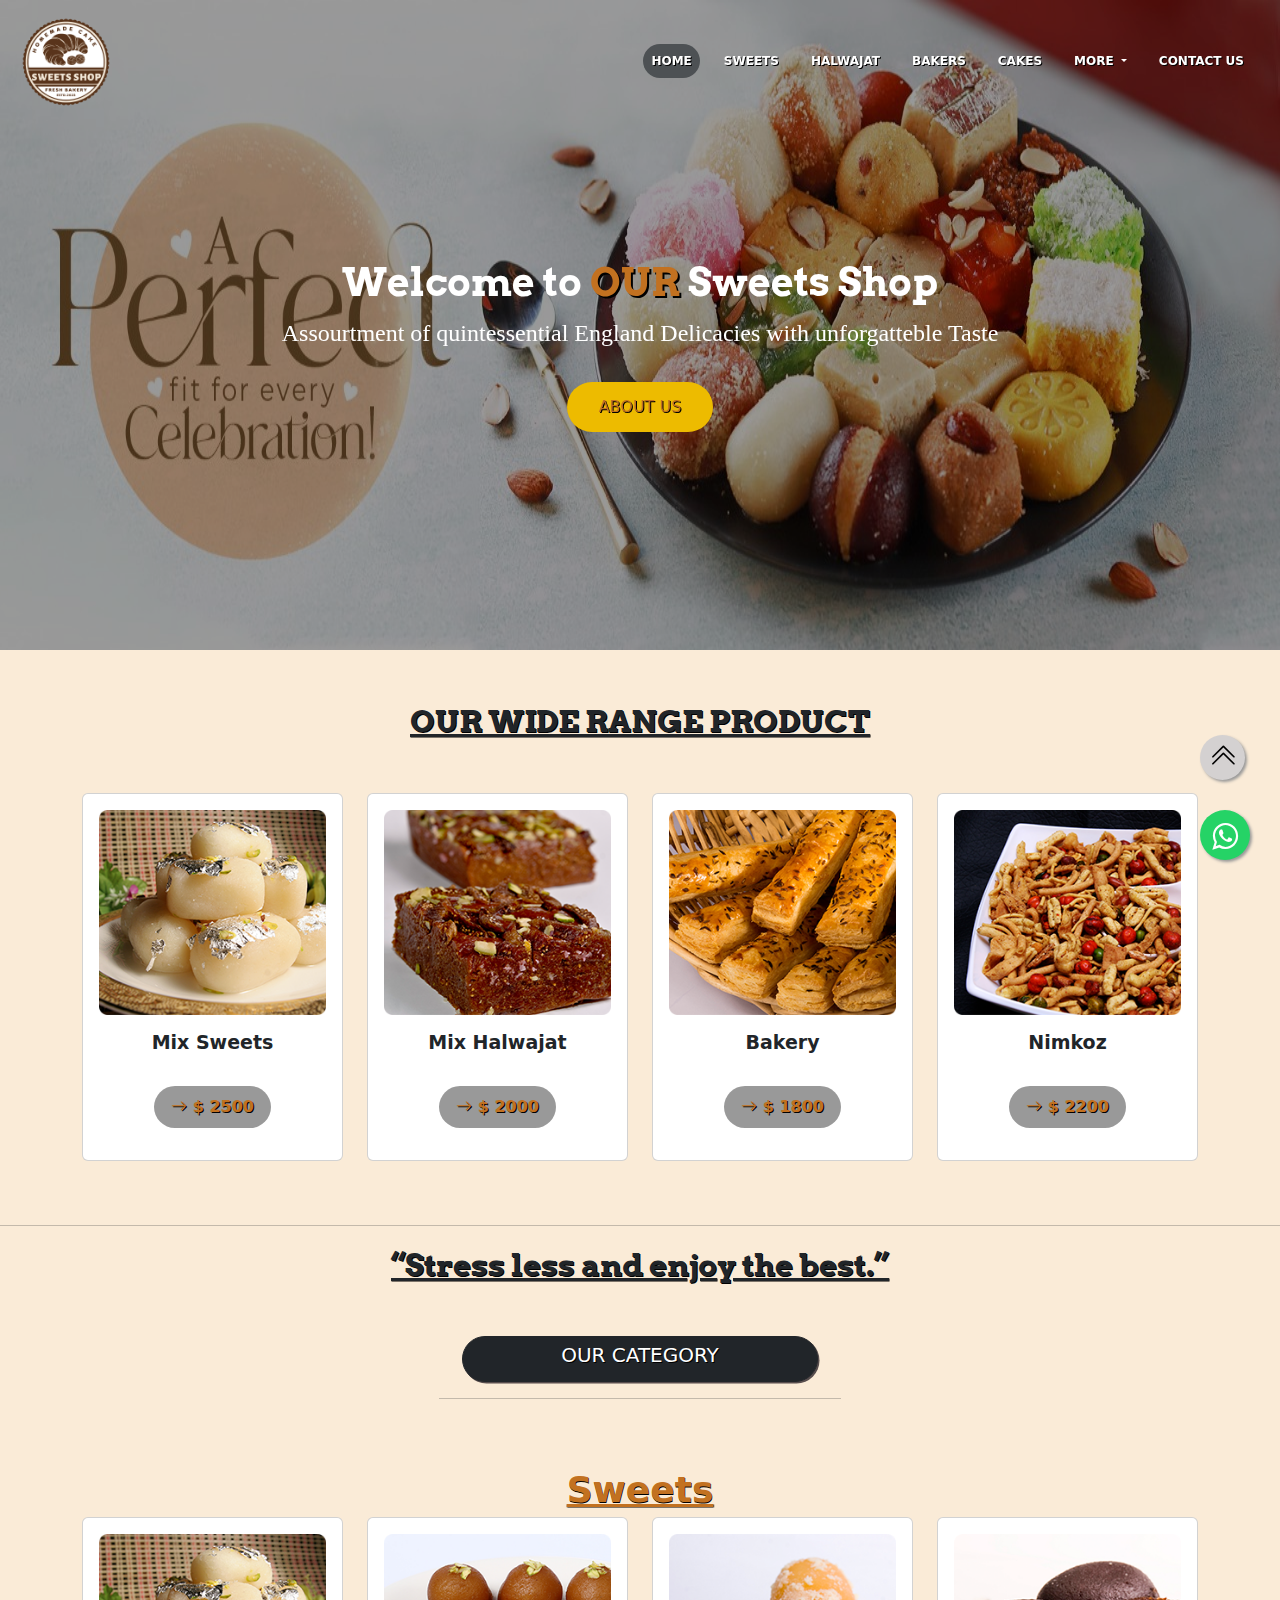
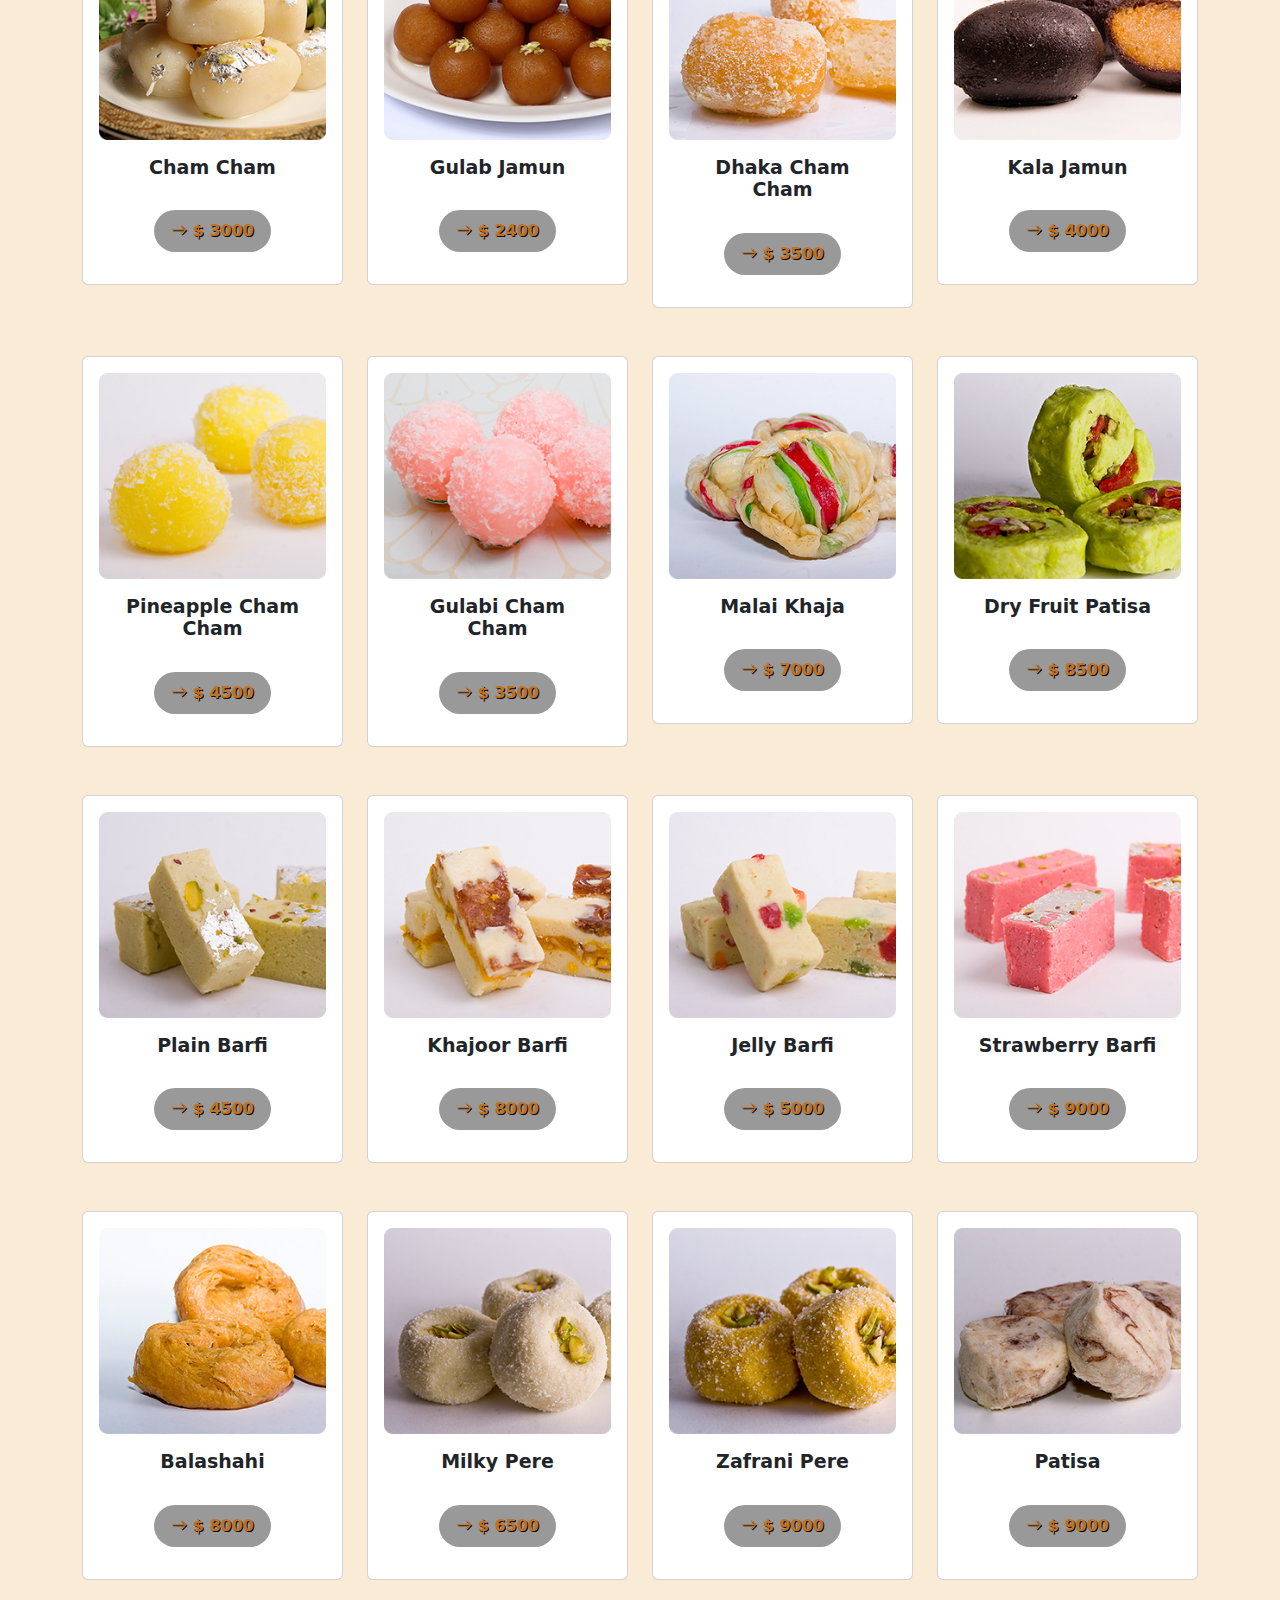
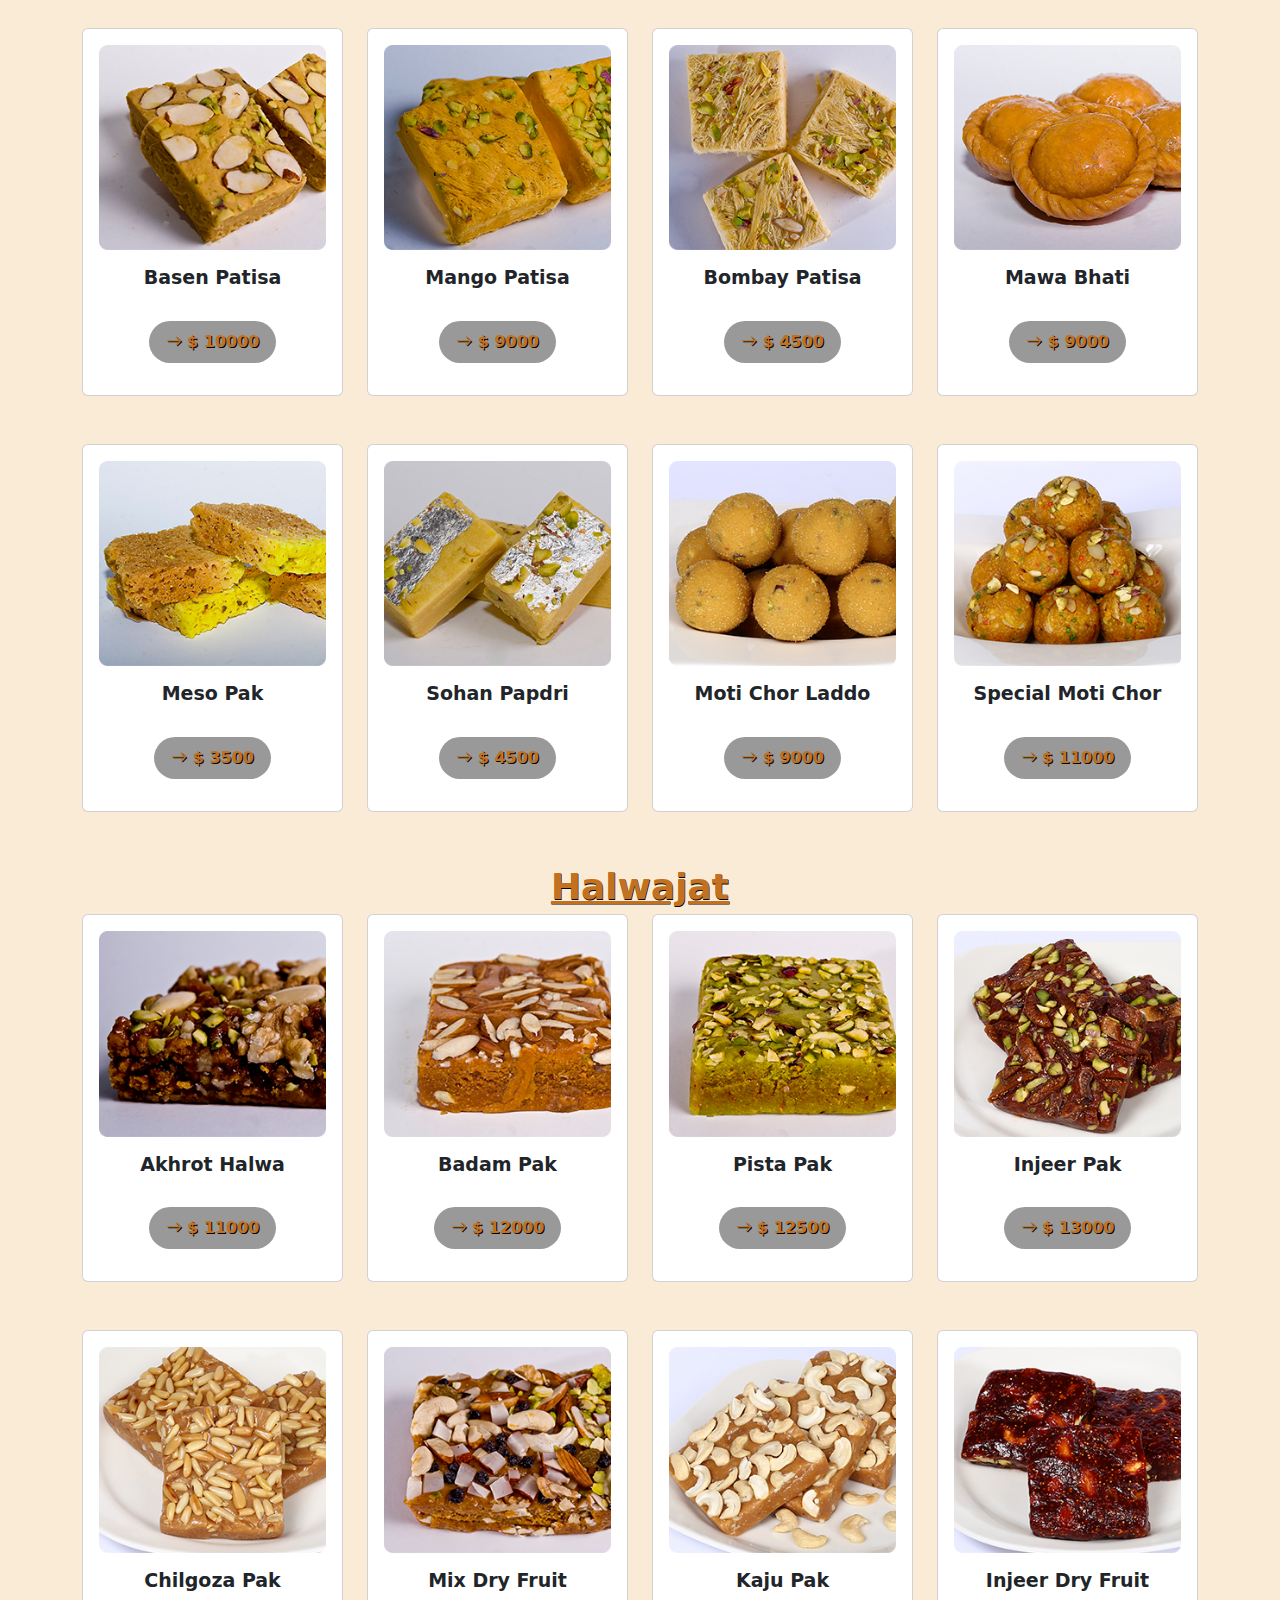
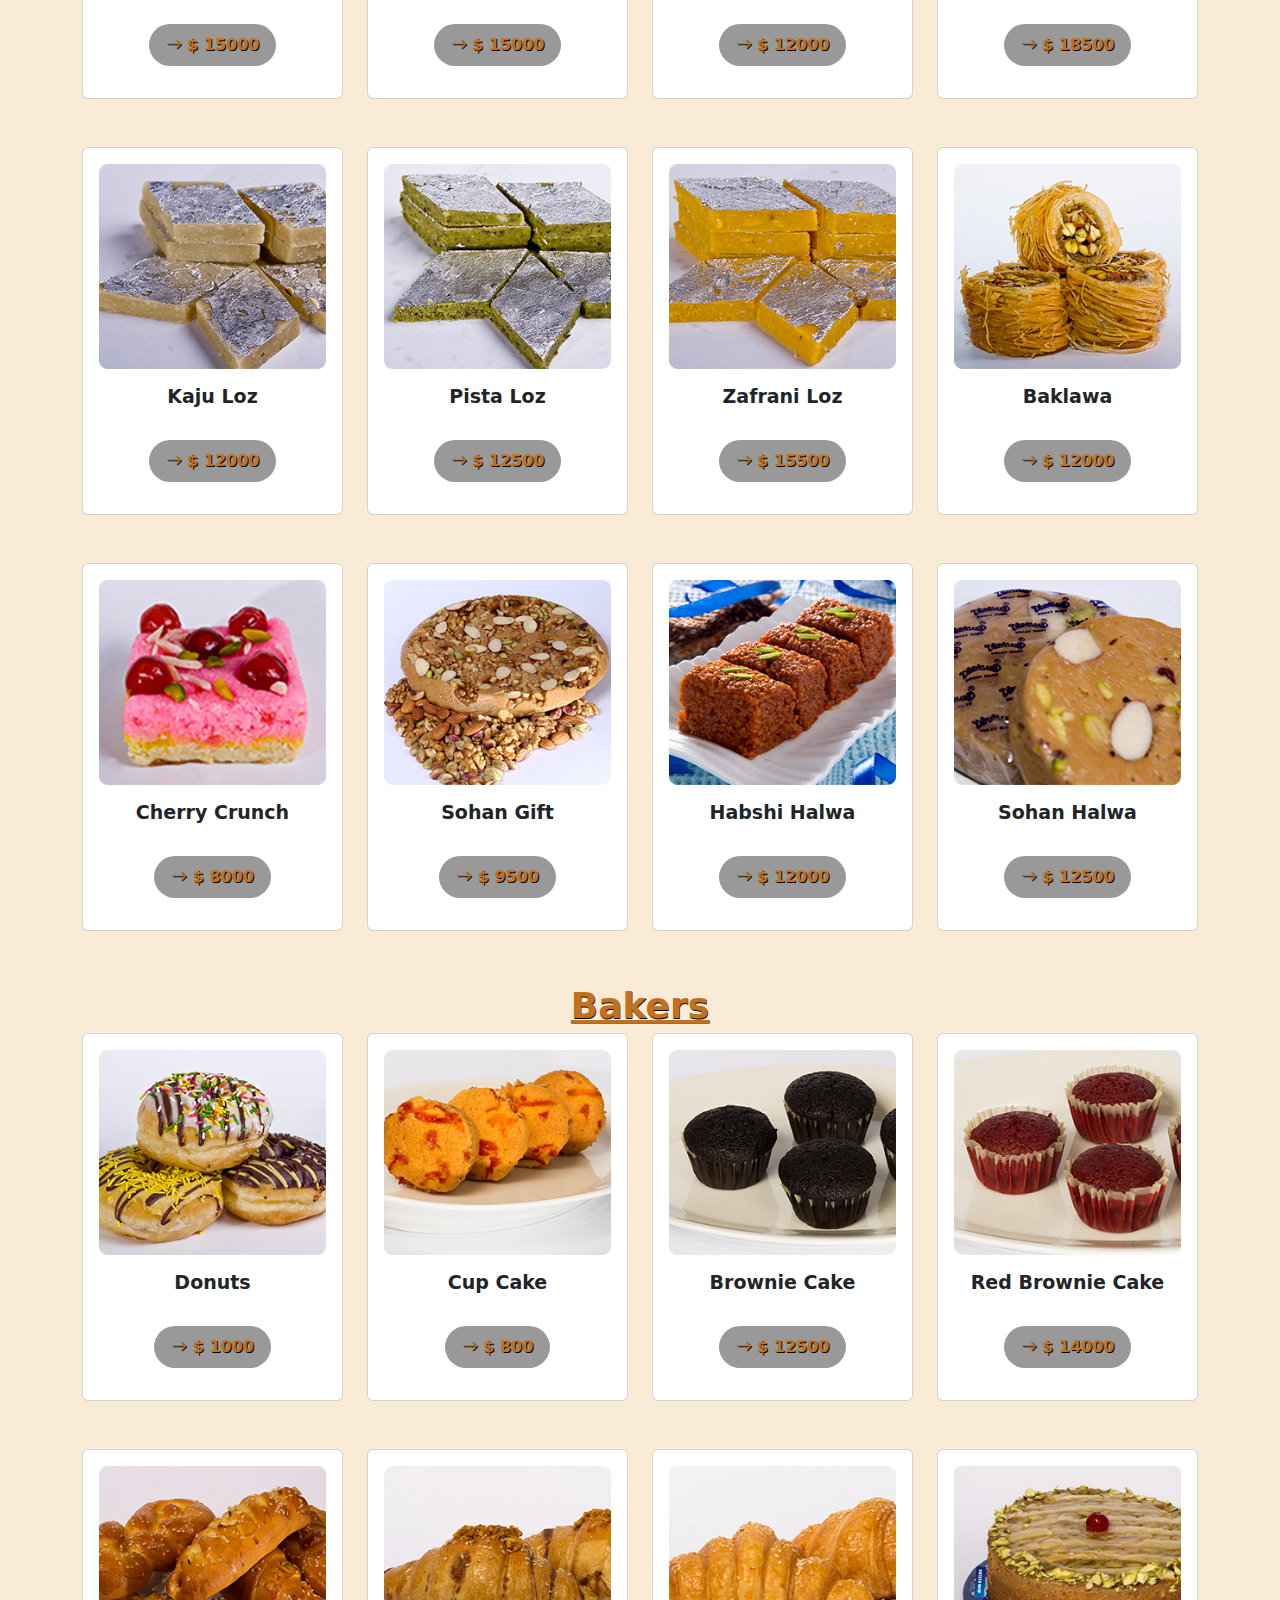
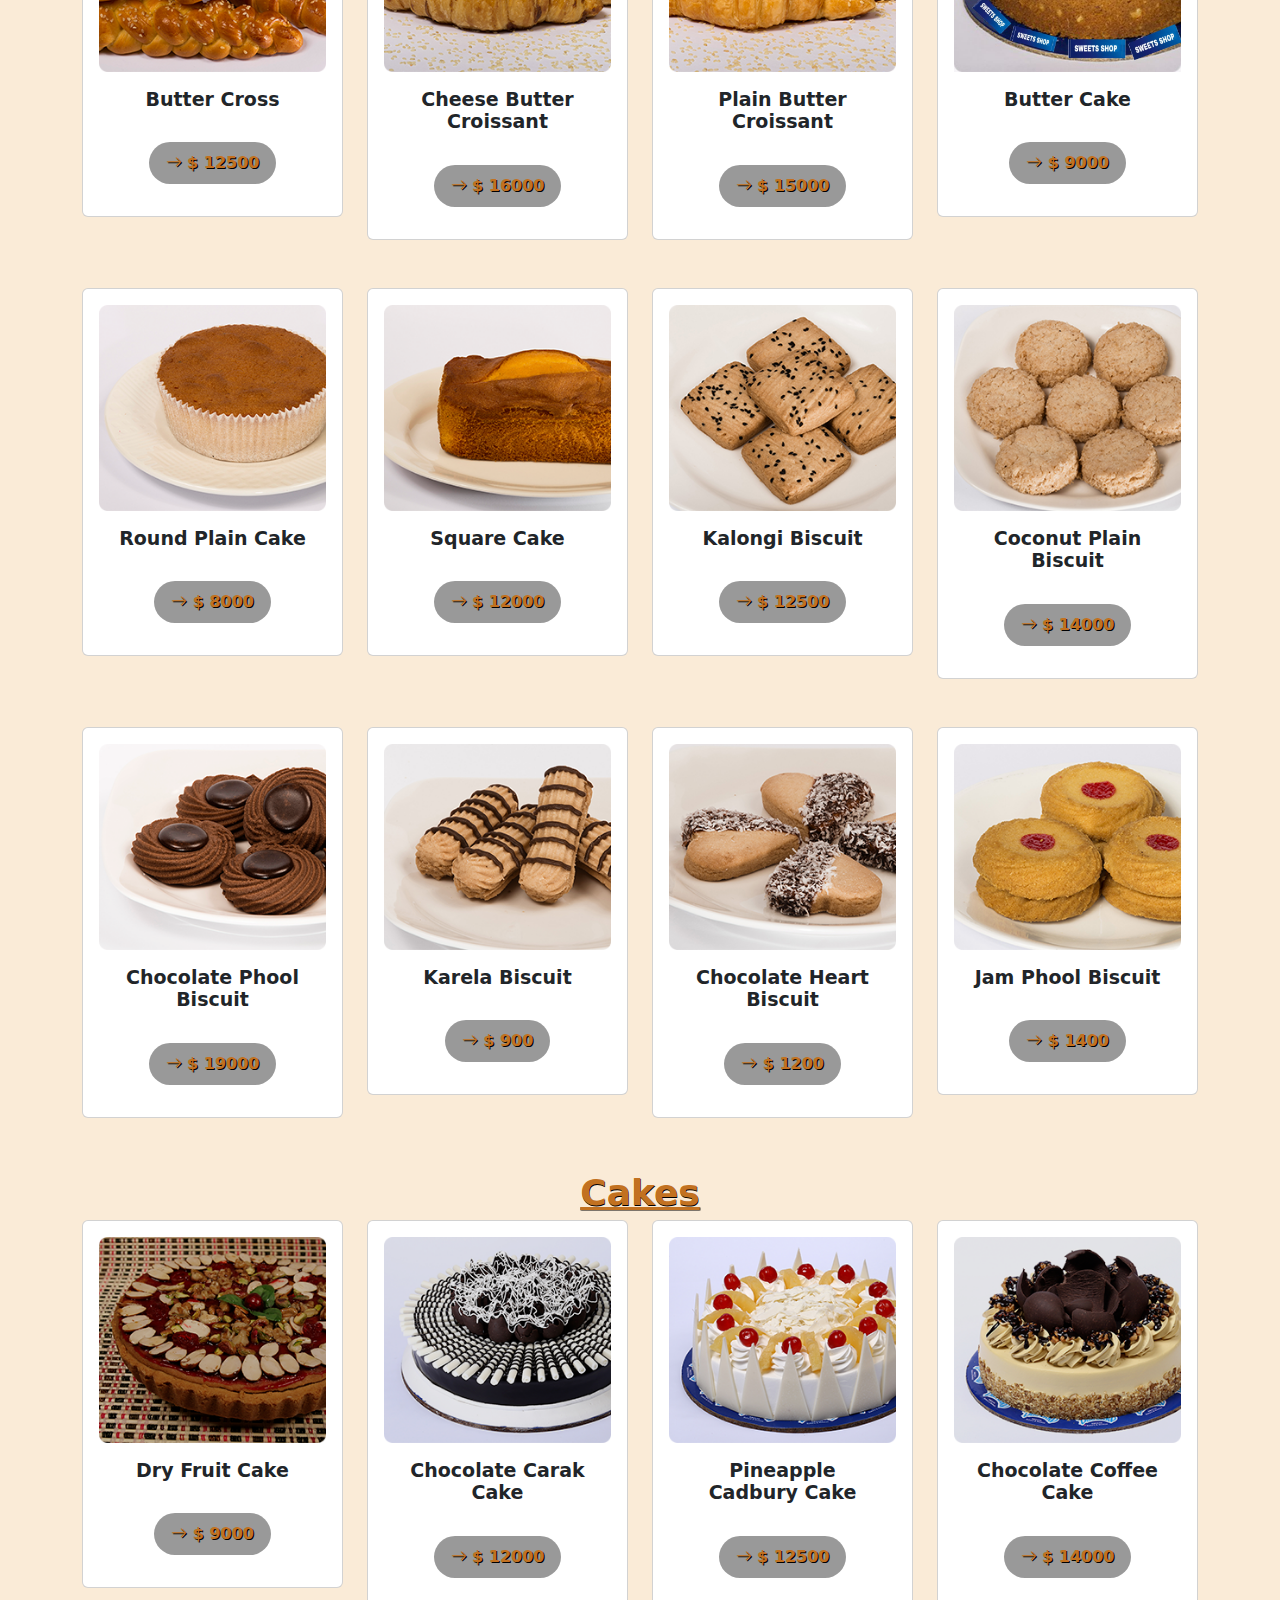
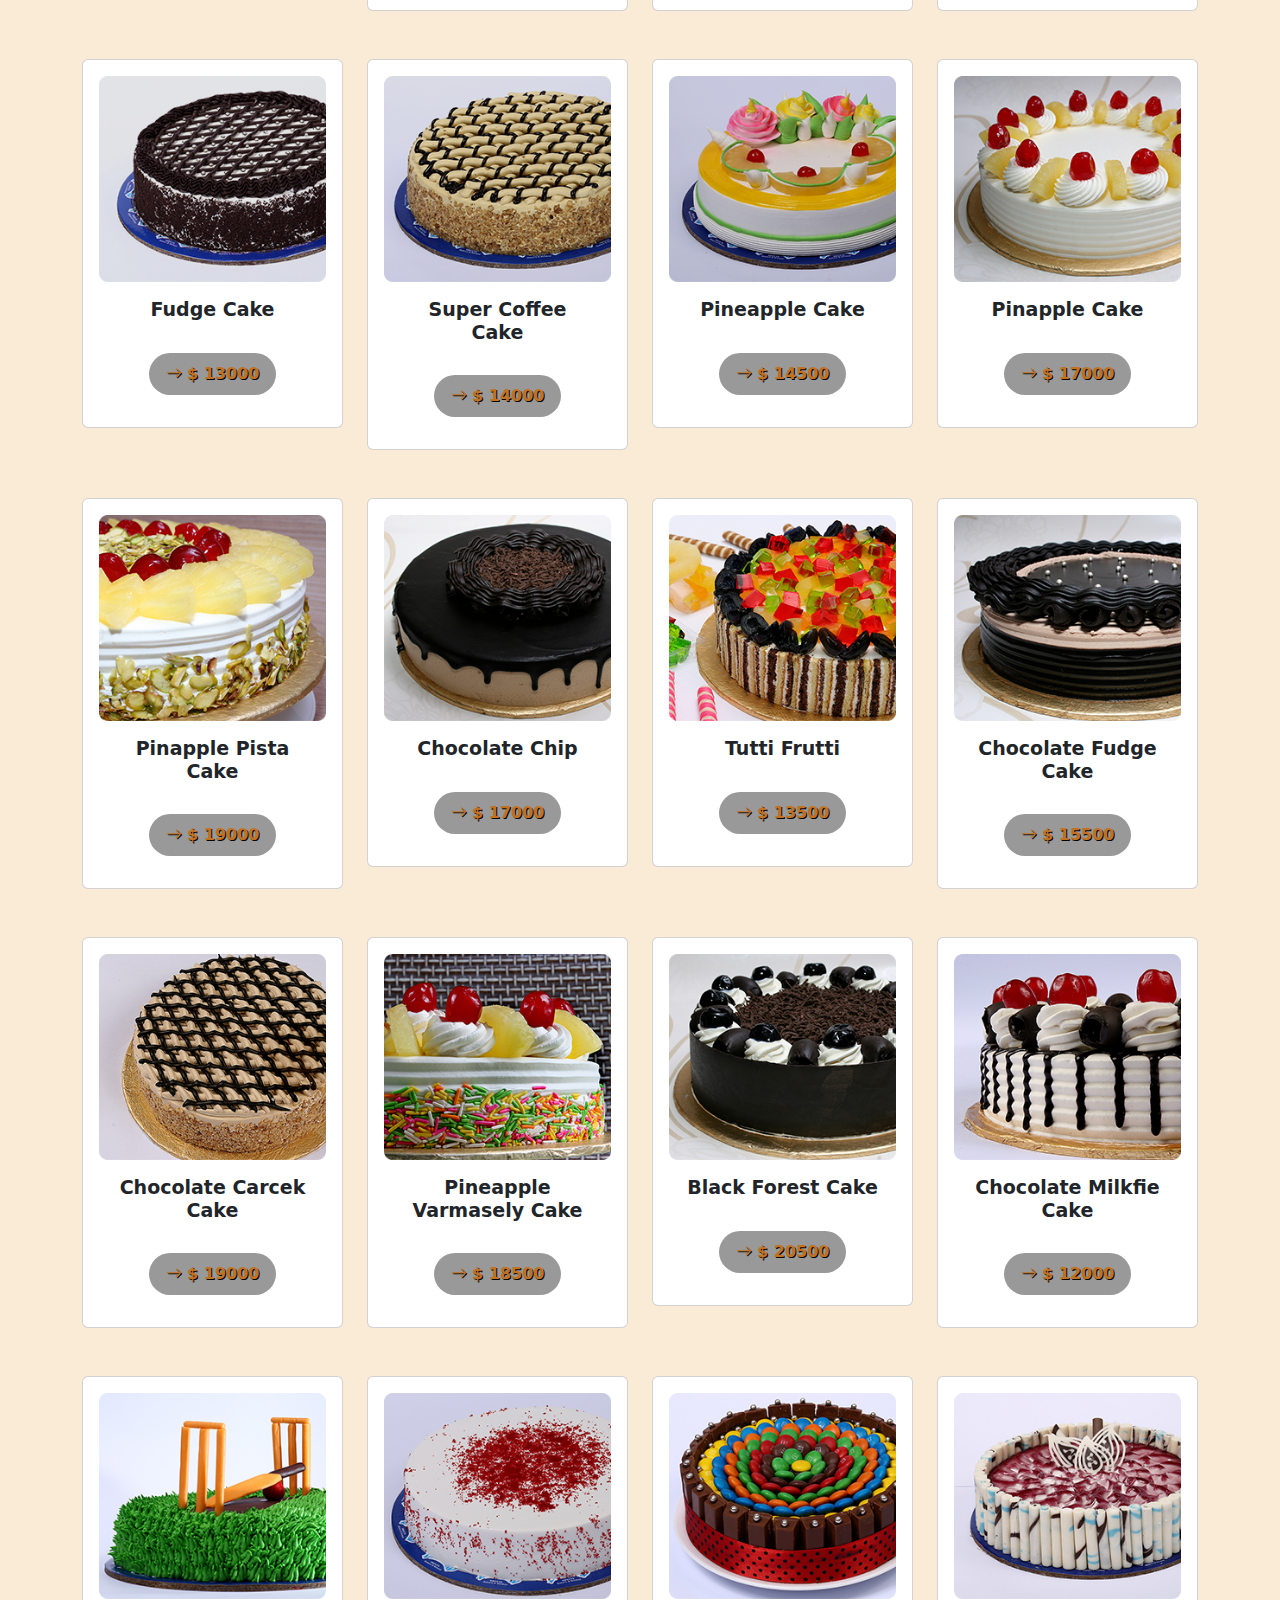
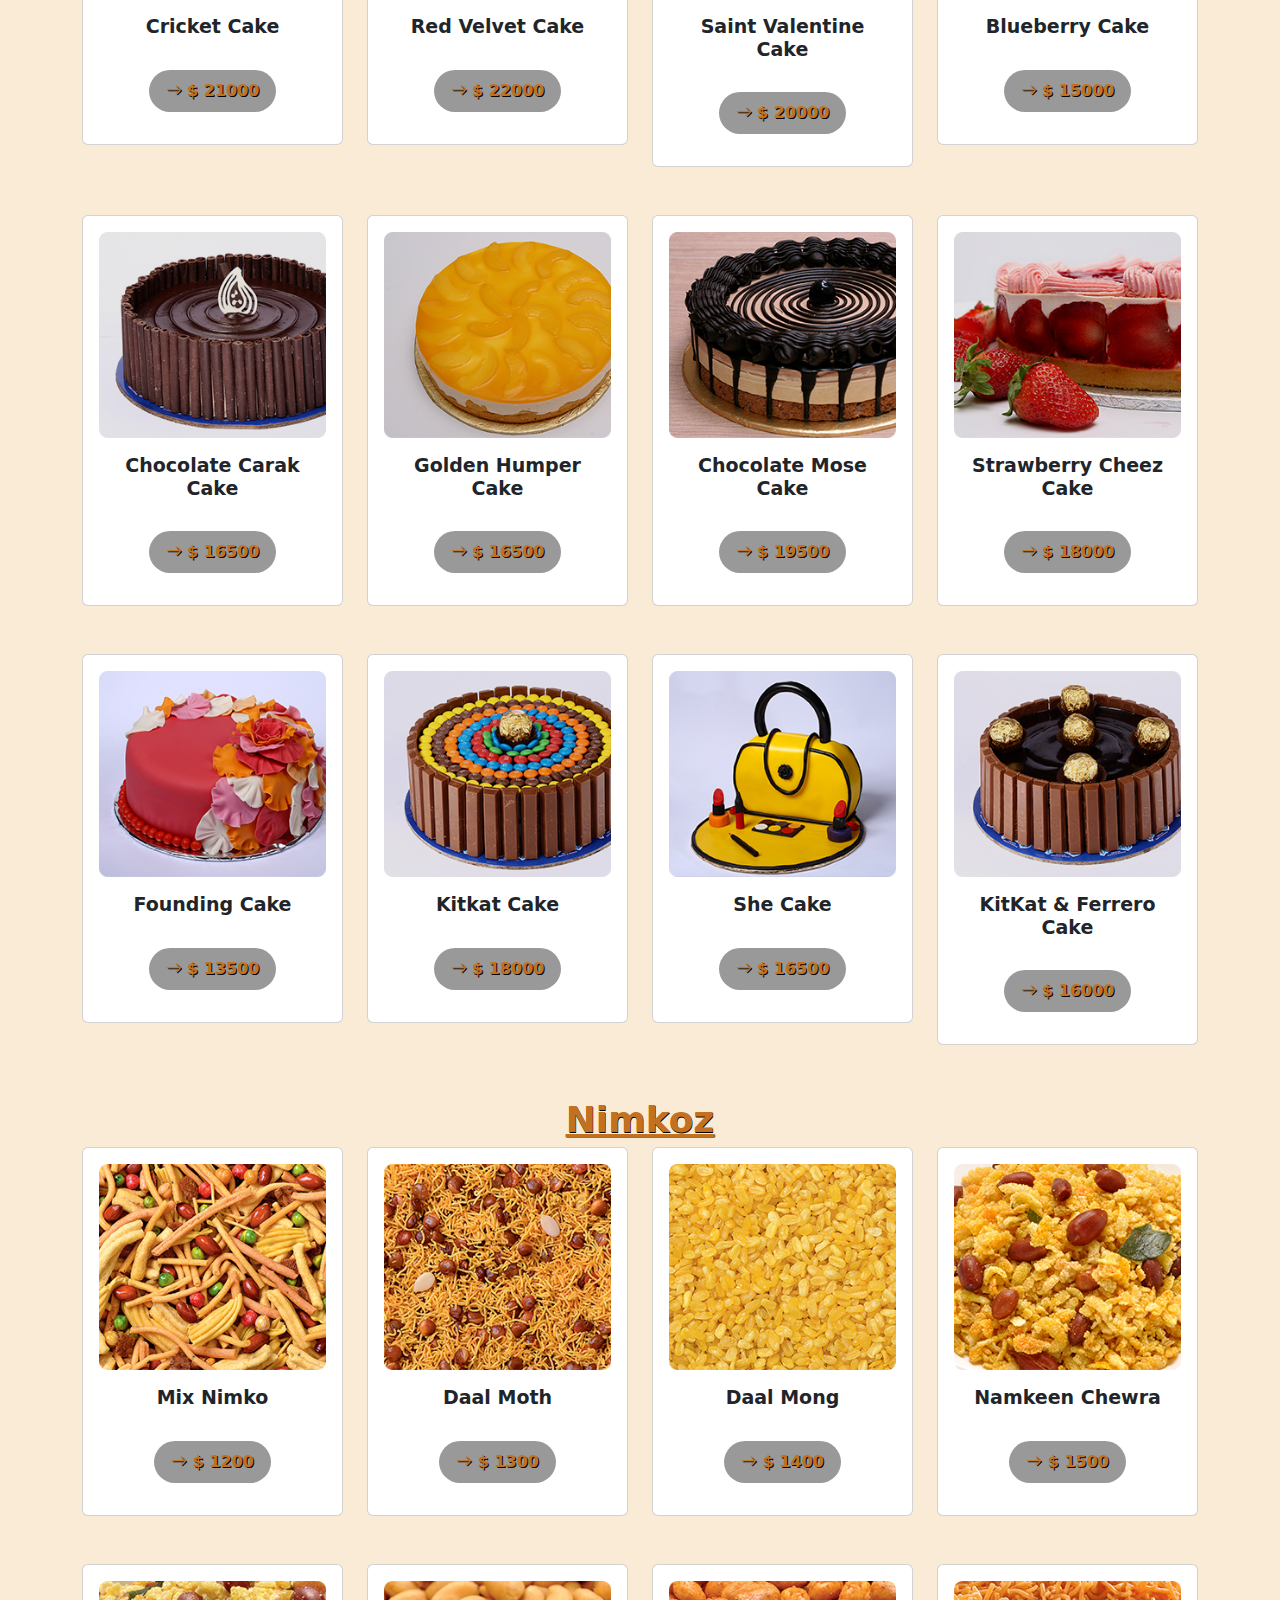
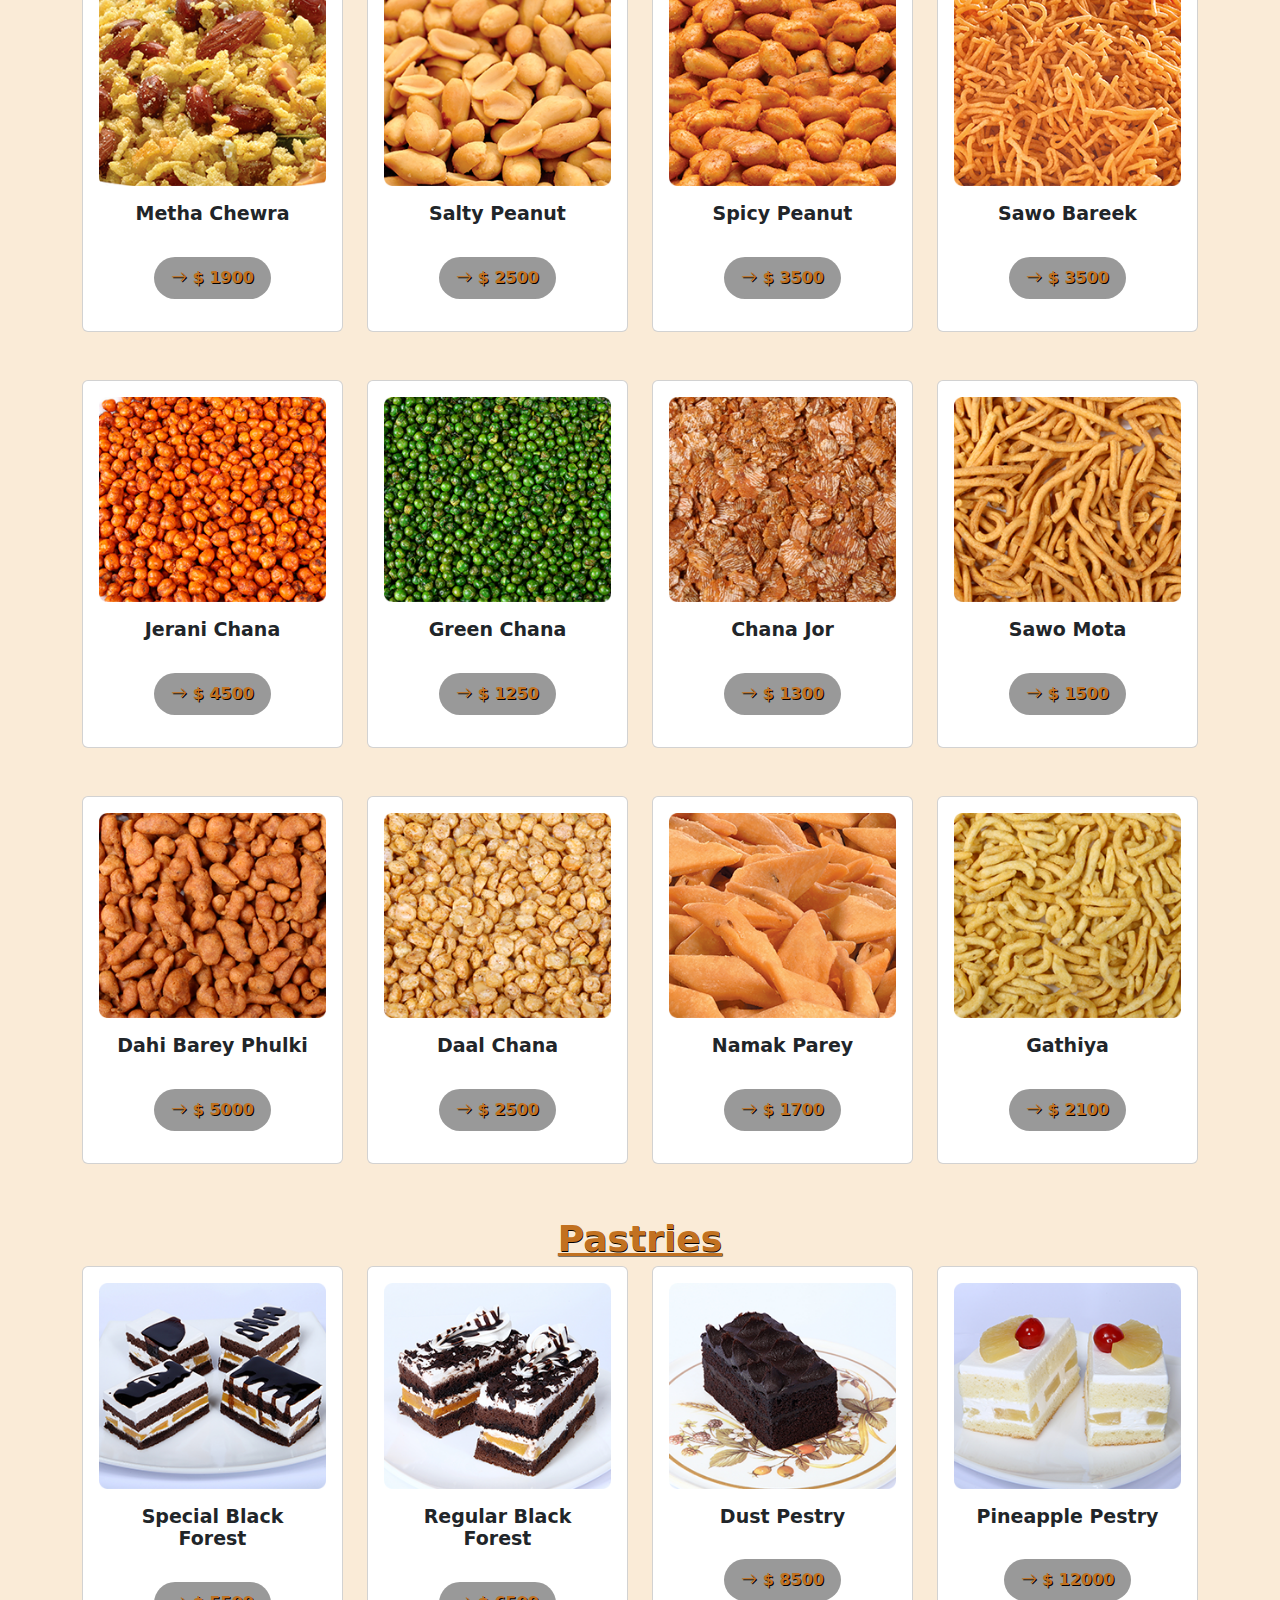
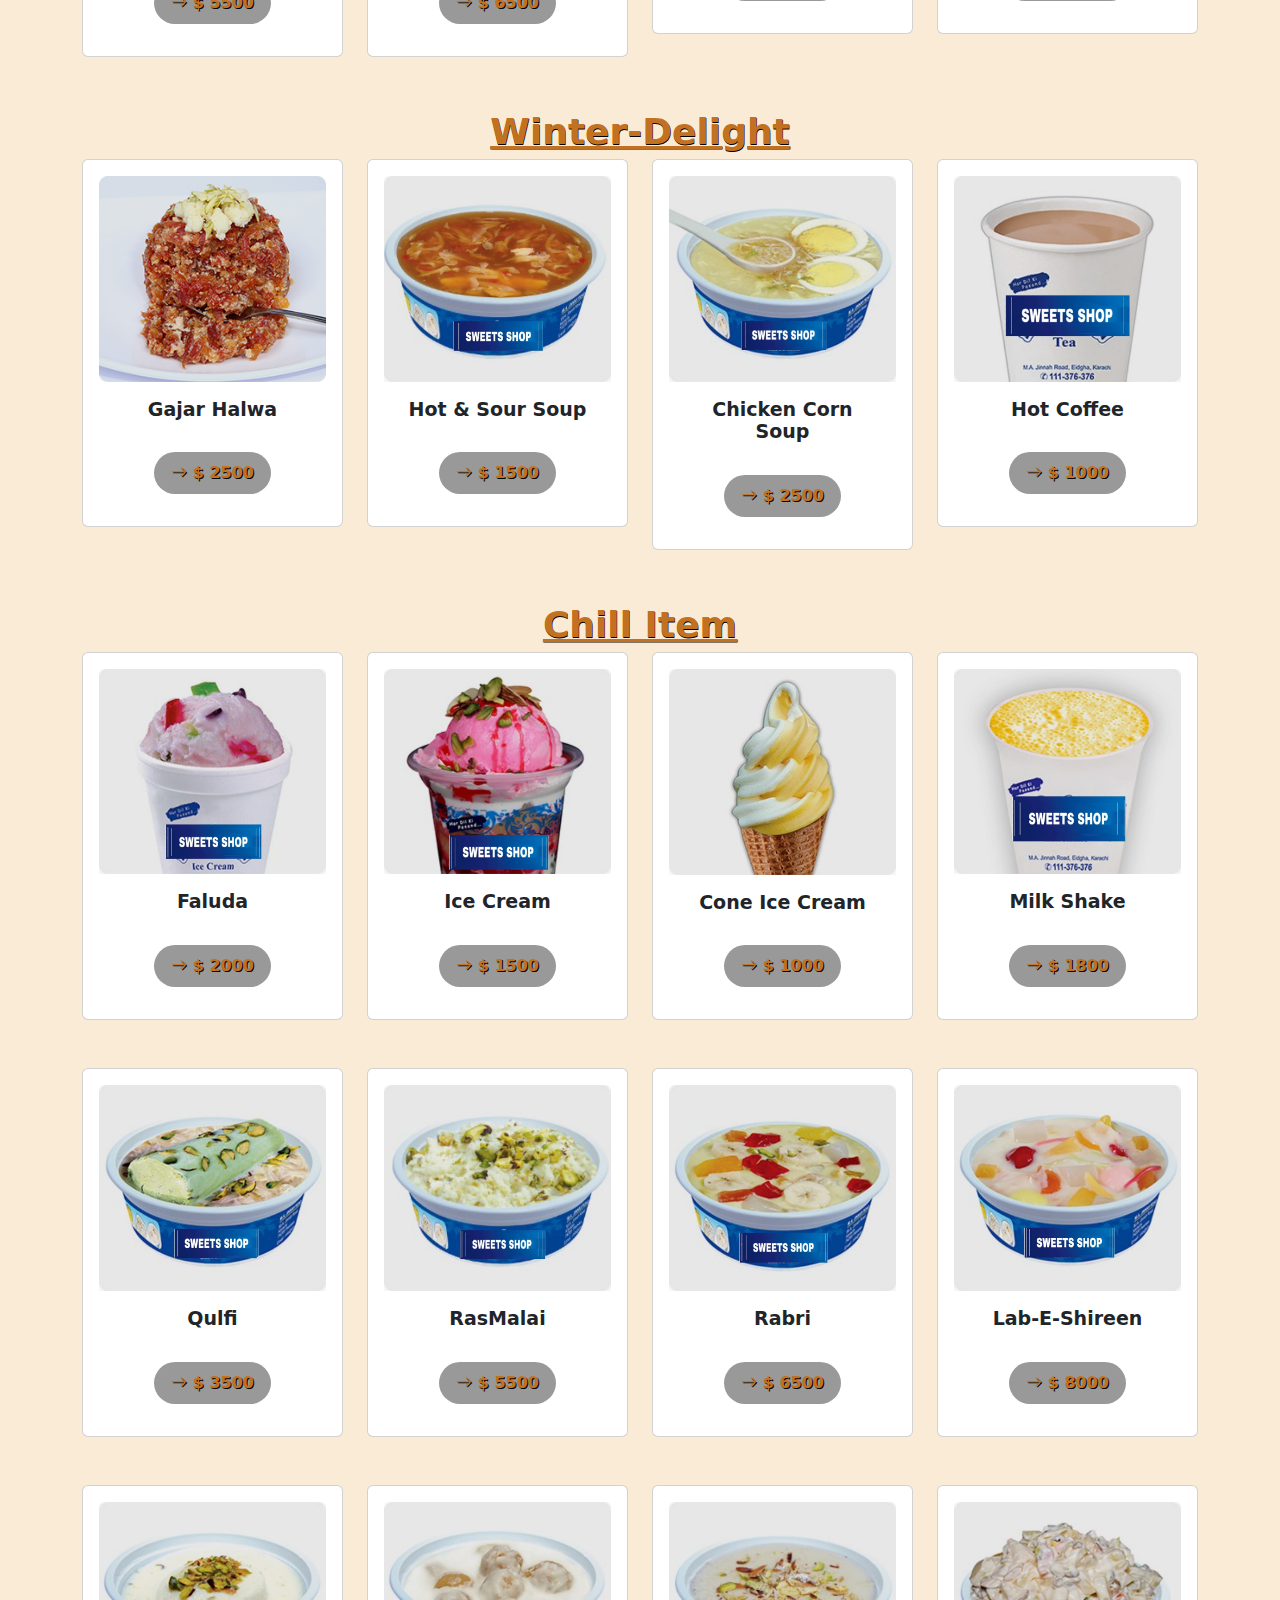
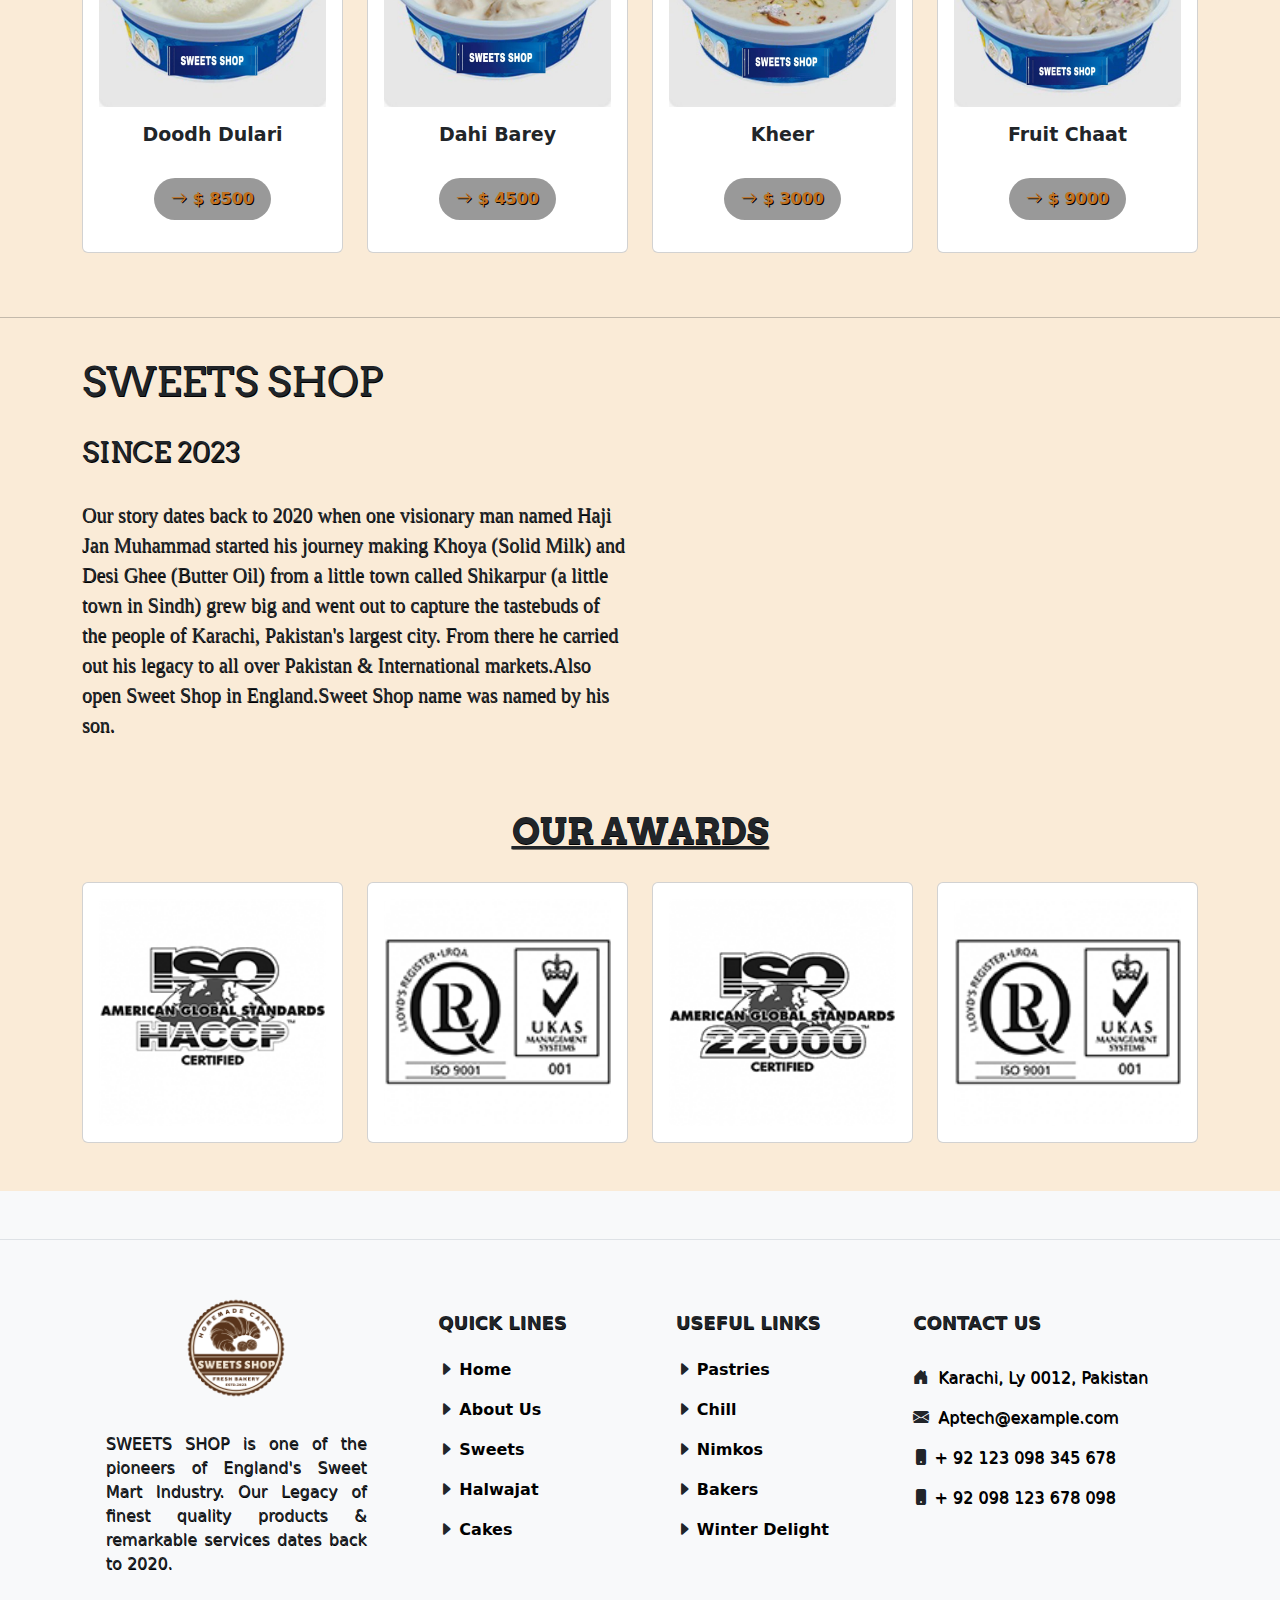
==== commit 98bd6cc3: "Update index.html" ====
--- a/index.html
+++ b/index.html
@@ -97,7 +97,7 @@
 
       <div class="carousel-inner">
         <div class="carousel-item active">
-          <img style="height: 650px;  filter: brightness(0.6);"
+          <img class="carousalimage" 
             src="./img/1672570563-WhatsApp-Image-2022-10-09-at-3.54.02-PM.jpeg" class="d-block w-100" alt="...">
           <div class="carousel-caption d-none d-md-block">
             <h5 class="animate__animated animate__bounceInRight animate__delay-1s carous-h5">Welcome to <span
@@ -111,7 +111,7 @@
 
 
         <div class="carousel-item">
-          <img style="height: 650px;  filter: brightness(0.6);" src="./img/home3.jpg" class="d-block w-100" alt="...">
+          <img class="carousalimage"  src="./img/home3.jpg" class="d-block w-100" alt="...">
           <div class="carousel-caption d-none d-md-block">
             <h5 class="animate__animated animate__bounceInRight animate__delay-1s carous-h5">Delicious Taste <span
                 class="sweety">With</span> unforgatteble Feelings</h5>
@@ -123,7 +123,7 @@
         </div>
 
         <div class="carousel-item">
-          <img style="height: 650px;  filter: brightness(0.6);"
+          <img class="carousalimage" 
             src="./img/1675699064-WhatsApp-Image-2022-10-09-at-3.54.03-PM-(1).jpeg" class="d-block w-100" alt="...">
           <div class="carousel-caption d-none d-md-block">
             <h5 class="animate__animated animate__bounceInRight animate__delay-1s carous-h5">Have a Ton of fun with
@@ -135,7 +135,7 @@
               Us</a>
           </div>
         </div>
-
+<!-- owais -->
       </div>
       <button class="carousel-control-prev" type="button" data-bs-target="#carouselExampleCaptions"
         data-bs-slide="prev">
@@ -157,6 +157,10 @@
     <i class="fa fa-whatsapp my-float"></i>
   </a>
 
+  
+  <a href="index.html" class="float2">
+    <i class="bi bi-chevron-double-up"></i>
+  </a>
   <main>
 
     <div class="container-fluid font2 ">
--- a/css/style.css
+++ b/css/style.css
@@ -16,6 +16,11 @@
 
 .btnup {
   border-radius: 25px;
+}
+.carousalimage{
+ height: 650px; 
+ filter: brightness(0.6);
+ width: 100%;
 }
 
 .carousel-caption {
@@ -83,7 +88,7 @@
   color: rgb(235, 230, 230);
 }
 
-.dropmore:hover {
+/* .dropmore:hover {
   background-color: #999;
   color: rgb(235, 230, 230);
 }
@@ -95,7 +100,7 @@
 
 .category:hover>.collapse {
   display: block;
-}
+} */
 
 .bgnave {
   height: 80px;
@@ -107,13 +112,19 @@
 .navbar-toggler {
   padding: 1px 5px;
   line-height: 0.3;
-  background-color: rgb(57, 55, 55);
+  /* background-color: rgb(57, 55, 55); */
   box-shadow: 1px 1px white;
+  width: 38px;
+  height: 29px;
 }
 
 @media only screen and (min-width: 220px) and (max-width: 991px) {
   .navbar-nav {
     text-align: center;
+  }
+  .nav-item{
+    background-color:  rgb(71, 67, 67);
+   
   }
 }
 
@@ -230,7 +241,7 @@
   width: 50px;
   height: 50px;
   bottom: 40px;
-  right: 40px;
+  right: 30px;
   background-color: #25d366;
   color: #FFF;
   border-radius: 50px;
@@ -240,12 +251,32 @@
   z-index: 100;
 }
 
+.float2 {
+  position: fixed;
+  width: 45px;
+  height: 45px;
+  bottom: 120px;
+  right: 35px;
+  background-color:#d4d1d1;
+  color: black;
+  border-radius: 50px;
+  text-align: center;
+  font-size: 28px;
+  box-shadow: 2px 2px 3px #999;
+  z-index: 100;
+}
+
+
 .my-float {
   margin-top: 11px;
 }
 
 .float:hover {
   color: green;
+}
+
+.float2:hover {
+  color: rgb(107, 108, 107);
 }
 
 .modalheader {
@@ -391,14 +422,84 @@
 }
 @media only screen and (min-width: 220px) and (max-width: 998px) {
   .Logo2 {
-    width:9vh; 
-  height:9vh;
+    width:8vh; 
+  height:8vh;
+
+  
   }
   .card{
-    width: 90%;
+    width: 80%;
     text-align: center;
-    margin-left: 20px;
+    margin-left: 45px;
   }
+  .carousalimage{
+    height: 320px; 
+    filter: brightness(0.6);
+    width: 100%;
+   }
+
+   
+.float {
+  position: fixed;
+  width: 45px;
+  height: 45px;
+  bottom: 40px;
+  right: 30px;
+  background-color: #25d366;
+  color: #FFF;
+  border-radius: 50px;
+  text-align: center;
+  font-size: 27px;
+  box-shadow: 2px 2px 3px #999;
+  z-index: 100;
+}
+
+.float2 {
+  position: fixed;
+  width: 40px;
+  height: 40px;
+  bottom: 120px;
+  right: 35px;
+  background-color:#d4d1d1;
+  color: black;
+  border-radius: 50px;
+  text-align: center;
+  font-size: 24px;
+  box-shadow: 2px 2px 3px #999;
+  z-index: 100;
+}
+
+
+.my-float {
+  margin-top: 11px;
+}
+
+.float:hover {
+  color: green;
+}
+
+.float2:hover {
+  color: rgb(107, 108, 107);
+}
+
+.font2 {
+  font-size: 24px;
+  font-family: 'Arvo';
+  text-shadow: 0.5px 0.5px black;
+  text-decoration: underline;
+  text-shadow: 0.5px 0.5px black;
+  text-align: center;
+  font-weight: bold;
+}
+
+.sweety2 {
+  color: rgb(194, 113, 32);
+  font-weight: bold;
+  text-shadow: 0.5px 0.5px black;
+  font-size: 24px;
+  text-decoration: underline;
+  text-align: center;
+}
 }
 
 .contact-form-wrapper {
@@ -471,4 +572,3 @@
   font-weight: 500;
   letter-spacing: 2px;
 }
-
